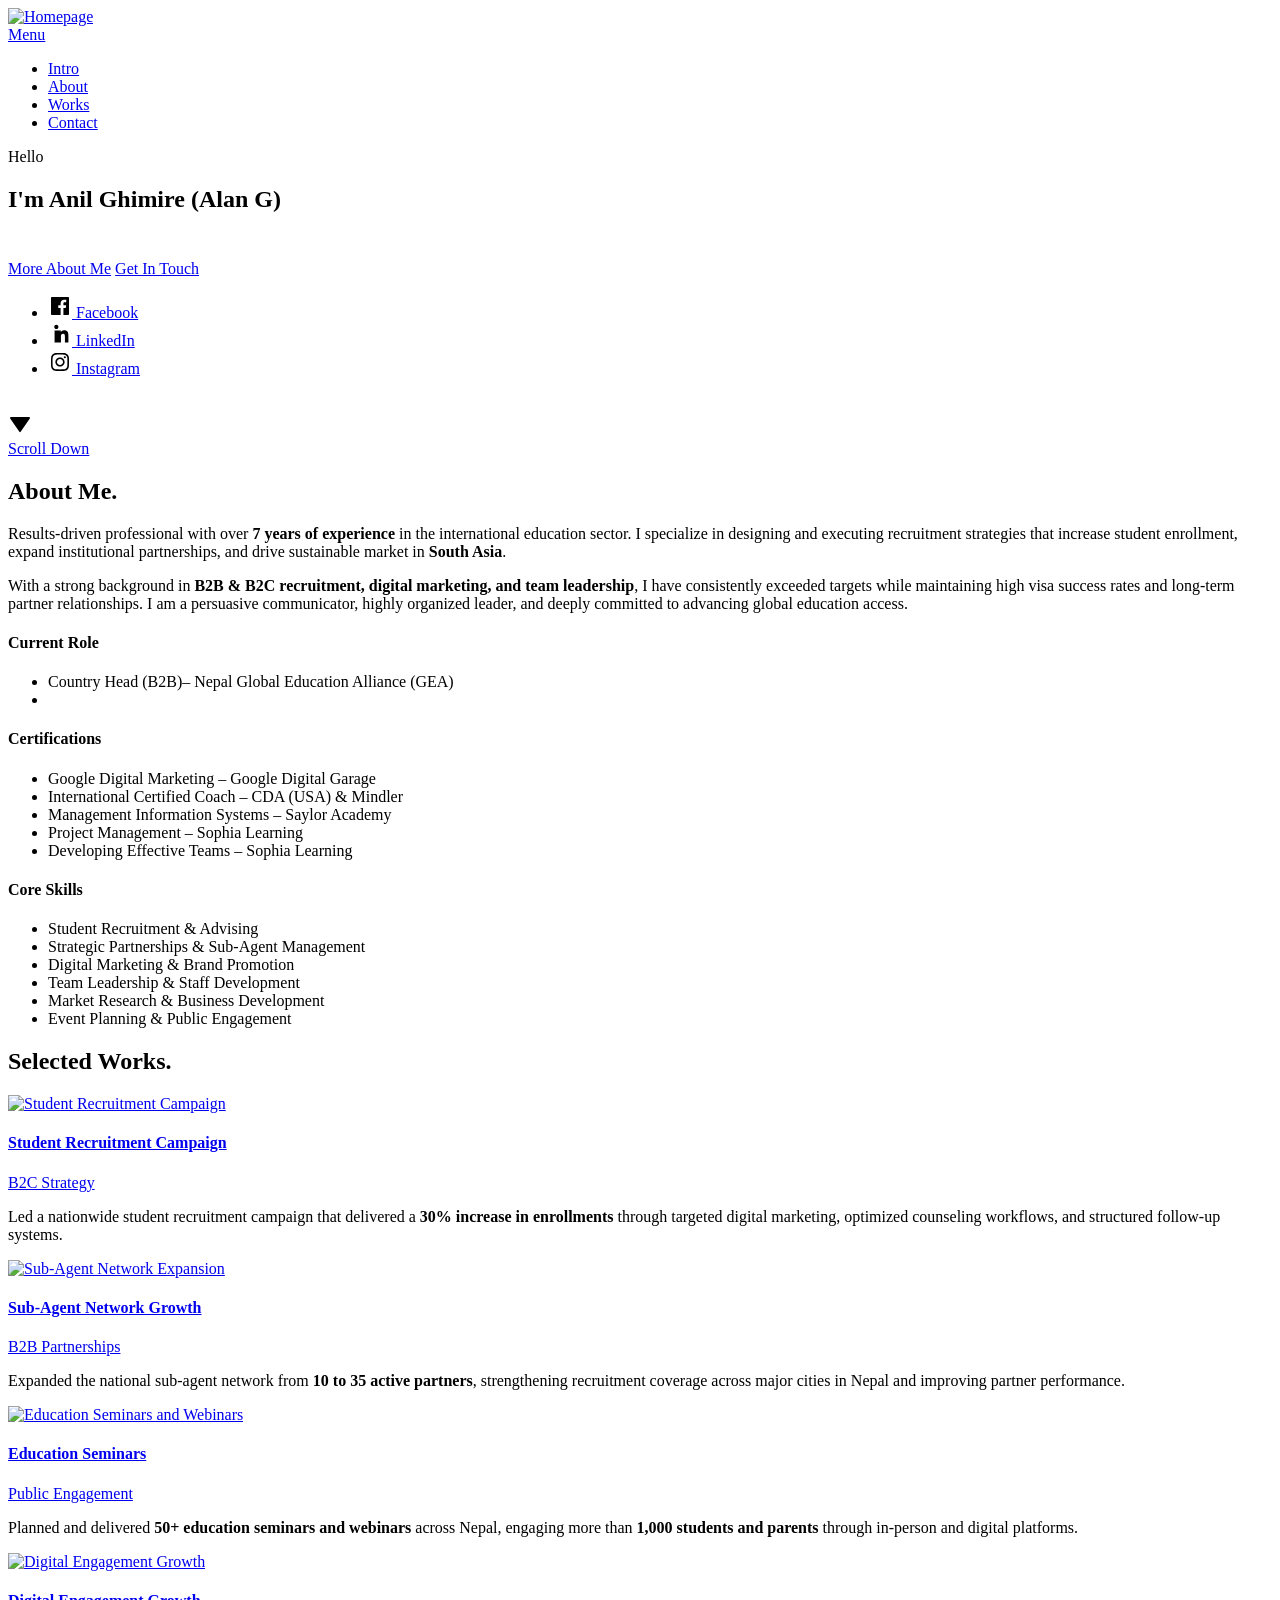
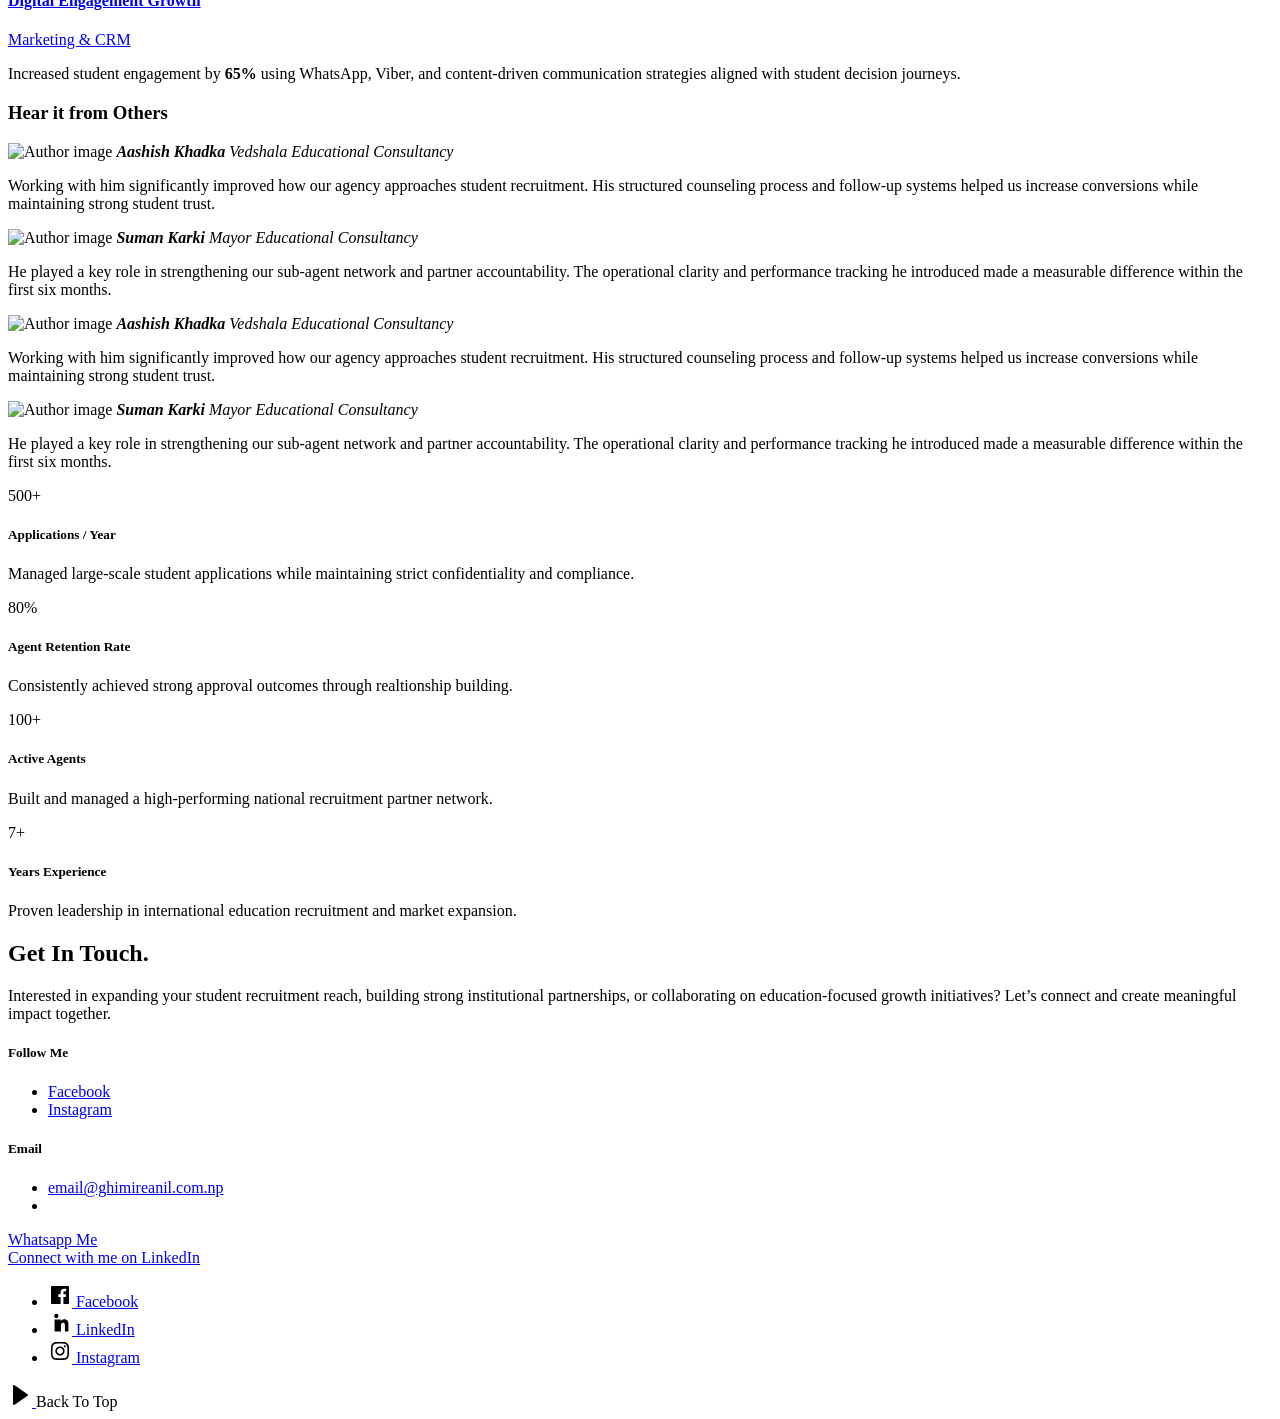
==== index.html @ a2f7da8d "Add files via upload" ====
<!DOCTYPE html>
<html lang="en" class="no-js" >
<head>

    <!--- basic page needs
    ================================================== -->
    <meta charset="utf-8">
    <meta name="viewport" content="width=device-width, initial-scale=1">
    <title>Anil Ghimire</title>

    <script>
        document.documentElement.classList.remove('no-js');
        document.documentElement.classList.add('js');
    </script>

    <!-- CSS
    ================================================== -->
    <link rel="stylesheet" href="css/vendor.css">
    <link rel="stylesheet" href="css/styles.css">

    <!-- favicons
    ================================================== -->
    <link rel="apple-touch-icon" sizes="180x180" href="apple-touch-icon.png">
    <link rel="icon" type="image/png" sizes="32x32" href="favicon-32x32.png">
    <link rel="icon" type="image/png" sizes="16x16" href="favicon-16x16.png">
    <link rel="manifest" href="site.webmanifest">

</head>


<body id="top">


    <!-- preloader
    ================================================== -->
    <div id="preloader">
        <div id="loader" class="dots-fade">
            <div></div>
            <div></div>
            <div></div>
        </div>
    </div>


    <!-- page wrap
    ================================================== -->
    <div id="page" class="s-pagewrap">


        <!-- # site header
        ================================================== -->
        <header class="s-header">
            <div class="row s-header__inner">

                <div class="s-header__block">
                    <div class="s-header__logo">
                        <a class="logo" href="index.html">
                            <img src="images/logo.svg" alt="Homepage">
                        </a>
                    </div>

                    <a class="s-header__menu-toggle" href="#0"><span>Menu</span></a>
                </div> <!-- end s-header__block -->

                <nav class="s-header__nav">
                    <ul class="s-header__menu-links">
                        <li class="current"><a class="smoothscroll" href="#intro">Intro</a></li>
                        <li><a class="smoothscroll" href="#about">About</a></li>
                        <li><a class="smoothscroll" href="#works">Works</a></li>
                        <li><a class="smoothscroll" href="#footer">Contact</a></li>
                    </ul> <!-- s-header__menu-links -->
                </nav> <!-- end s-header__nav -->

            </div> <!-- end s-header__inner -->
        </header> <!-- end s-header -->


        <!-- # intro
        ================================================== -->
        <section id="intro" class="s-intro target-section">

            <div class="row s-intro__content width-sixteen-col">
                <div class="column lg-12 s-intro__content-inner grid-block grid-16">

                    <div class="s-intro__content-text">

                        <div class="s-intro__content-pretitle text-pretitle">Hello</div>
                        <h1 class="s-intro__content-title">
                        I'm Anil Ghimire (Alan G) <br>
                      <br>

                        </h1>

                        <div class="s-intro__content-btns">
                            <a class="smoothscroll btn" href="#about">More About Me</a>
                            <a class="smoothscroll btn btn--stroke" href="#footer">Get In Touch</a>
                        </div> <!-- s-intro__content-btns -->

                    </div> <!-- s-intro__content-text -->

                </div> <!-- s-intro__content-inner -->
            </div> <!-- s-intro__content -->

            <ul class="s-intro__social social-list">
                <li>
                  <a href="https://www.facebook.com/un.ghimi">
                      <svg xmlns="http://www.w3.org/2000/svg" width="24" height="24" viewBox="0 0 24 24" style="fill:rgba(0, 0, 0, 1);transform:;-ms-filter:"><path d="M20,3H4C3.447,3,3,3.448,3,4v16c0,0.552,0.447,1,1,1h8.615v-6.96h-2.338v-2.725h2.338v-2c0-2.325,1.42-3.592,3.5-3.592 c0.699-0.002,1.399,0.034,2.095,0.107v2.42h-1.435c-1.128,0-1.348,0.538-1.348,1.325v1.735h2.697l-0.35,2.725h-2.348V21H20 c0.553,0,1-0.448,1-1V4C21,3.448,20.553,3,20,3z"></path></svg>
                      <span class="u-screen-reader-text">Facebook</span>
                  </a>
              </li>
              <li>
                  <a href="https://www.linkedin.com/in/anil-ghimire-267194317/">
                    <svg xmlns="http://www.w3.org/2000/svg" width="24" height="24" viewBox="0 0 24 24" style="fill:rgba(0, 0, 0, 1);transform:;-ms-filter:">
                      <path d="M20.447 20.448h-3.525v-5.568c0-1.328-.024-3.036-1.849-3.036-1.852 0-2.136 1.445-2.136 2.936v5.668h-3.525v-11.96h3.38v1.644h.047c.477-.9 1.637-1.849 3.335-1.849 3.568 0 4.223 2.348 4.223 5.4v6.765zM8.347 7.02c-1.149 0-2.083-.934-2.083-2.083s.933-2.083 2.083-2.083 2.083.934 2.083 2.083-.933 2.083-2.083 2.083zM9.91 20.448h-3.328v-11.96H9.91v11.96z"></path>
                    </svg>
                    <span class="u-screen-reader-text">LinkedIn</span>

                  </a>
              </li>
              <li>
                  <a href="https://www.instagram.com/the.og_ag?igsh=ZGFyemY4aWZlbTVp">
                      <svg xmlns="http://www.w3.org/2000/svg" width="24" height="24" viewBox="0 0 24 24" style="fill:rgba(0, 0, 0, 1);transform:;-ms-filter:"><path d="M11.999,7.377c-2.554,0-4.623,2.07-4.623,4.623c0,2.554,2.069,4.624,4.623,4.624c2.552,0,4.623-2.07,4.623-4.624 C16.622,9.447,14.551,7.377,11.999,7.377L11.999,7.377z M11.999,15.004c-1.659,0-3.004-1.345-3.004-3.003 c0-1.659,1.345-3.003,3.004-3.003s3.002,1.344,3.002,3.003C15.001,13.659,13.658,15.004,11.999,15.004L11.999,15.004z"></path><circle cx="16.806" cy="7.207" r="1.078"></circle><path d="M20.533,6.111c-0.469-1.209-1.424-2.165-2.633-2.632c-0.699-0.263-1.438-0.404-2.186-0.42 c-0.963-0.042-1.268-0.054-3.71-0.054s-2.755,0-3.71,0.054C7.548,3.074,6.809,3.215,6.11,3.479C4.9,3.946,3.945,4.902,3.477,6.111 c-0.263,0.7-0.404,1.438-0.419,2.186c-0.043,0.962-0.056,1.267-0.056,3.71c0,2.442,0,2.753,0.056,3.71 c0.015,0.748,0.156,1.486,0.419,2.187c0.469,1.208,1.424,2.164,2.634,2.632c0.696,0.272,1.435,0.426,2.185,0.45 c0.963,0.042,1.268,0.055,3.71,0.055s2.755,0,3.71-0.055c0.747-0.015,1.486-0.157,2.186-0.419c1.209-0.469,2.164-1.424,2.633-2.633 c0.263-0.7,0.404-1.438,0.419-2.186c0.043-0.962,0.056-1.267,0.056-3.71s0-2.753-0.056-3.71C20.941,7.57,20.801,6.819,20.533,6.111z M19.315,15.643c-0.007,0.576-0.111,1.147-0.311,1.688c-0.305,0.787-0.926,1.409-1.712,1.711c-0.535,0.199-1.099,0.303-1.67,0.311 c-0.95,0.044-1.218,0.055-3.654,0.055c-2.438,0-2.687,0-3.655-0.055c-0.569-0.007-1.135-0.112-1.669-0.311 c-0.789-0.301-1.414-0.923-1.719-1.711c-0.196-0.534-0.302-1.099-0.311-1.669c-0.043-0.95-0.053-1.218-0.053-3.654 c0-2.437,0-2.686,0.053-3.655c0.007-0.576,0.111-1.146,0.311-1.687c0.305-0.789,0.93-1.41,1.719-1.712 c0.534-0.198,1.1-0.303,1.669-0.311c0.951-0.043,1.218-0.055,3.655-0.055c2.437,0,2.687,0,3.654,0.055 c0.571,0.007,1.135,0.112,1.67,0.311c0.786,0.303,1.407,0.925,1.712,1.712c0.196,0.534,0.302,1.099,0.311,1.669 c0.043,0.951,0.054,1.218,0.054,3.655c0,2.436,0,2.698-0.043,3.654H19.315z"></path></svg>
                      <span class="u-screen-reader-text">Instagram</span>
                  </a>
                </li>
            </ul> <!-- end s-intro__social -->

            <div class="s-intro__content-media">
                <img src="images/intro-bg.jpg" srcset="images/intro-bg.jpg 1x, images/intro-bg.jpg 2x" alt="">
            </div> <!-- s-intro__content-media -->


            <div class="s-intro__scroll-down">
                <a href="#about" class="smoothscroll">
                    <div class="scroll-icon">
                        <svg xmlns="http://www.w3.org/2000/svg" width="24" height="24" viewBox="0 0 24 24" style="fill: rgba(0, 0, 0, 1);transform: ;msFilter:;"><path d="M11.178 19.569a.998.998 0 0 0 1.644 0l9-13A.999.999 0 0 0 21 5H3a1.002 1.002 0 0 0-.822 1.569l9 13z"></path></svg>
                    </div>
                    <span class="scroll-text u-screen-reader-text">Scroll Down</span>
                </a>
            </div> <!-- s-intro__scroll-down -->

        </section> <!-- end s-intro -->


        <!-- # about
        ================================================== -->
        <section id="about" class="s-about target-section">

            <div class="row s-about__content">
                <div class="column xl-12">

                  <div class="section-header" data-num="01">
    <h2 class="text-display-title">About Me.</h2>
</div>

<p class="attention-getter">
Results-driven professional with over <strong>7 years of experience</strong> in the international education sector.
I specialize in designing and executing recruitment strategies that increase student enrollment, expand institutional partnerships,
and drive sustainable market in <strong>South Asia</strong>.
</p>

<p class="attention-getter">
With a strong background in <strong>B2B & B2C recruitment, digital marketing, and team leadership</strong>,
I have consistently exceeded targets while maintaining high visa success rates and long-term partner relationships.
I am a persuasive communicator, highly organized leader, and deeply committed to advancing global education access.
</p>

<div class="grid-list-items s-about__blocks">

    <div class="grid-list-items__item s-about__block">
        <h4 class="s-about__block-title">Current Role</h4>
        <ul class="s-about__list">

        </li>
        <li>
          Country Head (B2B)– Nepal
          <span>Global Education Alliance (GEA)</span>
        </li>
        <li>

        </ul>
    </div>

    <div class="grid-list-items__item s-about__block">
        <h4 class="s-about__block-title">Certifications</h4>
        <ul class="s-about__list">
            <li>Google Digital Marketing – Google Digital Garage</li>
            <li>International Certified Coach – CDA (USA) & Mindler</li>
            <li>Management Information Systems – Saylor Academy</li>
            <li>Project Management – Sophia Learning</li>
            <li>Developing Effective Teams – Sophia Learning</li>
        </ul>
    </div>

    <div class="grid-list-items__item s-about__block">
        <h4 class="s-about__block-title">Core Skills</h4>
        <ul class="s-about__list">
            <li>Student Recruitment & Advising</li>
            <li>Strategic Partnerships & Sub-Agent Management</li>
            <li>Digital Marketing & Brand Promotion</li>
            <li>Team Leadership & Staff Development</li>
            <li>Market Research & Business Development</li>
            <li>Event Planning & Public Engagement</li>
        </ul>
    </div>

</div>

                            </ul>
                        </div> <!--end s-about__block -->

                    </div> <!-- grid-list-items -->

                </div> <!--end column -->
            </div> <!--end s-about__content -->

        </section> <!-- end s-about -->



        <!-- # works
        ================================================== -->
        <section id="works" class="s-works target-section">

            <div class="row">
                <div class="column xl-12">
                  <div class="section-header" data-num="02">
  <h2 class="text-display-title">Selected Works.</h2>
</div>

<div class="row folio-entries">

  <!-- Entry 01 -->
  <div class="column entry">
      <a href="images/folio/gallery/grecruitment.jpg"
         class="entry__link glightbox"
         data-glightbox="title: Student Recruitment Campaign; description: .entry__desc-01">

          <div class="entry__thumb">
              <img src="images/folio/grecruitment.jpg"
                   srcset="images/folio/grecruitment.jpg 1x, images/folio/grecruitment@2x.jpg 2x"
                   alt=" Student Recruitment Campaign">
          </div>

          <div class="entry__info">
              <h4 class="entry__title">Student Recruitment Campaign</h4>
              <div class="entry__cat">B2C Strategy</div>
          </div>
      </a>

      <div class="glightbox-desc entry__desc-01">
          <p>
Led a nationwide student recruitment campaign that delivered a
<strong>30% increase in enrollments</strong> through targeted digital marketing,
optimized counseling workflows, and structured follow-up systems.
          </p>
      </div>
  </div>

  <!-- Entry 02 -->
  <div class="column entry">
      <a href="images/folio/gallery/gpartnerships.jpg"
         class="entry__link glightbox"
         data-glightbox="title: Sub-Agent Network Expansion; description: .entry__desc-02">

          <div class="entry__thumb">
              <img src="images/folio/gpartnerships.jpg"
                   srcset="images/folio/gpartnerships.jpg 1x, images/folio/gpartnerships@2x.jpg 2x"
                   alt="Sub-Agent Network Expansion">
          </div>

          <div class="entry__info">
              <h4 class="entry__title">Sub-Agent Network Growth</h4>
              <div class="entry__cat">B2B Partnerships</div>
          </div>
      </a>

      <div class="glightbox-desc entry__desc-02">
          <p>
Expanded the national sub-agent network from <strong>10 to 35 active partners</strong>,
strengthening recruitment coverage across major cities in Nepal
and improving partner performance.
          </p>
      </div>
  </div>

  <!-- Entry 03 -->
  <div class="column entry">
      <a href="images/folio/gallery/seminars.jpg"
         class="entry__link glightbox"
         data-glightbox="title: Education Seminars & Webinars; description: .entry__desc-03">

          <div class="entry__thumb">
              <img src="images/folio/seminars.jpg"
                   srcset="images/folio/seminars.jpg 1x, images/folio/seminars@2x.jpg 2x"
                   alt="Education Seminars and Webinars">
          </div>

          <div class="entry__info">
              <h4 class="entry__title">Education Seminars</h4>
              <div class="entry__cat">Public Engagement</div>
          </div>
      </a>

      <div class="glightbox-desc entry__desc-03">
          <p>
Planned and delivered <strong>50+ education seminars and webinars</strong>
across Nepal, engaging more than <strong>1,000 students and parents</strong>
through in-person and digital platforms.
          </p>
      </div>
  </div>

  <!-- Entry 04 -->
  <div class="column entry">
      <a href="images/folio/gallery/digital.jpg"
         class="entry__link glightbox"
         data-glightbox="title: Digital Engagement Growth; description: .entry__desc-04">

          <div class="entry__thumb">
              <img src="images/folio/digital.jpg"
                   srcset="images/folio/digital.jpg 1x, images/folio/digital@2x.jpg 2x"
                   alt="Digital Engagement Growth">
          </div>

          <div class="entry__info">
              <h4 class="entry__title">Digital Engagement Growth</h4>
              <div class="entry__cat">Marketing & CRM</div>
          </div>
      </a>

      <div class="glightbox-desc entry__desc-04">
          <p>
Increased student engagement by <strong>65%</strong> using WhatsApp,
Viber, and content-driven communication strategies aligned with
student decision journeys.
          </p>
      </div>
  </div>

</div>
                        </p>
                    </div>
                </div> <!-- entry -->

            </div> <!-- folio entries -->


            <div class="row s-testimonials">
                <div class="column xl-12">

                    <h3 class="s-testimonials__header">Hear it from Others</h3>

                    <div class="swiper-container s-testimonials__slider">

                        <div class="swiper-wrapper">

                            <div class="s-testimonials__slide swiper-slide">
                                <div class="s-testimonials__author">
                                    <img src="images/avatars/user-02.jpg" alt="Author image" class="s-testimonials__avatar">
                                    <cite class="s-testimonials__cite">
                                        <strong>Aashish Khadka</strong>
                                        <span>Vedshala Educational Consultancy</span>
                                    </cite>
                                </div>
                                <p>
                                  Working with him significantly improved how our agency approaches student recruitment.
                                  His structured counseling process and follow-up systems helped us increase conversions
                                  while maintaining strong student trust.
                                </p>
                            </div> <!-- end s-testimonials__slide -->

                            <div class="s-testimonials__slide swiper-slide">
                                <div class="s-testimonials__author">
                                    <img src="images/avatars/user-03.jpg" alt="Author image" class="s-testimonials__avatar">
                                    <cite class="s-testimonials__cite">
                                        <strong>Suman Karki</strong>
                                        <span>Mayor Educational Consultancy</span>
                                    </cite>
                                </div>
                                <p>
                                  He played a key role in strengthening our sub-agent network and partner accountability.
                                  The operational clarity and performance tracking he introduced made a measurable
                                  difference within the first six months.
                                </p>
                            </div> <!-- end s-testimonials__slide -->

                            <div class="s-testimonials__slide swiper-slide">
                                <div class="s-testimonials__author">
                                    <img src="images/avatars/user-01.jpg" alt="Author image" class="s-testimonials__avatar">
                                    <cite class="s-testimonials__cite">
                                      <strong>Aashish Khadka</strong>
                                      <span>Vedshala Educational Consultancy</span>
                                  </cite>
                              </div>
                              <p>
                                Working with him significantly improved how our agency approaches student recruitment.
                                His structured counseling process and follow-up systems helped us increase conversions
                                while maintaining strong student trust.
                              </p>
                            </div> <!-- end s-testimonials__slide -->

                            <div class="s-testimonials__slide swiper-slide">
                                <div class="s-testimonials__author">
                                    <img src="images/avatars/user-06.jpg" alt="Author image" class="s-testimonials__avatar">
                                    <cite class="s-testimonials__cite">
                                      <strong>Suman Karki</strong>
                                      <span>Mayor Educational Consultancy</span>
                                  </cite>
                              </div>
                              <p>
                                He played a key role in strengthening our sub-agent network and partner accountability.
                                The operational clarity and performance tracking he introduced made a measurable
                                difference within the first six months.
                              </p>
                            </div> <!-- end s-testimonials__slide -->

                        </div> <!-- end swiper-wrapper -->

                        <div class="swiper-pagination"></div>

                    </div> <!-- end swiper-container -->

                </div> <!-- end column -->
            </div> <!-- end s-testimonials -->

        </section> <!-- end s-works -->


        <!-- # numbers
        ================================================== -->
        <section id="numbers" class="s-numbers">
    <div class="row counter-items">

        <div class="column counter-items__item">
            <div class="num">500<span>+</span></div>
            <h5>Applications / Year</h5>
            <p>Managed large-scale student applications while maintaining strict confidentiality and compliance.</p>
        </div>

        <div class="column counter-items__item">
            <div class="num">80<span>%</span></div>
            <h5>Agent Retention Rate</h5>
            <p>Consistently achieved strong approval outcomes through realtionship building.</p>
        </div>

        <div class="column counter-items__item">
            <div class="num">100<span>+</span></div>
            <h5>Active Agents</h5>
            <p>Built and managed a high-performing national recruitment partner network.</p>
        </div>

        <div class="column counter-items__item">
            <div class="num">7<span>+</span></div>
            <h5>Years Experience</h5>
            <p>Proven leadership in international education recruitment and market expansion.</p>
        </div>

    </div>
</section>

                </div> <!-- end counter-items__item -->

            </div>  <!-- end counter-items -->

        </section> <!-- end s-numbers -->


        <!-- # footer
        ================================================== -->
        <footer id="footer" class="s-footer target-section">

            <div class="row">
                <div class="column lg-12">
                    <div class="section-header light-on-dark" data-num="03">
                        <h2 class="text-display-title">Get In Touch.</h2>
                    </div> <!-- end section-header -->
                </div>
            </div>

            <div class="row s-footer__content">



                <div class="column xl-6 md-12 s-footer__block s-footer__about">
                    <p class="attention-getter">
                      Interested in expanding your student recruitment reach, building strong institutional partnerships, or collaborating on education-focused growth initiatives? Let’s connect and create meaningful impact together.
                    </p>
                </div> <!-- end section-footer__about -->

                <div class="column xl-6 md-12 s-footer__block s-footer__site-links">
                    <div class="row">
                        <div class="column xl-4 lg-5 md-6 tab-12">
                            <h5>Follow Me</h5>
                            <ul class="link-list">
                                <li><a href="https://www.facebook.com/un.ghimi">Facebook</a></li>
                                <li><a href="https://www.instagram.com/the.og_ag?igsh=ZGFyemY4aWZlbTVp">Instagram</a></li>

                            </ul>
                        </div>
                        <div class="column xl-6 md-6 tab-12">
                            <h5>Email</h5>
                            <ul class="link-list">
                                <li><a href="mailto:email@ghimireanil.com.np">email@ghimireanil.com.np</a></li>
                                <li><a </a></li>
                            </ul>
                        </div>
                    </div>
                </div> <!-- end section-footer__site-links -->

            </div> <!-- end section-footer__content -->


            <div class="row s-footer__buttons">

                <div class="column xl-6 tab-12">
                    <a href="https://wa.me/+9779767655787" class="btn btn--primary btn--large u-fullwidth">Whatsapp Me</a>
                </div>

                <div class="column xl-6 tab-12">
                      <a href="https://www.linkedin.com/in/anil-ghimire-267194317/" class="btn btn--primary btn--large u-fullwidth">Connect with me on LinkedIn</a>
                </div>

            </div> <!-- end section-footer__buttons -->

            <div class="row s-footer__bottom">

                <div class="column xl-6 lg-12">
                    <ul class="s-footer__social social-list">
                        <li>
                            <a href="https://www.facebook.com/un.ghimi">
                                <svg xmlns="http://www.w3.org/2000/svg" width="24" height="24" viewBox="0 0 24 24" style="fill:rgba(0, 0, 0, 1);transform:;-ms-filter:"><path d="M20,3H4C3.447,3,3,3.448,3,4v16c0,0.552,0.447,1,1,1h8.615v-6.96h-2.338v-2.725h2.338v-2c0-2.325,1.42-3.592,3.5-3.592 c0.699-0.002,1.399,0.034,2.095,0.107v2.42h-1.435c-1.128,0-1.348,0.538-1.348,1.325v1.735h2.697l-0.35,2.725h-2.348V21H20 c0.553,0,1-0.448,1-1V4C21,3.448,20.553,3,20,3z"></path></svg>
                                <span class="u-screen-reader-text">Facebook</span>
                            </a>
                        </li>
                        <li>
                            <a href="https://www.linkedin.com/in/anil-ghimire-267194317/">
                              <svg xmlns="http://www.w3.org/2000/svg" width="24" height="24" viewBox="0 0 24 24" style="fill:rgba(0, 0, 0, 1);transform:;-ms-filter:">
                                <path d="M20.447 20.448h-3.525v-5.568c0-1.328-.024-3.036-1.849-3.036-1.852 0-2.136 1.445-2.136 2.936v5.668h-3.525v-11.96h3.38v1.644h.047c.477-.9 1.637-1.849 3.335-1.849 3.568 0 4.223 2.348 4.223 5.4v6.765zM8.347 7.02c-1.149 0-2.083-.934-2.083-2.083s.933-2.083 2.083-2.083 2.083.934 2.083 2.083-.933 2.083-2.083 2.083zM9.91 20.448h-3.328v-11.96H9.91v11.96z"></path>
                              </svg>
                              <span class="u-screen-reader-text">LinkedIn</span>

                            </a>
                        </li>
                        <li>
                            <a href="https://www.instagram.com/the.og_ag?igsh=ZGFyemY4aWZlbTVp">
                                <svg xmlns="http://www.w3.org/2000/svg" width="24" height="24" viewBox="0 0 24 24" style="fill:rgba(0, 0, 0, 1);transform:;-ms-filter:"><path d="M11.999,7.377c-2.554,0-4.623,2.07-4.623,4.623c0,2.554,2.069,4.624,4.623,4.624c2.552,0,4.623-2.07,4.623-4.624 C16.622,9.447,14.551,7.377,11.999,7.377L11.999,7.377z M11.999,15.004c-1.659,0-3.004-1.345-3.004-3.003 c0-1.659,1.345-3.003,3.004-3.003s3.002,1.344,3.002,3.003C15.001,13.659,13.658,15.004,11.999,15.004L11.999,15.004z"></path><circle cx="16.806" cy="7.207" r="1.078"></circle><path d="M20.533,6.111c-0.469-1.209-1.424-2.165-2.633-2.632c-0.699-0.263-1.438-0.404-2.186-0.42 c-0.963-0.042-1.268-0.054-3.71-0.054s-2.755,0-3.71,0.054C7.548,3.074,6.809,3.215,6.11,3.479C4.9,3.946,3.945,4.902,3.477,6.111 c-0.263,0.7-0.404,1.438-0.419,2.186c-0.043,0.962-0.056,1.267-0.056,3.71c0,2.442,0,2.753,0.056,3.71 c0.015,0.748,0.156,1.486,0.419,2.187c0.469,1.208,1.424,2.164,2.634,2.632c0.696,0.272,1.435,0.426,2.185,0.45 c0.963,0.042,1.268,0.055,3.71,0.055s2.755,0,3.71-0.055c0.747-0.015,1.486-0.157,2.186-0.419c1.209-0.469,2.164-1.424,2.633-2.633 c0.263-0.7,0.404-1.438,0.419-2.186c0.043-0.962,0.056-1.267,0.056-3.71s0-2.753-0.056-3.71C20.941,7.57,20.801,6.819,20.533,6.111z M19.315,15.643c-0.007,0.576-0.111,1.147-0.311,1.688c-0.305,0.787-0.926,1.409-1.712,1.711c-0.535,0.199-1.099,0.303-1.67,0.311 c-0.95,0.044-1.218,0.055-3.654,0.055c-2.438,0-2.687,0-3.655-0.055c-0.569-0.007-1.135-0.112-1.669-0.311 c-0.789-0.301-1.414-0.923-1.719-1.711c-0.196-0.534-0.302-1.099-0.311-1.669c-0.043-0.95-0.053-1.218-0.053-3.654 c0-2.437,0-2.686,0.053-3.655c0.007-0.576,0.111-1.146,0.311-1.687c0.305-0.789,0.93-1.41,1.719-1.712 c0.534-0.198,1.1-0.303,1.669-0.311c0.951-0.043,1.218-0.055,3.655-0.055c2.437,0,2.687,0,3.654,0.055 c0.571,0.007,1.135,0.112,1.67,0.311c0.786,0.303,1.407,0.925,1.712,1.712c0.196,0.534,0.302,1.099,0.311,1.669 c0.043,0.951,0.054,1.218,0.054,3.655c0,2.436,0,2.698-0.043,3.654H19.315z"></path></svg>
                                <span class="u-screen-reader-text">Instagram</span>
                            </a>
                        </li>

                    </ul>
                </div> <!-- end section-footer__social -->

                <div class="column xl-6 lg-12">
                    <p class="ss-copyright">
                        <span></span>
                        <span></span>
                    </p>
                </div>

            </div> <!-- end section-footer__bottom -->

            <div class="ss-go-top">
                <a class="smoothscroll" title="Back to Top" href="#top">
                    <svg xmlns="http://www.w3.org/2000/svg" width="24" height="24" viewBox="0 0 24 24" style="fill: rgba(0, 0, 0, 1);transform: ;msFilter:;"><path d="M5.536 21.886a1.004 1.004 0 0 0 1.033-.064l13-9a1 1 0 0 0 0-1.644l-13-9A1 1 0 0 0 5 3v18a1 1 0 0 0 .536.886z"></path></svg>
                </a>
                <span>Back To Top</span>
            </div> <!-- end ss-go-top -->

        </footer> <!-- end s-footer -->

    </div> <!-- end page-wrap -->


    <!-- Java Script
    ================================================== -->
    <script src="js/plugins.js"></script>
    <script src="js/main.js"></script>

</body>
</html>
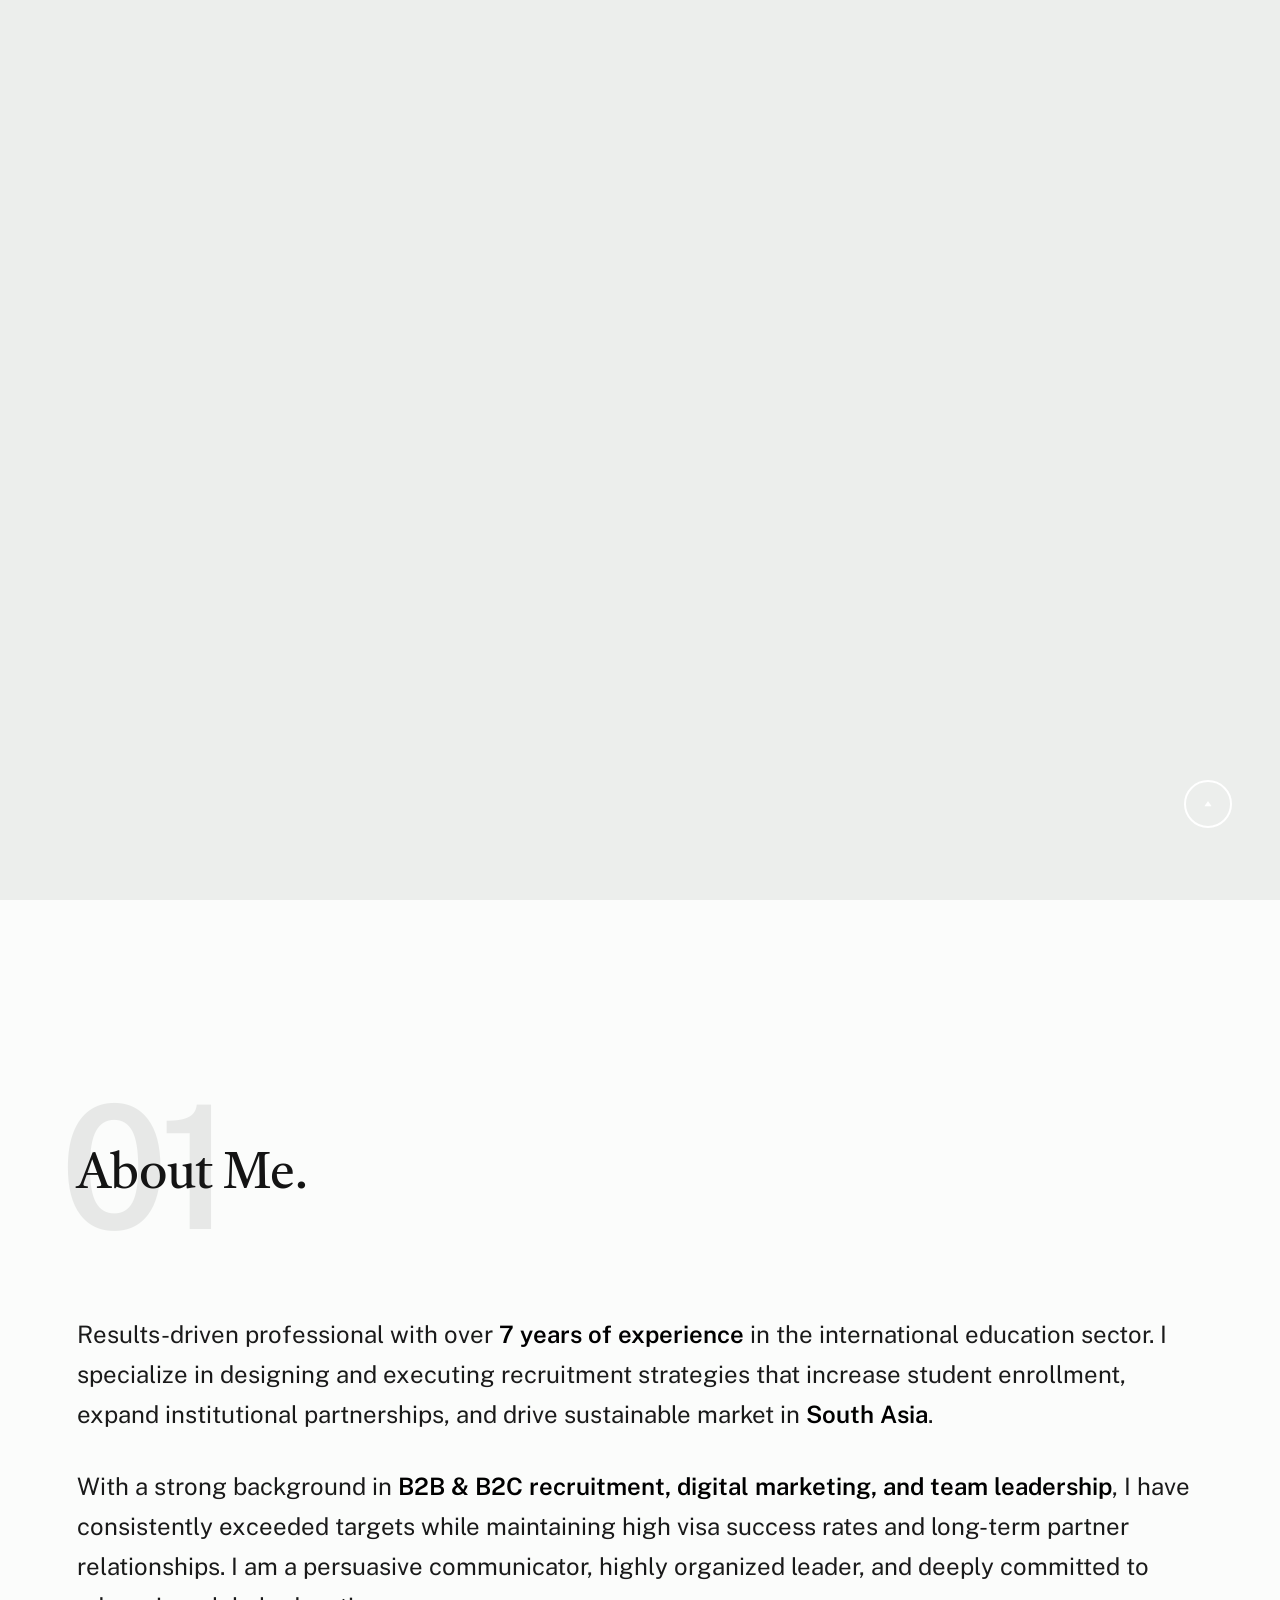
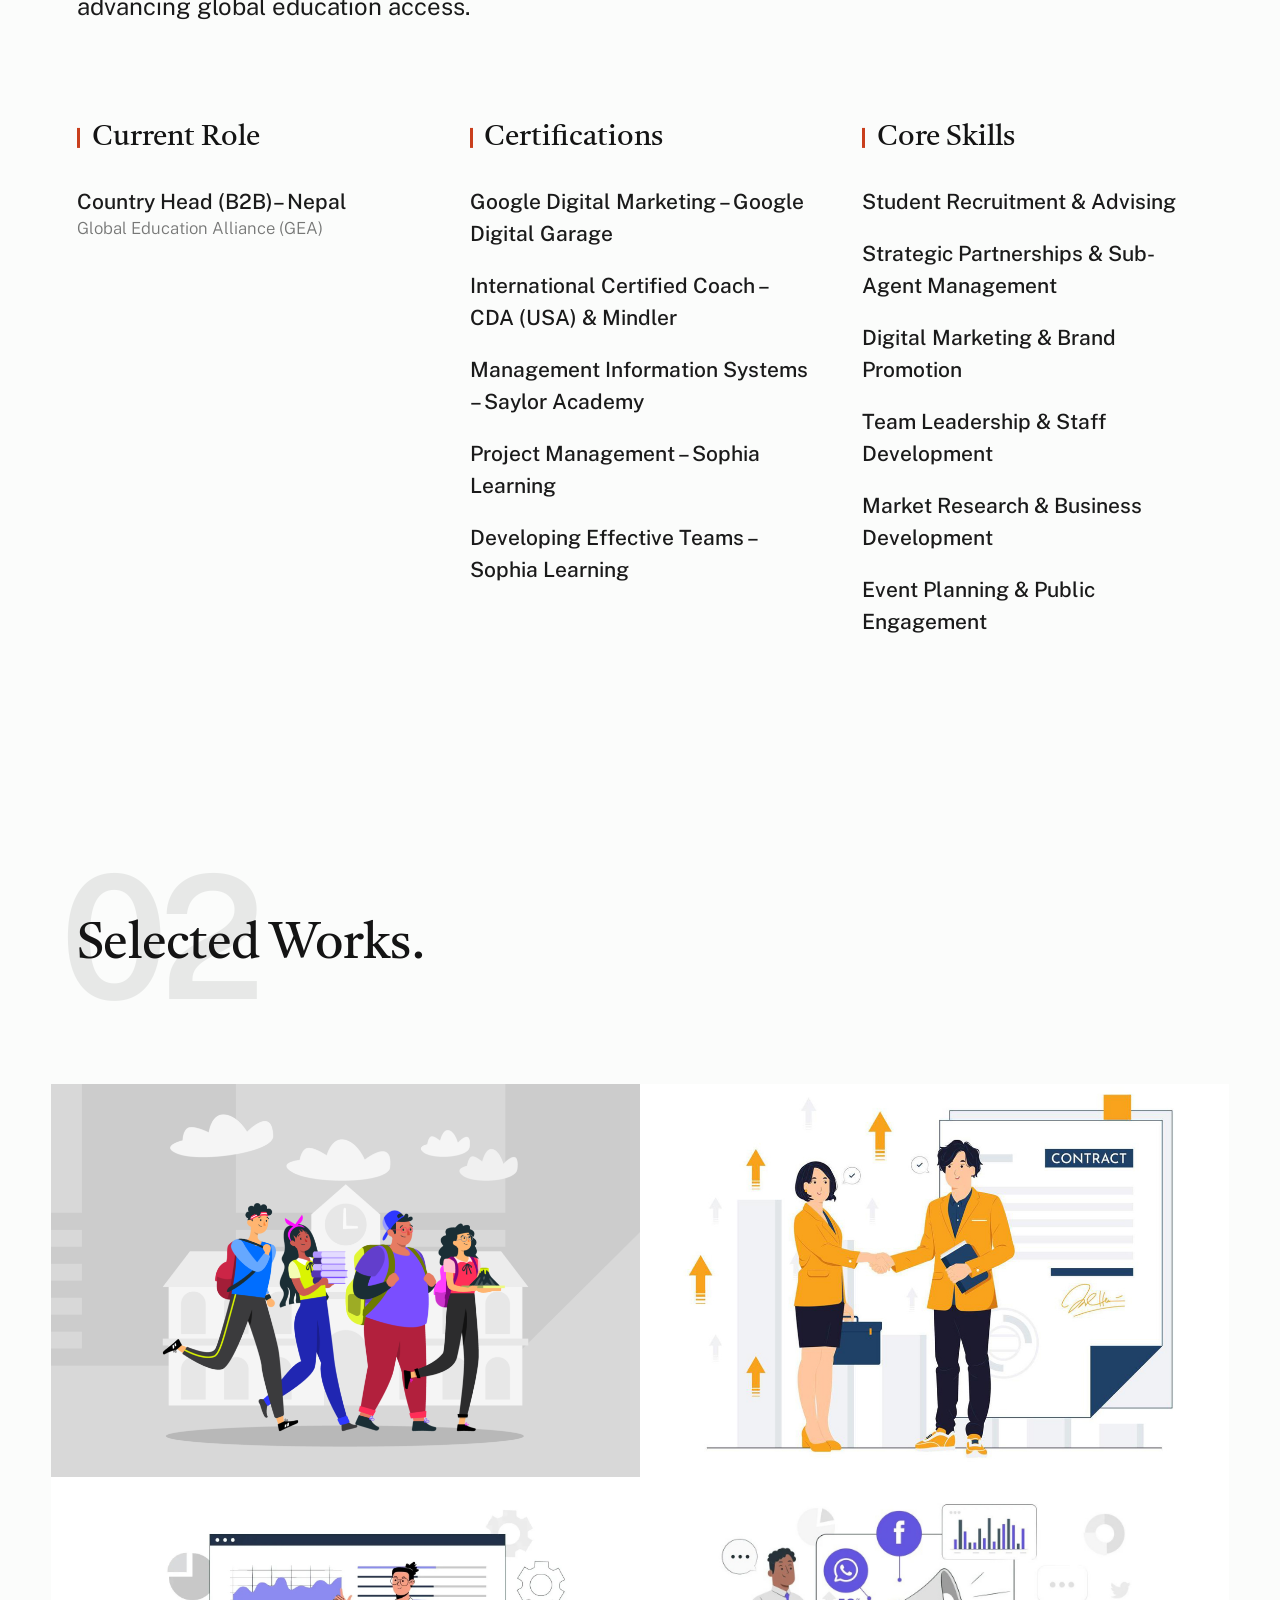
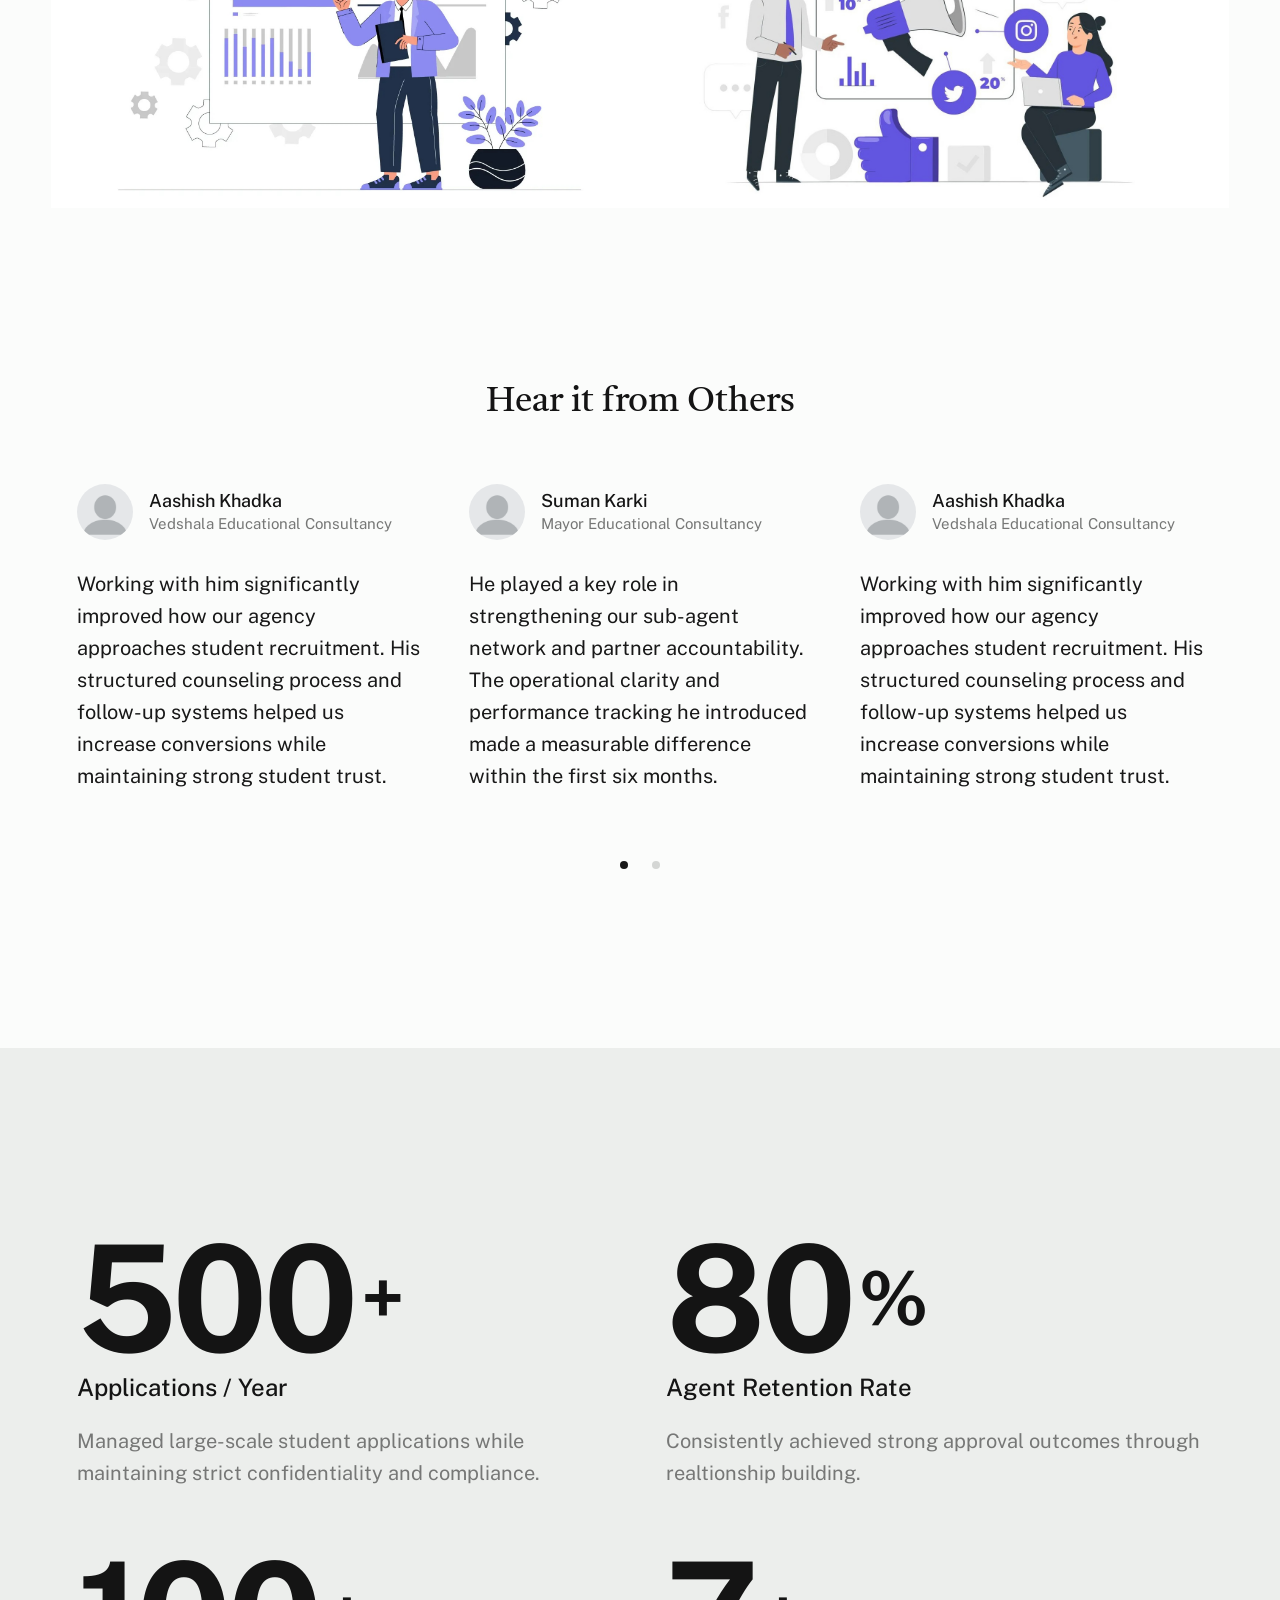
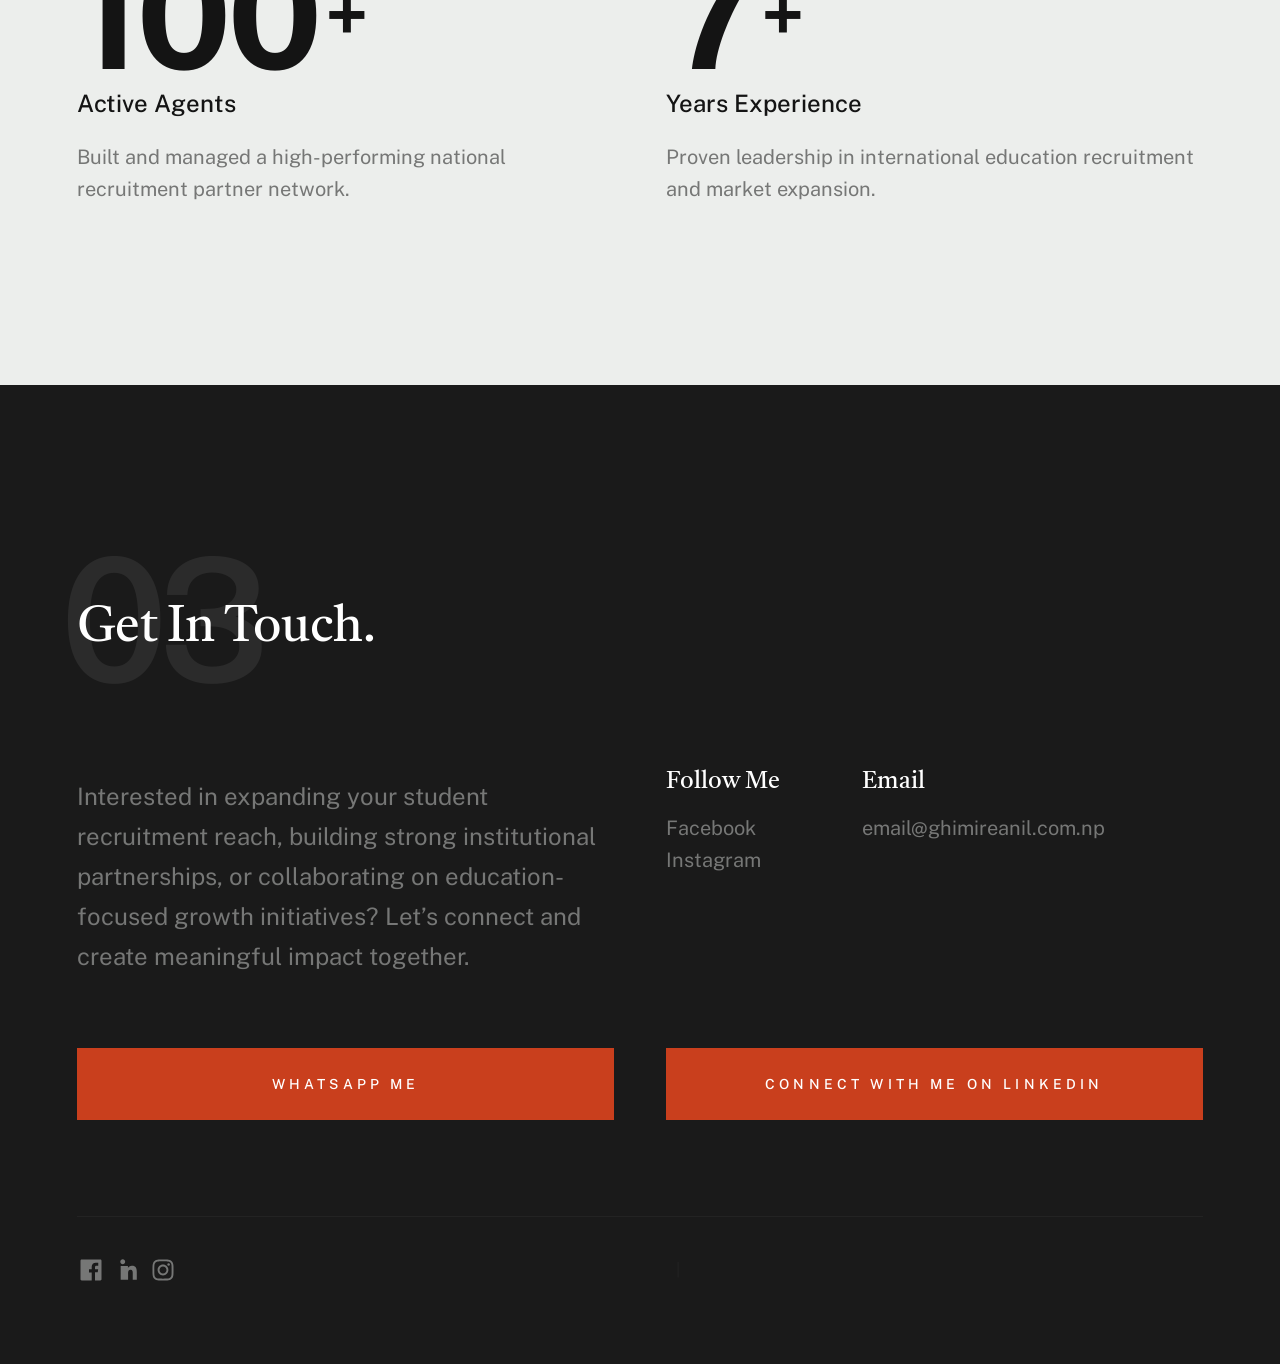
==== commit f8469b2e: "Update index.html" ====
--- a/index.html
+++ b/index.html
@@ -55,7 +55,7 @@
                 <div class="s-header__block">
                     <div class="s-header__logo">
                         <a class="logo" href="index.html">
-                            <img src="images/logo.svg" alt="Homepage">
+                            <img src="images/logo.png" alt="Homepage">
                         </a>
                     </div>
 
@@ -580,3 +580,4 @@
 
 </body>
 </html>
+
--- a/css/vendor.css
+++ b/css/vendor.css
@@ -0,0 +1,1525 @@
+/* ===================================================================
+ * Hudson Third-party Stylesheets
+ * Template Ver. 1.0.0
+ * 04-03-2023
+ * -------------------------------------------------------------------
+ *
+ * TOC:
+ * # PrismJS 
+ * # Swiper
+ * # GLightbox
+ *
+ * ------------------------------------------------------------------- */
+ 
+
+/* ===================================================================
+ * # PrismJS 1.20.0
+ *   https://prismjs.com/download.html#themes=prism-okaidia&languages=markup+css+clike+javascript+markup-templating+php 
+ *   
+ *   okaidia theme for JavaScript, CSS and HTML
+ *   Loosely based on Monokai textmate theme by http://www.monokai.nl/
+ *   @author ocodia
+ * ------------------------------------------------------------------- */
+code[class*=language-],
+pre[class*=language-] {
+    color          : #f8f8f2;
+    background     : none;
+    text-shadow    : 0 1px rgba(0, 0, 0, 0.3);
+    font-family    : var(--font-mono);
+    font-size      : calc(var(--text-size) * 0.9444);
+    text-align     : left;
+    white-space    : pre;
+    word-spacing   : normal;
+    word-break     : normal;
+    word-wrap      : normal;
+    line-height    : var(--vspace-1);
+    -moz-tab-size  : 4;
+    -o-tab-size    : 4;
+    tab-size       : 4;
+    -webkit-hyphens: none;
+    hyphens        : none;
+}
+
+/* Code blocks */
+pre[class*=language-] {
+    padding : var(--vspace-0_5) 0 var(--vspace-1);
+    margin  : var(--vspace-1) 0;
+    overflow: auto;
+}
+
+:not(pre)>code[class*=language-],
+pre[class*=language-] {
+    background: #272822;
+}
+
+/* Inline code */
+:not(pre)>code[class*=language-] {
+    padding    : 0.1em;
+    white-space: normal;
+}
+
+.token.comment,
+.token.prolog,
+.token.doctype,
+.token.cdata {
+    color: slategray;
+}
+
+.token.punctuation {
+    color: #f8f8f2;
+}
+
+.token.namespace {
+    opacity: 0.7;
+}
+
+.token.property,
+.token.tag,
+.token.constant,
+.token.symbol,
+.token.deleted {
+    color: #f92672;
+}
+
+.token.boolean,
+.token.number {
+    color: #ae81ff;
+}
+
+.token.selector,
+.token.attr-name,
+.token.string,
+.token.char,
+.token.builtin,
+.token.inserted {
+    color: #a6e22e;
+}
+
+.token.operator,
+.token.entity,
+.token.url,
+.language-css .token.string,
+.style .token.string,
+.token.variable {
+    color: #f8f8f2;
+}
+
+.token.atrule,
+.token.attr-value,
+.token.function,
+.token.class-name {
+    color: #e6db74;
+}
+
+.token.keyword {
+    color: #66d9ef;
+}
+
+.token.regex,
+.token.important {
+    color: #fd971f;
+}
+
+.token.important,
+.token.bold {
+    font-weight: bold;
+}
+
+.token.italic {
+    font-style: italic;
+}
+
+.token.entity {
+    cursor: help;
+}
+
+
+/* ===================================================================
+ * # Swiper 6.4.5
+ *   Most modern mobile touch slider and framework with hardware accelerated transitions
+ *   https://swiperjs.com
+ *
+ *   Copyright 2014-2020 Vladimir Kharlampidi
+ *
+ *   Released under the MIT License
+ *
+ *   Released on: December 18, 2020
+ * ------------------------------------------------------------------- */
+@font-face {
+    font-family: "swiper-icons";
+    src        : url("data:application/font-woff;charset=utf-8;base64, [base64]//wADZ2x5ZgAAAywAAADMAAAD2MHtryVoZWFkAAABbAAAADAAAAA2E2+eoWhoZWEAAAGcAAAAHwAAACQC9gDzaG10eAAAAigAAAAZAAAArgJkABFsb2NhAAAC0AAAAFoAAABaFQAUGG1heHAAAAG8AAAAHwAAACAAcABAbmFtZQAAA/gAAAE5AAACXvFdBwlwb3N0AAAFNAAAAGIAAACE5s74hXjaY2BkYGAAYpf5Hu/j+W2+MnAzMYDAzaX6QjD6/4//Bxj5GA8AuRwMYGkAPywL13jaY2BkYGA88P8Agx4j+/8fQDYfA1AEBWgDAIB2BOoAeNpjYGRgYNBh4GdgYgABEMnIABJzYNADCQAACWgAsQB42mNgYfzCOIGBlYGB0YcxjYGBwR1Kf2WQZGhhYGBiYGVmgAFGBiQQkOaawtDAoMBQxXjg/wEGPcYDDA4wNUA2CCgwsAAAO4EL6gAAeNpj2M0gyAACqxgGNWBkZ2D4/wMA+xkDdgAAAHjaY2BgYGaAYBkGRgYQiAHyGMF8FgYHIM3DwMHABGQrMOgyWDLEM1T9/w8UBfEMgLzE////P/5//f/V/xv+r4eaAAeMbAxwIUYmIMHEgKYAYjUcsDAwsLKxc3BycfPw8jEQA/[base64]/uznmfPFBNODM2K7MTQ45YEAZqGP81AmGGcF3iPqOop0r1SPTaTbVkfUe4HXj97wYE+yNwWYxwWu4v1ugWHgo3S1XdZEVqWM7ET0cfnLGxWfkgR42o2PvWrDMBSFj/IHLaF0zKjRgdiVMwScNRAoWUoH78Y2icB/yIY09An6AH2Bdu/UB+yxopYshQiEvnvu0dURgDt8QeC8PDw7Fpji3fEA4z/PEJ6YOB5hKh4dj3EvXhxPqH/SKUY3rJ7srZ4FZnh1PMAtPhwP6fl2PMJMPDgeQ4rY8YT6Gzao0eAEA409DuggmTnFnOcSCiEiLMgxCiTI6Cq5DZUd3Qmp10vO0LaLTd2cjN4fOumlc7lUYbSQcZFkutRG7g6JKZKy0RmdLY680CDnEJ+UMkpFFe1RN7nxdVpXrC4aTtnaurOnYercZg2YVmLN/d/gczfEimrE/fs/bOuq29Zmn8tloORaXgZgGa78yO9/cnXm2BpaGvq25Dv9S4E9+5SIc9PqupJKhYFSSl47+Qcr1mYNAAAAeNptw0cKwkAAAMDZJA8Q7OUJvkLsPfZ6zFVERPy8qHh2YER+3i/BP83vIBLLySsoKimrqKqpa2hp6+jq6RsYGhmbmJqZSy0sraxtbO3sHRydnEMU4uR6yx7JJXveP7WrDycAAAAAAAH//wACeNpjYGRgYOABYhkgZgJCZgZNBkYGLQZtIJsFLMYAAAw3ALgAeNolizEKgDAQBCchRbC2sFER0YD6qVQiBCv/H9ezGI6Z5XBAw8CBK/m5iQQVauVbXLnOrMZv2oLdKFa8Pjuru2hJzGabmOSLzNMzvutpB3N42mNgZGBg4GKQYzBhYMxJLMlj4GBgAYow/P/PAJJhLM6sSoWKfWCAAwDAjgbRAAB42mNgYGBkAIIbCZo5IPrmUn0hGA0AO8EFTQAA") format("woff");
+    font-weight: 400;
+    font-style : normal;
+}
+
+:root {
+    --swiper-theme-color: #007aff;
+}
+
+.swiper-container {
+    margin-left : auto;
+    margin-right: auto;
+    position    : relative;
+    overflow    : hidden;
+    list-style  : none;
+    padding     : 0;
+    /* Fix of Webkit flickering */
+    z-index     : 1;
+}
+
+.swiper-container-vertical>.swiper-wrapper {
+    flex-direction: column;
+}
+
+.swiper-wrapper {
+    position           : relative;
+    width              : 100%;
+    height             : 100%;
+    z-index            : 1;
+    display            : flex;
+    transition-property: transform;
+    box-sizing         : content-box;
+}
+
+.swiper-container-android .swiper-slide,
+.swiper-wrapper {
+    transform: translate3d(0px, 0, 0);
+}
+
+.swiper-container-multirow>.swiper-wrapper {
+    flex-wrap: wrap;
+}
+
+.swiper-container-multirow-column>.swiper-wrapper {
+    flex-wrap     : wrap;
+    flex-direction: column;
+}
+
+.swiper-container-free-mode>.swiper-wrapper {
+    transition-timing-function: ease-out;
+    margin                    : 0 auto;
+}
+
+.swiper-slide {
+    flex-shrink        : 0;
+    width              : 100%;
+    height             : 100%;
+    position           : relative;
+    transition-property: transform;
+}
+
+.swiper-slide-invisible-blank {
+    visibility: hidden;
+}
+
+/* Auto Height */
+.swiper-container-autoheight,
+.swiper-container-autoheight .swiper-slide {
+    height: auto;
+}
+
+.swiper-container-autoheight .swiper-wrapper {
+    align-items        : flex-start;
+    transition-property: transform, height;
+}
+
+/* 3D Effects */
+.swiper-container-3d {
+    perspective: 1200px;
+}
+
+.swiper-container-3d .swiper-wrapper,
+.swiper-container-3d .swiper-slide,
+.swiper-container-3d .swiper-slide-shadow-left,
+.swiper-container-3d .swiper-slide-shadow-right,
+.swiper-container-3d .swiper-slide-shadow-top,
+.swiper-container-3d .swiper-slide-shadow-bottom,
+.swiper-container-3d .swiper-cube-shadow {
+    transform-style: preserve-3d;
+}
+
+.swiper-container-3d .swiper-slide-shadow-left,
+.swiper-container-3d .swiper-slide-shadow-right,
+.swiper-container-3d .swiper-slide-shadow-top,
+.swiper-container-3d .swiper-slide-shadow-bottom {
+    position      : absolute;
+    left          : 0;
+    top           : 0;
+    width         : 100%;
+    height        : 100%;
+    pointer-events: none;
+    z-index       : 10;
+}
+
+.swiper-container-3d .swiper-slide-shadow-left {
+    background-image: linear-gradient(to left, rgba(0, 0, 0, 0.5), rgba(0, 0, 0, 0));
+}
+
+.swiper-container-3d .swiper-slide-shadow-right {
+    background-image: linear-gradient(to right, rgba(0, 0, 0, 0.5), rgba(0, 0, 0, 0));
+}
+
+.swiper-container-3d .swiper-slide-shadow-top {
+    background-image: linear-gradient(to top, rgba(0, 0, 0, 0.5), rgba(0, 0, 0, 0));
+}
+
+.swiper-container-3d .swiper-slide-shadow-bottom {
+    background-image: linear-gradient(to bottom, rgba(0, 0, 0, 0.5), rgba(0, 0, 0, 0));
+}
+
+/* CSS Mode */
+.swiper-container-css-mode>.swiper-wrapper {
+    overflow          : auto;
+    scrollbar-width   : none;
+    /* For Firefox */
+    -ms-overflow-style: none;
+    /* For Internet Explorer and Edge */
+}
+
+.swiper-container-css-mode>.swiper-wrapper::-webkit-scrollbar {
+    display: none;
+}
+
+.swiper-container-css-mode>.swiper-wrapper>.swiper-slide {
+    scroll-snap-align: start start;
+}
+
+.swiper-container-horizontal.swiper-container-css-mode>.swiper-wrapper {
+    scroll-snap-type: x mandatory;
+}
+
+.swiper-container-vertical.swiper-container-css-mode>.swiper-wrapper {
+    scroll-snap-type: y mandatory;
+}
+
+:root {
+    --swiper-navigation-size : 44px;
+    /*
+    --swiper-navigation-color: var(--swiper-theme-color);
+    */
+}
+
+.swiper-button-prev,
+.swiper-button-next {
+    position       : absolute;
+    top            : 50%;
+    width          : calc(var(--swiper-navigation-size) / 44 * 27);
+    height         : var(--swiper-navigation-size);
+    margin-top     : calc(-1 * var(--swiper-navigation-size) / 2);
+    z-index        : 10;
+    cursor         : pointer;
+    display        : flex;
+    align-items    : center;
+    justify-content: center;
+    color          : var(--swiper-navigation-color, var(--swiper-theme-color));
+}
+
+.swiper-button-prev.swiper-button-disabled,
+.swiper-button-next.swiper-button-disabled {
+    opacity       : 0.35;
+    cursor        : auto;
+    pointer-events: none;
+}
+
+.swiper-button-prev:after,
+.swiper-button-next:after {
+    font-family   : swiper-icons;
+    font-size     : var(--swiper-navigation-size);
+    text-transform: none !important;
+    letter-spacing: 0;
+    text-transform: none;
+    font-variant  : initial;
+    line-height   : 1;
+}
+
+.swiper-button-prev,
+.swiper-container-rtl .swiper-button-next {
+    left : 10px;
+    right: auto;
+}
+
+.swiper-button-prev:after,
+.swiper-container-rtl .swiper-button-next:after {
+    content: "prev";
+}
+
+.swiper-button-next,
+.swiper-container-rtl .swiper-button-prev {
+    right: 10px;
+    left : auto;
+}
+
+.swiper-button-next:after,
+.swiper-container-rtl .swiper-button-prev:after {
+    content: "next";
+}
+
+.swiper-button-prev.swiper-button-white,
+.swiper-button-next.swiper-button-white {
+    --swiper-navigation-color: #ffffff;
+}
+
+.swiper-button-prev.swiper-button-black,
+.swiper-button-next.swiper-button-black {
+    --swiper-navigation-color: #000000;
+}
+
+.swiper-button-lock {
+    display: none;
+}
+
+:root {
+    /*
+    --swiper-pagination-color: var(--swiper-theme-color);
+    */
+}
+
+.swiper-pagination {
+    position  : absolute;
+    text-align: center;
+    transition: 300ms opacity;
+    transform : translate3d(0, 0, 0);
+    z-index   : 10;
+}
+
+.swiper-pagination.swiper-pagination-hidden {
+    opacity: 0;
+}
+
+/* Common Styles */
+.swiper-pagination-fraction,
+.swiper-pagination-custom,
+.swiper-container-horizontal>.swiper-pagination-bullets {
+    bottom: 10px;
+    left  : 0;
+    width : 100%;
+}
+
+/* Bullets */
+.swiper-pagination-bullets-dynamic {
+    overflow : hidden;
+    font-size: 0;
+}
+
+.swiper-pagination-bullets-dynamic .swiper-pagination-bullet {
+    transform: scale(0.33);
+    position : relative;
+}
+
+.swiper-pagination-bullets-dynamic .swiper-pagination-bullet-active {
+    transform: scale(1);
+}
+
+.swiper-pagination-bullets-dynamic .swiper-pagination-bullet-active-main {
+    transform: scale(1);
+}
+
+.swiper-pagination-bullets-dynamic .swiper-pagination-bullet-active-prev {
+    transform: scale(0.66);
+}
+
+.swiper-pagination-bullets-dynamic .swiper-pagination-bullet-active-prev-prev {
+    transform: scale(0.33);
+}
+
+.swiper-pagination-bullets-dynamic .swiper-pagination-bullet-active-next {
+    transform: scale(0.66);
+}
+
+.swiper-pagination-bullets-dynamic .swiper-pagination-bullet-active-next-next {
+    transform: scale(0.33);
+}
+
+.swiper-pagination-bullet {
+    width        : 8px;
+    height       : 8px;
+    display      : inline-block;
+    border-radius: 100%;
+    background   : #000;
+    opacity      : 0.2;
+}
+
+button.swiper-pagination-bullet {
+    border            : none;
+    margin            : 0;
+    padding           : 0;
+    box-shadow        : none;
+    -webkit-appearance: none;
+    -moz-appearance   : none;
+    appearance        : none;
+}
+
+.swiper-pagination-clickable .swiper-pagination-bullet {
+    cursor: pointer;
+}
+
+.swiper-pagination-bullet-active {
+    opacity   : 1;
+    background: var(--swiper-pagination-color, var(--swiper-theme-color));
+}
+
+.swiper-container-vertical>.swiper-pagination-bullets {
+    right    : 10px;
+    top      : 50%;
+    transform: translate3d(0px, -50%, 0);
+}
+
+.swiper-container-vertical>.swiper-pagination-bullets .swiper-pagination-bullet {
+    margin : 6px 0;
+    display: block;
+}
+
+.swiper-container-vertical>.swiper-pagination-bullets.swiper-pagination-bullets-dynamic {
+    top      : 50%;
+    transform: translateY(-50%);
+    width    : 8px;
+}
+
+.swiper-container-vertical>.swiper-pagination-bullets.swiper-pagination-bullets-dynamic .swiper-pagination-bullet {
+    display   : inline-block;
+    transition: 200ms transform, 200ms top;
+}
+
+.swiper-container-horizontal>.swiper-pagination-bullets .swiper-pagination-bullet {
+    margin: 0 4px;
+}
+
+.swiper-container-horizontal>.swiper-pagination-bullets.swiper-pagination-bullets-dynamic {
+    left       : 50%;
+    transform  : translateX(-50%);
+    white-space: nowrap;
+}
+
+.swiper-container-horizontal>.swiper-pagination-bullets.swiper-pagination-bullets-dynamic .swiper-pagination-bullet {
+    transition: 200ms transform, 200ms left;
+}
+
+.swiper-container-horizontal.swiper-container-rtl>.swiper-pagination-bullets-dynamic .swiper-pagination-bullet {
+    transition: 200ms transform, 200ms right;
+}
+
+/* Progress */
+.swiper-pagination-progressbar {
+    background: rgba(0, 0, 0, 0.25);
+    position  : absolute;
+}
+
+.swiper-pagination-progressbar .swiper-pagination-progressbar-fill {
+    background      : var(--swiper-pagination-color, var(--swiper-theme-color));
+    position        : absolute;
+    left            : 0;
+    top             : 0;
+    width           : 100%;
+    height          : 100%;
+    transform       : scale(0);
+    transform-origin: left top;
+}
+
+.swiper-container-rtl .swiper-pagination-progressbar .swiper-pagination-progressbar-fill {
+    transform-origin: right top;
+}
+
+.swiper-container-horizontal>.swiper-pagination-progressbar,
+.swiper-container-vertical>.swiper-pagination-progressbar.swiper-pagination-progressbar-opposite {
+    width : 100%;
+    height: 4px;
+    left  : 0;
+    top   : 0;
+}
+
+.swiper-container-vertical>.swiper-pagination-progressbar,
+.swiper-container-horizontal>.swiper-pagination-progressbar.swiper-pagination-progressbar-opposite {
+    width : 4px;
+    height: 100%;
+    left  : 0;
+    top   : 0;
+}
+
+.swiper-pagination-white {
+    --swiper-pagination-color: #ffffff;
+}
+
+.swiper-pagination-black {
+    --swiper-pagination-color: #000000;
+}
+
+.swiper-pagination-lock {
+    display: none;
+}
+
+/* Scrollbar */
+.swiper-scrollbar {
+    border-radius   : 10px;
+    position        : relative;
+    -ms-touch-action: none;
+    background      : rgba(0, 0, 0, 0.1);
+}
+
+.swiper-container-horizontal>.swiper-scrollbar {
+    position: absolute;
+    left    : 1%;
+    bottom  : 3px;
+    z-index : 50;
+    height  : 5px;
+    width   : 98%;
+}
+
+.swiper-container-vertical>.swiper-scrollbar {
+    position: absolute;
+    right   : 3px;
+    top     : 1%;
+    z-index : 50;
+    width   : 5px;
+    height  : 98%;
+}
+
+.swiper-scrollbar-drag {
+    height       : 100%;
+    width        : 100%;
+    position     : relative;
+    background   : rgba(0, 0, 0, 0.5);
+    border-radius: 10px;
+    left         : 0;
+    top          : 0;
+}
+
+.swiper-scrollbar-cursor-drag {
+    cursor: move;
+}
+
+.swiper-scrollbar-lock {
+    display: none;
+}
+
+.swiper-zoom-container {
+    width          : 100%;
+    height         : 100%;
+    display        : flex;
+    justify-content: center;
+    align-items    : center;
+    text-align     : center;
+}
+
+.swiper-zoom-container>img,
+.swiper-zoom-container>svg,
+.swiper-zoom-container>canvas {
+    max-width    : 100%;
+    max-height   : 100%;
+    -o-object-fit: contain;
+    object-fit   : contain;
+}
+
+.swiper-slide-zoomed {
+    cursor: move;
+}
+
+/* Preloader */
+:root {
+    /*
+    --swiper-preloader-color: var(--swiper-theme-color);
+    */
+}
+
+.swiper-lazy-preloader {
+    width           : 42px;
+    height          : 42px;
+    position        : absolute;
+    left            : 50%;
+    top             : 50%;
+    margin-left     : -21px;
+    margin-top      : -21px;
+    z-index         : 10;
+    transform-origin: 50%;
+    animation       : swiper-preloader-spin 1s infinite linear;
+    box-sizing      : border-box;
+    border          : 4px solid var(--swiper-preloader-color, var(--swiper-theme-color));
+    border-radius   : 50%;
+    border-top-color: transparent;
+}
+
+.swiper-lazy-preloader-white {
+    --swiper-preloader-color: #fff;
+}
+
+.swiper-lazy-preloader-black {
+    --swiper-preloader-color: #000;
+}
+
+@keyframes swiper-preloader-spin {
+    100% {
+        transform: rotate(360deg);
+    }
+}
+
+/* a11y */
+.swiper-container .swiper-notification {
+    position      : absolute;
+    left          : 0;
+    top           : 0;
+    pointer-events: none;
+    opacity       : 0;
+    z-index       : -1000;
+}
+
+.swiper-container-fade.swiper-container-free-mode .swiper-slide {
+    transition-timing-function: ease-out;
+}
+
+.swiper-container-fade .swiper-slide {
+    pointer-events     : none;
+    transition-property: opacity;
+}
+
+.swiper-container-fade .swiper-slide .swiper-slide {
+    pointer-events: none;
+}
+
+.swiper-container-fade .swiper-slide-active,
+.swiper-container-fade .swiper-slide-active .swiper-slide-active {
+    pointer-events: auto;
+}
+
+.swiper-container-cube {
+    overflow: visible;
+}
+
+.swiper-container-cube .swiper-slide {
+    pointer-events             : none;
+    -webkit-backface-visibility: hidden;
+    backface-visibility        : hidden;
+    z-index                    : 1;
+    visibility                 : hidden;
+    transform-origin           : 0 0;
+    width                      : 100%;
+    height                     : 100%;
+}
+
+.swiper-container-cube .swiper-slide .swiper-slide {
+    pointer-events: none;
+}
+
+.swiper-container-cube.swiper-container-rtl .swiper-slide {
+    transform-origin: 100% 0;
+}
+
+.swiper-container-cube .swiper-slide-active,
+.swiper-container-cube .swiper-slide-active .swiper-slide-active {
+    pointer-events: auto;
+}
+
+.swiper-container-cube .swiper-slide-active,
+.swiper-container-cube .swiper-slide-next,
+.swiper-container-cube .swiper-slide-prev,
+.swiper-container-cube .swiper-slide-next+.swiper-slide {
+    pointer-events: auto;
+    visibility    : visible;
+}
+
+.swiper-container-cube .swiper-slide-shadow-top,
+.swiper-container-cube .swiper-slide-shadow-bottom,
+.swiper-container-cube .swiper-slide-shadow-left,
+.swiper-container-cube .swiper-slide-shadow-right {
+    z-index                    : 0;
+    -webkit-backface-visibility: hidden;
+    backface-visibility        : hidden;
+}
+
+.swiper-container-cube .swiper-cube-shadow {
+    position  : absolute;
+    left      : 0;
+    bottom    : 0px;
+    width     : 100%;
+    height    : 100%;
+    background: #000;
+    opacity   : 0.6;
+    filter    : blur(50px);
+    z-index   : 0;
+}
+
+.swiper-container-flip {
+    overflow: visible;
+}
+
+.swiper-container-flip .swiper-slide {
+    pointer-events             : none;
+    -webkit-backface-visibility: hidden;
+    backface-visibility        : hidden;
+    z-index                    : 1;
+}
+
+.swiper-container-flip .swiper-slide .swiper-slide {
+    pointer-events: none;
+}
+
+.swiper-container-flip .swiper-slide-active,
+.swiper-container-flip .swiper-slide-active .swiper-slide-active {
+    pointer-events: auto;
+}
+
+.swiper-container-flip .swiper-slide-shadow-top,
+.swiper-container-flip .swiper-slide-shadow-bottom,
+.swiper-container-flip .swiper-slide-shadow-left,
+.swiper-container-flip .swiper-slide-shadow-right {
+    z-index                    : 0;
+    -webkit-backface-visibility: hidden;
+    backface-visibility        : hidden;
+}
+
+
+/* ==========================================================================
+ * # GLightbox
+ *
+ * GLightbox 3.2.0
+ * https://biati-digital.github.io/glightbox/
+ * -------------------------------------------------------------------------- 
+ */
+.glightbox-container {
+    width                      : 100%;
+    height                     : 100%;
+    position                   : fixed;
+    top                        : 0;
+    left                       : 0;
+    z-index                    : 999999 !important;
+    overflow                   : hidden;
+    touch-action               : none;
+    -webkit-text-size-adjust   : 100%;
+    -moz-text-size-adjust      : 100%;
+    text-size-adjust           : 100%;
+    -webkit-backface-visibility: hidden;
+    backface-visibility        : hidden;
+    outline                    : none;
+}
+
+.glightbox-container.inactive {
+    display: none;
+}
+
+.glightbox-container .gcontainer {
+    position: relative;
+    width   : 100%;
+    height  : 100%;
+    z-index : 9999;
+    overflow: hidden;
+}
+
+.glightbox-container .gslider {
+    transition     : transform 0.4s ease;
+    height         : 100%;
+    left           : 0;
+    top            : 0;
+    width          : 100%;
+    position       : relative;
+    overflow       : hidden;
+    display        : flex !important;
+    justify-content: center;
+    align-items    : center;
+    transform      : translate3d(0, 0, 0);
+}
+
+.glightbox-container .gslide {
+    width              : 100%;
+    position           : absolute;
+    -webkit-user-select: none;
+    -moz-user-select   : none;
+    user-select        : none;
+    display            : flex;
+    align-items        : center;
+    justify-content    : center;
+    opacity            : 0;
+}
+
+.glightbox-container .gslide.current {
+    opacity : 1;
+    z-index : 99999;
+    position: relative;
+}
+
+.glightbox-container .gslide.prev {
+    opacity: 1;
+    z-index: 9999;
+}
+
+.glightbox-container .gslide-inner-content {
+    width: 100%;
+}
+
+.glightbox-container .ginner-container {
+    position       : relative;
+    width          : 100%;
+    display        : flex;
+    justify-content: center;
+    flex-direction : column;
+    max-width      : 100%;
+    margin         : auto;
+    height         : 100vh;
+}
+
+.glightbox-container .ginner-container.gvideo-container {
+    width: 100%;
+}
+
+.glightbox-container .ginner-container.desc-bottom,
+.glightbox-container .ginner-container.desc-top {
+    flex-direction: column;
+}
+
+.glightbox-container .ginner-container.desc-left,
+.glightbox-container .ginner-container.desc-right {
+    max-width: 100% !important;
+}
+
+.gslide iframe,
+.gslide video {
+    outline                   : none !important;
+    border                    : none;
+    min-height                : 165px;
+    -webkit-overflow-scrolling: touch;
+    touch-action              : auto;
+}
+
+.gslide:not(.current) {
+    pointer-events: none;
+}
+
+.gslide-image {
+    align-items: center;
+}
+
+.gslide-image img {
+    max-height         : 100vh;
+    display            : block;
+    padding            : 0;
+    float              : none;
+    outline            : none;
+    border             : none;
+    -webkit-user-select: none;
+    -moz-user-select   : none;
+    user-select        : none;
+    max-width          : 100vw;
+    width              : auto;
+    height             : auto;
+    -o-object-fit      : cover;
+    object-fit         : cover;
+    touch-action       : none;
+    margin             : auto;
+    min-width          : 200px;
+}
+
+.desc-top .gslide-image img,
+.desc-bottom .gslide-image img {
+    width: auto;
+}
+
+.desc-left .gslide-image img,
+.desc-right .gslide-image img {
+    width    : auto;
+    max-width: 100%;
+}
+
+.gslide-image img.zoomable {
+    position: relative;
+}
+
+.gslide-image img.dragging {
+    cursor    : grabbing !important;
+    transition: none;
+}
+
+.gslide-video {
+    position : relative;
+    max-width: 100vh;
+    width    : 100% !important;
+}
+
+.gslide-video .plyr__poster-enabled.plyr--loading .plyr__poster {
+    display: none;
+}
+
+.gslide-video .gvideo-wrapper {
+    width       : 100%;
+    /* max-width: 160vmin; */
+    margin      : auto;
+}
+
+.gslide-video::before {
+    content   : "";
+    position  : absolute;
+    width     : 100%;
+    height    : 100%;
+    background: rgba(255, 0, 0, 0.34);
+    display   : none;
+}
+
+.gslide-video.playing::before {
+    display: none;
+}
+
+.gslide-video.fullscreen {
+    max-width: 100% !important;
+    min-width: 100%;
+    height   : 75vh;
+}
+
+.gslide-video.fullscreen video {
+    max-width: 100% !important;
+    width    : 100% !important;
+}
+
+.gslide-inline {
+    background: #fff;
+    text-align: left;
+    max-height: calc(100vh - 40px);
+    overflow  : auto;
+    max-width : 100%;
+    margin    : auto;
+}
+
+.gslide-inline .ginlined-content {
+    padding: 20px;
+    width  : 100%;
+}
+
+.gslide-inline .dragging {
+    cursor    : grabbing !important;
+    transition: none;
+}
+
+.ginlined-content {
+    overflow: auto;
+    display : block !important;
+    opacity : 1;
+}
+
+.gslide-external {
+    display   : flex;
+    width     : 100%;
+    min-width : 100%;
+    background: #fff;
+    padding   : 0;
+    overflow  : auto;
+    max-height: 75vh;
+    height    : 100%;
+}
+
+.gslide-media {
+    display: flex;
+    width  : auto;
+}
+
+.zoomed .gslide-media {
+    box-shadow: none !important;
+}
+
+.desc-top .gslide-media,
+.desc-bottom .gslide-media {
+    margin        : 0 auto;
+    flex-direction: column;
+}
+
+.gslide-description {
+    position: relative;
+    flex    : 1 0 100%;
+}
+
+.gslide-description.description-left,
+.gslide-description.description-right {
+    max-width: 100%;
+}
+
+.gslide-description.description-bottom,
+.gslide-description.description-top {
+    margin: 0 auto;
+    width : 100%;
+}
+
+.gslide-description p {
+    margin-bottom: 12px;
+}
+
+.gslide-description p:last-child {
+    margin-bottom: 0;
+}
+
+.zoomed .gslide-description {
+    display: none;
+}
+
+.glightbox-button-hidden {
+    display: none;
+}
+
+/*
+ * Description for mobiles
+ * something like facebook does the description
+ * for the photos
+*/
+.glightbox-mobile .glightbox-container .gslide-description {
+    height        : auto !important;
+    width         : 100%;
+    position      : absolute;
+    bottom        : 0;
+    padding       : 19px 11px;
+    max-width     : 100vw !important;
+    order         : 2 !important;
+    max-height    : 78vh;
+    overflow      : auto !important;
+    background    : linear-gradient(to bottom, rgba(0, 0, 0, 0) 0%, rgba(0, 0, 0, 0.75) 100%);
+    transition    : opacity 0.3s linear;
+    padding-bottom: 50px;
+}
+
+.glightbox-mobile .glightbox-container .gslide-title {
+    color    : #fff;
+    font-size: 1em;
+}
+
+.glightbox-mobile .glightbox-container .gslide-desc {
+    color: #a1a1a1;
+}
+
+.glightbox-mobile .glightbox-container .gslide-desc a {
+    color      : #fff;
+    font-weight: bold;
+}
+
+.glightbox-mobile .glightbox-container .gslide-desc * {
+    color: inherit;
+}
+
+.glightbox-mobile .glightbox-container .gslide-desc .desc-more {
+    color  : #fff;
+    opacity: 0.4;
+}
+
+.gdesc-open .gslide-media {
+    transition: opacity 0.5s ease;
+    opacity   : 0.4;
+}
+
+.gdesc-open .gdesc-inner {
+    padding-bottom: 30px;
+}
+
+.gdesc-closed .gslide-media {
+    transition: opacity 0.5s ease;
+    opacity   : 1;
+}
+
+.greset {
+    transition: all 0.3s ease;
+}
+
+.gabsolute {
+    position: absolute;
+}
+
+.grelative {
+    position: relative;
+}
+
+.glightbox-desc {
+    display: none !important;
+}
+
+.glightbox-open {
+    overflow: hidden;
+}
+
+.gloader {
+    height            : 25px;
+    width             : 25px;
+    animation         : lightboxLoader 0.8s infinite linear;
+    border            : 2px solid #fff;
+    border-right-color: transparent;
+    border-radius     : 50%;
+    position          : absolute;
+    display           : block;
+    z-index           : 9999;
+    left              : 0;
+    right             : 0;
+    margin            : 0 auto;
+    top               : 47%;
+}
+
+.goverlay {
+    width      : 100%;
+    height     : calc(100vh + 1px);
+    position   : fixed;
+    top        : -1px;
+    left       : 0;
+    background : #000;
+    will-change: opacity;
+}
+
+.glightbox-mobile .goverlay {
+    background: #000;
+}
+
+.gprev,
+.gnext,
+.gclose {
+    z-index        : 99999;
+    cursor         : pointer;
+    width          : 26px;
+    height         : 44px;
+    border         : none;
+    display        : flex;
+    justify-content: center;
+    align-items    : center;
+    flex-direction : column;
+}
+
+.gprev svg,
+.gnext svg,
+.gclose svg {
+    display: block;
+    width  : 25px;
+    height : auto;
+    margin : 0;
+    padding: 0;
+}
+
+.gprev.disabled,
+.gnext.disabled,
+.gclose.disabled {
+    opacity: 0.2;
+}
+
+.gprev .garrow,
+.gnext .garrow,
+.gclose .garrow {
+    stroke: #fff;
+}
+
+.gbtn.focused {
+    outline: 2px solid #0f3d81;
+}
+
+iframe.wait-autoplay {
+    opacity: 0;
+}
+
+.glightbox-closing .gnext,
+.glightbox-closing .gprev,
+.glightbox-closing .gclose {
+    opacity: 0 !important;
+}
+
+/*Skin */
+.glightbox-clean .gslide-description {
+    background: #fff;
+}
+
+.glightbox-clean .gdesc-inner {
+    padding: 22px 20px;
+}
+
+.glightbox-clean .gslide-title {
+    font-size    : 1em;
+    font-weight  : normal;
+    font-family  : arial;
+    color        : #000;
+    margin-bottom: 19px;
+    line-height  : 1.4em;
+}
+
+.glightbox-clean .gslide-desc {
+    font-size    : 0.86em;
+    margin-bottom: 0;
+    font-family  : arial;
+    line-height  : 1.4em;
+}
+
+.glightbox-clean .gslide-video {
+    background: #000;
+}
+
+.glightbox-clean .gprev,
+.glightbox-clean .gnext,
+.glightbox-clean .gclose {
+    background-color: rgba(0, 0, 0, 0.75);
+    border-radius   : 4px;
+}
+
+.glightbox-clean .gprev path,
+.glightbox-clean .gnext path,
+.glightbox-clean .gclose path {
+    fill: #fff;
+}
+
+.glightbox-clean .gprev {
+    position: absolute;
+    top     : -100%;
+    left    : 30px;
+    width   : 40px;
+    height  : 50px;
+}
+
+.glightbox-clean .gnext {
+    position: absolute;
+    top     : -100%;
+    right   : 30px;
+    width   : 40px;
+    height  : 50px;
+}
+
+.glightbox-clean .gclose {
+    width   : 35px;
+    height  : 35px;
+    top     : 15px;
+    right   : 10px;
+    position: absolute;
+}
+
+.glightbox-clean .gclose svg {
+    width : 18px;
+    height: auto;
+}
+
+.glightbox-clean .gclose:hover {
+    opacity: 1;
+}
+
+/*CSS Animations*/
+.gfadeIn {
+    animation: gfadeIn 0.5s ease;
+}
+
+.gfadeOut {
+    animation: gfadeOut 0.5s ease;
+}
+
+.gslideOutLeft {
+    animation: gslideOutLeft 0.3s ease;
+}
+
+.gslideInLeft {
+    animation: gslideInLeft 0.3s ease;
+}
+
+.gslideOutRight {
+    animation: gslideOutRight 0.3s ease;
+}
+
+.gslideInRight {
+    animation: gslideInRight 0.3s ease;
+}
+
+.gzoomIn {
+    animation: gzoomIn 0.5s ease;
+}
+
+.gzoomOut {
+    animation: gzoomOut 0.5s ease;
+}
+
+@keyframes lightboxLoader {
+    0% {
+        transform: rotate(0deg);
+    }
+
+    100% {
+        transform: rotate(360deg);
+    }
+}
+
+@keyframes gfadeIn {
+    from {
+        opacity: 0;
+    }
+
+    to {
+        opacity: 1;
+    }
+}
+
+@keyframes gfadeOut {
+    from {
+        opacity: 1;
+    }
+
+    to {
+        opacity: 0;
+    }
+}
+
+@keyframes gslideInLeft {
+    from {
+        opacity  : 0;
+        transform: translate3d(-60%, 0, 0);
+    }
+
+    to {
+        visibility: visible;
+        transform : translate3d(0, 0, 0);
+        opacity   : 1;
+    }
+}
+
+@keyframes gslideOutLeft {
+    from {
+        opacity   : 1;
+        visibility: visible;
+        transform : translate3d(0, 0, 0);
+    }
+
+    to {
+        transform : translate3d(-60%, 0, 0);
+        opacity   : 0;
+        visibility: hidden;
+    }
+}
+
+@keyframes gslideInRight {
+    from {
+        opacity   : 0;
+        visibility: visible;
+        transform : translate3d(60%, 0, 0);
+    }
+
+    to {
+        transform: translate3d(0, 0, 0);
+        opacity  : 1;
+    }
+}
+
+@keyframes gslideOutRight {
+    from {
+        opacity   : 1;
+        visibility: visible;
+        transform : translate3d(0, 0, 0);
+    }
+
+    to {
+        transform: translate3d(60%, 0, 0);
+        opacity  : 0;
+    }
+}
+
+@keyframes gzoomIn {
+    from {
+        opacity  : 0;
+        transform: scale3d(0.3, 0.3, 0.3);
+    }
+
+    to {
+        opacity: 1;
+    }
+}
+
+@keyframes gzoomOut {
+    from {
+        opacity: 1;
+    }
+
+    50% {
+        opacity  : 0;
+        transform: scale3d(0.3, 0.3, 0.3);
+    }
+
+    to {
+        opacity: 0;
+    }
+}
+
+@media (min-width: 769px) {
+    .glightbox-container .ginner-container {
+        width         : auto;
+        height        : auto;
+        flex-direction: row;
+    }
+
+    .glightbox-container .ginner-container.desc-top .gslide-description {
+        order: 0;
+    }
+
+    .glightbox-container .ginner-container.desc-top .gslide-image,
+    .glightbox-container .ginner-container.desc-top .gslide-image img {
+        order: 1;
+    }
+
+    .glightbox-container .ginner-container.desc-left .gslide-description {
+        order: 0;
+    }
+
+    .glightbox-container .ginner-container.desc-left .gslide-image {
+        order: 1;
+    }
+
+    .gslide-image img {
+        max-height: 97vh;
+        max-width : 100%;
+    }
+
+    .gslide-image img.zoomable {
+        cursor: zoom-in;
+    }
+
+    .zoomed .gslide-image img.zoomable {
+        cursor: grab;
+    }
+
+    .gslide-inline {
+        max-height: 95vh;
+    }
+
+    .gslide-external {
+        max-height: 100vh;
+    }
+
+    .gslide-description.description-left,
+    .gslide-description.description-right {
+        max-width: 275px;
+    }
+
+    .glightbox-open {
+        height: auto;
+    }
+
+    .goverlay {
+        background: rgba(0, 0, 0, 0.92);
+    }
+
+    .glightbox-clean .gslide-media {
+        box-shadow: 1px 2px 9px 0px rgba(0, 0, 0, 0.65);
+    }
+
+    .glightbox-clean .description-left .gdesc-inner,
+    .glightbox-clean .description-right .gdesc-inner {
+        position  : absolute;
+        height    : 100%;
+        overflow-y: auto;
+    }
+
+    .glightbox-clean .gprev,
+    .glightbox-clean .gnext,
+    .glightbox-clean .gclose {
+        background-color: rgba(0, 0, 0, 0.32);
+    }
+
+    .glightbox-clean .gprev:hover,
+    .glightbox-clean .gnext:hover,
+    .glightbox-clean .gclose:hover {
+        background-color: rgba(0, 0, 0, 0.7);
+    }
+
+    .glightbox-clean .gprev {
+        top: 45%;
+    }
+
+    .glightbox-clean .gnext {
+        top: 45%;
+    }
+}
+
+@media (min-width: 992px) {
+    .glightbox-clean .gclose {
+        right: 24px;
+    }
+}
+
+@media screen and (max-height: 420px) {
+    .goverlay {
+        background: #000;
+    }
+}
--- a/css/styles.css
+++ b/css/styles.css
@@ -0,0 +1,4450 @@
+@charset "UTF-8";
+
+/* ===================================================================
+ * Hudson Main Stylesheet
+ * Template Ver. 1.0.0
+ * 04-03-2023
+ * ------------------------------------------------------------------
+ *
+ * TOC:
+ * # SETTINGS
+ *      ## fonts
+ *      ## colors
+ *      ## spacing and typescale
+ *      ## grid variables
+ * # CSS RESET
+ * # GRID
+ * # BASE SETUP
+ * # UTILITY CLASSES
+ * # TYPOGRAPHY
+ *      ## base type styles
+ *      ## additional typography & helper classes
+ *      ## lists
+ *      ## media
+ *      ## spacing
+ * # PRELOADER
+ *      ## page loaded
+ * # FORM
+ *      ## style placeholder text
+ * # BUTTONS
+ * # TABLE
+ * # COMPONENTS
+ *      ## pagination
+ *      ## alert box
+ *      ## skillbars
+ *      ## stats tabs
+ * # PROJECT-WIDE SHARED STYLES
+ *      ## section header
+ *      ## social list
+ *      ## swiper overrides
+ *      ## glightbox overrides
+ * # GRID-BASED LAYOUTS
+ *      ## grid block
+ *      ## list grid
+ * # PAGE WRAP
+ * # SITE HEADER
+ *      ## logo
+ *      ## main navigation
+ *      ## mobile menu toggle
+ * # INTRO
+ *      ## intro content
+ *      ## intro btn cv download
+ *      ## intro social
+ *      ## intro scroll down
+ *      ## intro transitions
+ * # ABOUT
+ *      ## about blocks
+ * # WORKS
+ *      ## folio entries
+ *      ## testimonials
+ * # NUMBERS
+ * # FOOTER
+ *      ## copyright
+ *      ## go top
+ *
+ * ------------------------------------------------------------------ */
+
+
+/* ===================================================================
+ * # SETTINGS
+ *
+ *
+ * ------------------------------------------------------------------- */
+
+/* -------------------------------------------------------------------
+ * ## fonts
+ * ------------------------------------------------------------------- */
+@import url("https://fonts.googleapis.com/css2?family=Castoro:ital@0;1&family=Public+Sans:ital,wght@0,300;0,400;0,500;0,600;0,700;1,300;1,400;1,500;1,600;1,700&display=swap");
+
+:root {
+    --font-1: "Public Sans", Sans-serif;
+    --font-2: "Castoro", Serif;
+
+  /* monospace
+   */
+    --font-mono: Consolas, "Andale Mono", Courier, "Courier New", monospace;
+}
+
+/* -------------------------------------------------------------------
+ * ## colors
+ * ------------------------------------------------------------------- */
+:root {
+
+  /* color-1(#C73E1D)
+   * color-2(#2F352B)
+   * color-3(#1A1A1A)
+   */
+    --color-1: hsla(12, 75%, 45%, 1);
+    --color-2: hsla(96, 10%, 19%, 1);
+    --color-3: hsla(0, 0%, 10%, 1);
+
+  /* theme color variations
+   */
+    --color-1-lightest: hsla(12, 75%, 75%, 1);
+    --color-1-lighter : hsla(12, 75%, 65%, 1);
+    --color-1-light   : hsla(12, 75%, 55%, 1);
+    --color-1-dark    : hsla(12, 75%, 35%, 1);
+    --color-1-darker  : hsla(12, 75%, 25%, 1);
+    --color-1-darkest : hsla(12, 75%, 15%, 1);
+
+    --color-2-lightest: hsla(96, 10%, 49%, 1);
+    --color-2-lighter : hsla(96, 10%, 39%, 1);
+    --color-2-light   : hsla(96, 10%, 29%, 1);
+    --color-2-dark    : hsla(96, 10%, 10%, 1);
+    --color-2-darker  : hsla(96, 10%, 1%, 1);
+
+    --color-3-light: hsla(0, 0%, 16%, 1);
+    --color-3-dark : hsla(0, 0%, 8%, 1);
+
+  /* feedback colors
+   * color-error(#ffd1d2), color-success(#c8e675),
+   * color-info(#d7ecfb), color-notice(#fff099)
+   */
+    --color-error          : hsla(359, 100%, 91%, 1);
+    --color-success        : hsla(76, 69%, 68%, 1);
+    --color-info           : hsla(205, 82%, 91%, 1);
+    --color-notice         : hsla(51, 100%, 80%, 1);
+    --color-error-content  : hsla(359, 50%, 50%, 1);
+    --color-success-content: hsla(76, 29%, 28%, 1);
+    --color-info-content   : hsla(205, 32%, 31%, 1);
+    --color-notice-content : hsla(51, 30%, 30%, 1);
+
+  /* neutrals
+   * generated using
+   * Tint & Shade Generator
+   * (https://maketintsandshades.com/)
+   */
+    --color-black  : #000000;
+    --color-gray-19: #181818;
+    --color-gray-18: #2f302f;
+    --color-gray-17: #474747;
+    --color-gray-16: #5e5f5e;
+    --color-gray-15: #767776;
+    --color-gray-14: #8e8f8e;
+    --color-gray-13: #a5a7a5;
+    --color-gray-12: #bdbebd;
+    --color-gray-11: #d4d6d4;
+    --color-gray-10: #eceeec;
+    --color-gray-9 : #eef0ee;
+    --color-gray-8 : #f0f1f0;
+    --color-gray-7 : #f2f3f2;
+    --color-gray-6 : #f4f5f4;
+    --color-gray-5 : #f6f7f6;
+    --color-gray-4 : #f7f8f7;
+    --color-gray-3 : #f9faf9;
+    --color-gray-2 : #fbfcfb;
+    --color-gray-1 : #fbfcfb;
+    --color-white  : #ffffff;
+
+  /* text
+   */
+    --color-text       : var(--color-gray-19);
+    --color-text-dark  : var(--color-3-dark);
+    --color-text-light : var(--color-gray-15);
+    --color-placeholder: var(--color-gray-13);
+
+  /* link
+   */
+    --color-link       : var(--color-1);
+    --color-link-hover : var(--color-2-lighter);
+    --color-link-active: var(--color-2-lighter);
+
+  /* buttons
+   */
+    --color-btn                   : var(--color-gray-10);
+    --color-btn-text              : var(--color-text);
+    --color-btn-hover             : var(--color-gray-11);
+    --color-btn-hover-text        : var(--color-text);
+    --color-btn-primary           : var(--color-1);
+    --color-btn-primary-text      : var(--color-white);
+    --color-btn-primary-hover     : var(--color-1-light);
+    --color-btn-primary-hover-text: var(--color-white);
+    --color-btn-stroke            : var(--color-text-dark);
+    --color-btn-stroke-text       : var(--color-text-dark);
+    --color-btn-stroke-hover      : var(--color-text-dark);
+    --color-btn-stroke-hover-text : var(--color-white);
+
+  /* preloader
+   */
+    --color-preloader-bg: var(--color-gray-10);
+    --color-loader      : var(--color-3);
+    --color-loader-light: var(--color-gray-14);
+
+  /* others
+   */
+    --color-body-bg: var(--color-gray-1);
+    --color-border : rgba(0, 0, 0, .1);
+    --border-radius: 5px;
+}
+
+/* -------------------------------------------------------------------
+ * ## spacing and typescale
+ * ------------------------------------------------------------------- */
+:root {
+
+  /* spacing
+   * base font size: 20px
+   * vertical space unit : 32px
+   */
+    --base-size     : 62.5%;
+    --multiplier    : 1;
+    --base-font-size: calc(2rem * var(--multiplier));
+    --space         : calc(3.2rem * var(--multiplier));
+
+  /* vertical spacing
+   */
+    --vspace-0_125: calc(0.125 * var(--space));
+    --vspace-0_25 : calc(0.25 * var(--space));
+    --vspace-0_375: calc(0.375 * var(--space));
+    --vspace-0_5  : calc(0.5 * var(--space));
+    --vspace-0_625: calc(0.625 * var(--space));
+    --vspace-0_75 : calc(0.75 * var(--space));
+    --vspace-0_875: calc(0.875 * var(--space));
+    --vspace-1    : calc(var(--space));
+    --vspace-1_25 : calc(1.25 * var(--space));
+    --vspace-1_5  : calc(1.5 * var(--space));
+    --vspace-1_75 : calc(1.75 * var(--space));
+    --vspace-2    : calc(2 * var(--space));
+    --vspace-2_5  : calc(2.5 * var(--space));
+    --vspace-3    : calc(3 * var(--space));
+    --vspace-3_5  : calc(3.5 * var(--space));
+    --vspace-4    : calc(4 * var(--space));
+    --vspace-4_5  : calc(4.5 * var(--space));
+    --vspace-5    : calc(5 * var(--space));
+    --vspace-5_5  : calc(5.5 * var(--space));
+    --vspace-6    : calc(6 * var(--space));
+    --vspace-6_5  : calc(6.5 * var(--space));
+    --vspace-7    : calc(7 * var(--space));
+    --vspace-7_5  : calc(7.5 * var(--space));
+    --vspace-8    : calc(8 * var(--space));
+    --vspace-8_5  : calc(8.5 * var(--space));
+    --vspace-9    : calc(9 * var(--space));
+    --vspace-9_5  : calc(9.5 * var(--space));
+    --vspace-10   : calc(10 * var(--space));
+
+  /* type scale
+   * ratio 1        :2 | base: 20px
+   * -------------------------------------------------------
+   *
+   * --text-huge-3    = (148.60px)
+   * --text-huge-2    = (123.83px)
+   * --text-huge-1    = (103.20px)
+   * --text-display-3 = (86.00px)
+   * --text-display-2 = (71.66px)
+   * --text-display-1 = (59.72px)
+   * --text-xxxl      = (49.77px)
+   * --text-xxl       = (41.47px)
+   * --text-xl        = (34.56px)
+   * --text-lg        = (28.80px)
+   * --text-md        = (24.00px)
+   * --text-size      = (20.00px) BASE
+   * --text-sm        = (16.67px)
+   * --text-xs        = (13.89px)
+   *
+   * ---------------------------------------------------------
+   */
+    --text-scale-ratio: 1.2;
+    --text-size       : var(--base-font-size);
+    --text-xs         : calc((var(--text-size) / var(--text-scale-ratio)) / var(--text-scale-ratio));
+    --text-sm         : calc(var(--text-xs) * var(--text-scale-ratio));
+    --text-md         : calc(var(--text-sm) * var(--text-scale-ratio) * var(--text-scale-ratio));
+    --text-lg         : calc(var(--text-md) * var(--text-scale-ratio));
+    --text-xl         : calc(var(--text-lg) * var(--text-scale-ratio));
+    --text-xxl        : calc(var(--text-xl) * var(--text-scale-ratio));
+    --text-xxxl       : calc(var(--text-xxl) * var(--text-scale-ratio));
+    --text-display-1  : calc(var(--text-xxxl) * var(--text-scale-ratio));
+    --text-display-2  : calc(var(--text-display-1) * var(--text-scale-ratio));
+    --text-display-3  : calc(var(--text-display-2) * var(--text-scale-ratio));
+    --text-huge-1     : calc(var(--text-display-3) * var(--text-scale-ratio));
+    --text-huge-2     : calc(var(--text-huge-1) * var(--text-scale-ratio));
+    --text-huge-3     : calc(var(--text-huge-2) * var(--text-scale-ratio));
+
+  /* default button height
+   */
+    --vspace-btn: var(--vspace-1_75);
+}
+
+/* on mobile devices below 600px, change the value of '--multiplier'
+ * to adjust the values of base font size and vertical space unit.
+ */
+@media screen and (max-width: 600px) {
+    :root {
+        --multiplier: .9375;
+    }
+}
+
+/* -------------------------------------------------------------------
+ * ## grid variables
+ * ------------------------------------------------------------------- */
+:root {
+
+  /* widths for rows and containers
+   */
+    --width-sixteen-cols: 1760px;
+    --width-default     : 1280px;
+    --width-wide        : 1600px;
+    --width-wider       : 1800px;
+    --width-narrow      : 1200px;
+    --width-narrower    : 1000px;
+    --width-narrowest   : 800px;
+    --width-full        : 100%;
+    --width-grid-max    : var(--width-default);
+
+  /* gutter
+   */
+    --gutter: 2.6rem;
+}
+
+/* on large screen devices
+ */
+@media screen and (max-width: 1000px) {
+    :root {
+        --gutter: 2.2rem;
+    }
+}
+
+/* on small devices
+ */
+@media screen and (max-width: 600px) {
+    :root {
+        --gutter: 1rem;
+    }
+}
+
+
+/* ====================================================================
+ * # CSS RESET
+ *
+ *
+ * --------------------------------------------------------------------
+ * http://meyerweb.com/eric/tools/css/reset/
+ * v2.0 | 20110126
+ * License: none (public domain)
+ * -------------------------------------------------------------------- */
+html,
+body,
+div,
+span,
+applet,
+object,
+iframe,
+h1,
+h2,
+h3,
+h4,
+h5,
+h6,
+p,
+blockquote,
+pre,
+a,
+abbr,
+acronym,
+address,
+big,
+cite,
+code,
+del,
+dfn,
+em,
+img,
+ins,
+kbd,
+q,
+s,
+samp,
+small,
+strike,
+strong,
+sub,
+sup,
+tt,
+var,
+b,
+u,
+i,
+center,
+dl,
+dt,
+dd,
+ol,
+ul,
+li,
+fieldset,
+form,
+label,
+legend,
+table,
+caption,
+tbody,
+tfoot,
+thead,
+tr,
+th,
+td,
+article,
+aside,
+canvas,
+details,
+embed,
+figure,
+figcaption,
+footer,
+header,
+hgroup,
+menu,
+nav,
+output,
+ruby,
+section,
+summary,
+time,
+mark,
+audio,
+video {
+    margin        : 0;
+    padding       : 0;
+    border        : 0;
+    font-size     : 100%;
+    font          : inherit;
+    vertical-align: baseline;
+}
+
+/* HTML5 display-role reset for older browsers */
+article,
+aside,
+details,
+figcaption,
+figure,
+footer,
+header,
+hgroup,
+menu,
+nav,
+section {
+    display: block;
+}
+
+body {
+    line-height: 1;
+}
+
+ol,
+ul {
+    list-style: none;
+}
+
+blockquote,
+q {
+    quotes: none;
+}
+
+blockquote:before,
+blockquote:after,
+q:before,
+q:after {
+    content: "";
+    content: none;
+}
+
+table {
+    border-collapse: collapse;
+    border-spacing : 0;
+}
+
+
+/* ===================================================================
+ * # GRID v5.0.0
+ *
+ *
+ * -------------------------------------------------------------------
+ * - Grid system based on the flex display property.
+ *
+ * - Grid breakpoints are based on MAXIMUM WIDTH media queries,
+ *   meaning they apply to that one breakpoint and ALL THOSE BELOW IT.
+ *
+ * - Grid columns without a specified width will automatically layout
+ *   as equal width columns.
+ *
+ * - On viewports 400px and below, all grid columns will stacked
+ *   vertically
+ *
+ * ------------------------------------------------------------------- */
+
+/* row
+ */
+.row {
+    display  : flex;
+    flex-flow: row wrap;
+    width    : min(92%, var(--width-grid-max));
+    margin   : 0 auto;
+}
+
+.row .row {
+    width       : auto;
+    margin-left : calc(var(--gutter) * -1);
+    margin-right: calc(var(--gutter) * -1);
+}
+
+/* column
+ */
+.column {
+    flex   : 1;
+    padding: 0 var(--gutter);
+}
+
+.collapse>.column,
+.column.collapse {
+    padding: 0;
+}
+
+/* row utility classes
+ */
+.row.row-wrap {
+    flex-wrap: wrap;
+}
+
+.row.row-nowrap {
+    flex-wrap: nowrap;
+}
+
+.row.row-y-top {
+    align-items: flex-start;
+}
+
+.row.row-y-bottom {
+    align-items: flex-end;
+}
+
+.row.row-y-center {
+    align-items: center;
+}
+
+.row.row-stretch {
+    align-items: stretch;
+}
+
+.row.row-baseline {
+    align-items: baseline;
+}
+
+.row.row-x-left {
+    justify-content: flex-start;
+}
+
+.row.row-x-right {
+    justify-content: flex-end;
+}
+
+.row.row-x-center {
+    justify-content: center;
+}
+
+.row.row-center {
+    align-items    : center;
+    justify-content: center;
+}
+
+/* ------------------------- -------------------------------------------
+ * ## extra large devices (1201px and above)
+ * -------------------------------------------------------------------- */
+.xl-1 {
+    flex : none;
+    width: 8.3333333333%;
+}
+
+.xl-2 {
+    flex : none;
+    width: 16.6666666667%;
+}
+
+.xl-3 {
+    flex : none;
+    width: 25%;
+}
+
+.xl-4 {
+    flex : none;
+    width: 33.3333333333%;
+}
+
+.xl-5 {
+    flex : none;
+    width: 41.6666666667%;
+}
+
+.xl-6 {
+    flex : none;
+    width: 50%;
+}
+
+.xl-7 {
+    flex : none;
+    width: 58.3333333333%;
+}
+
+.xl-8 {
+    flex : none;
+    width: 66.6666666667%;
+}
+
+.xl-9 {
+    flex : none;
+    width: 75%;
+}
+
+.xl-10 {
+    flex : none;
+    width: 83.3333333333%;
+}
+
+.xl-11 {
+    flex : none;
+    width: 91.6666666667%;
+}
+
+.xl-12 {
+    flex : none;
+    width: 100%;
+}
+
+/* --------------------------------------------------------------------
+ * ## large devices (1001px to 1200px)
+ * -------------------------------------------------------------------- */
+@media screen and (max-width: 1200px) {
+    .lg-1 {
+        flex : none;
+        width: 8.3333333333%;
+    }
+
+    .lg-2 {
+        flex : none;
+        width: 16.6666666667%;
+    }
+
+    .lg-3 {
+        flex : none;
+        width: 25%;
+    }
+
+    .lg-4 {
+        flex : none;
+        width: 33.3333333333%;
+    }
+
+    .lg-5 {
+        flex : none;
+        width: 41.6666666667%;
+    }
+
+    .lg-6 {
+        flex : none;
+        width: 50%;
+    }
+
+    .lg-7 {
+        flex : none;
+        width: 58.3333333333%;
+    }
+
+    .lg-8 {
+        flex : none;
+        width: 66.6666666667%;
+    }
+
+    .lg-9 {
+        flex : none;
+        width: 75%;
+    }
+
+    .lg-10 {
+        flex : none;
+        width: 83.3333333333%;
+    }
+
+    .lg-11 {
+        flex : none;
+        width: 91.6666666667%;
+    }
+
+    .lg-12 {
+        flex : none;
+        width: 100%;
+    }
+}
+
+/* --------------------------------------------------------------------
+ * ## medium devices (801px to 1000px)
+ * -------------------------------------------------------------------- */
+@media screen and (max-width: 1000px) {
+    .md-1 {
+        flex : none;
+        width: 8.3333333333%;
+    }
+
+    .md-2 {
+        flex : none;
+        width: 16.6666666667%;
+    }
+
+    .md-3 {
+        flex : none;
+        width: 25%;
+    }
+
+    .md-4 {
+        flex : none;
+        width: 33.3333333333%;
+    }
+
+    .md-5 {
+        flex : none;
+        width: 41.6666666667%;
+    }
+
+    .md-6 {
+        flex : none;
+        width: 50%;
+    }
+
+    .md-7 {
+        flex : none;
+        width: 58.3333333333%;
+    }
+
+    .md-8 {
+        flex : none;
+        width: 66.6666666667%;
+    }
+
+    .md-9 {
+        flex : none;
+        width: 75%;
+    }
+
+    .md-10 {
+        flex : none;
+        width: 83.3333333333%;
+    }
+
+    .md-11 {
+        flex : none;
+        width: 91.6666666667%;
+    }
+
+    .md-12 {
+        flex : none;
+        width: 100%;
+    }
+}
+
+/* --------------------------------------------------------------------
+ * ## tablet devices (601px to 800px)
+ * -------------------------------------------------------------------- */
+@media screen and (max-width: 800px) {
+    .tab-1 {
+        flex : none;
+        width: 8.3333333333%;
+    }
+
+    .tab-2 {
+        flex : none;
+        width: 16.6666666667%;
+    }
+
+    .tab-3 {
+        flex : none;
+        width: 25%;
+    }
+
+    .tab-4 {
+        flex : none;
+        width: 33.3333333333%;
+    }
+
+    .tab-5 {
+        flex : none;
+        width: 41.6666666667%;
+    }
+
+    .tab-6 {
+        flex : none;
+        width: 50%;
+    }
+
+    .tab-7 {
+        flex : none;
+        width: 58.3333333333%;
+    }
+
+    .tab-8 {
+        flex : none;
+        width: 66.6666666667%;
+    }
+
+    .tab-9 {
+        flex : none;
+        width: 75%;
+    }
+
+    .tab-10 {
+        flex : none;
+        width: 83.3333333333%;
+    }
+
+    .tab-11 {
+        flex : none;
+        width: 91.6666666667%;
+    }
+
+    .tab-12 {
+        flex : none;
+        width: 100%;
+    }
+}
+
+/* --------------------------------------------------------------------
+ * ## mobile devices (401px to 600px)
+ * -------------------------------------------------------------------- */
+@media screen and (max-width: 600px) {
+    .row {
+        width        : 100%;
+        padding-left : 6vw;
+        padding-right: 6vw;
+    }
+
+    .row .row {
+        padding-left : 0;
+        padding-right: 0;
+    }
+
+    .mob-1 {
+        flex : none;
+        width: 8.3333333333%;
+    }
+
+    .mob-2 {
+        flex : none;
+        width: 16.6666666667%;
+    }
+
+    .mob-3 {
+        flex : none;
+        width: 25%;
+    }
+
+    .mob-4 {
+        flex : none;
+        width: 33.3333333333%;
+    }
+
+    .mob-5 {
+        flex : none;
+        width: 41.6666666667%;
+    }
+
+    .mob-6 {
+        flex : none;
+        width: 50%;
+    }
+
+    .mob-7 {
+        flex : none;
+        width: 58.3333333333%;
+    }
+
+    .mob-8 {
+        flex : none;
+        width: 66.6666666667%;
+    }
+
+    .mob-9 {
+        flex : none;
+        width: 75%;
+    }
+
+    .mob-10 {
+        flex : none;
+        width: 83.3333333333%;
+    }
+
+    .mob-11 {
+        flex : none;
+        width: 91.6666666667%;
+    }
+
+    .mob-12 {
+        flex : none;
+        width: 100%;
+    }
+}
+
+/* --------------------------------------------------------------------
+ * ## small mobile devices (up to 400px)
+ * -------------------------------------------------------------------- */
+
+ /* stack columns vertically
+ */
+@media screen and (max-width: 400px) {
+    .row .row {
+        margin-left : 0;
+        margin-right: 0;
+    }
+
+    .column {
+        flex        : none;
+        width       : 100%;
+        margin-left : 0;
+        margin-right: 0;
+        padding     : 0;
+    }
+}
+
+/* --------------------------------------------------------------------
+ * ## additional column stackpoints
+ * -------------------------------------------------------------------- */
+@media screen and (max-width: 900px) {
+    .stack-on-900 {
+        flex        : none;
+        width       : 100%;
+        margin-left : 0;
+        margin-right: 0;
+    }
+}
+
+@media screen and (max-width: 700px) {
+    .stack-on-700 {
+        flex        : none;
+        width       : 100%;
+        margin-left : 0;
+        margin-right: 0;
+    }
+}
+
+@media screen and (max-width: 550px) {
+    .stack-on-550 {
+        flex        : none;
+        width       : 100%;
+        margin-left : 0;
+        margin-right: 0;
+    }
+}
+
+
+/* ===================================================================
+ * # BASE SETUP
+ *
+ *
+ * ------------------------------------------------------------------- */
+html {
+    font-size : var(--base-size);
+    box-sizing: border-box;
+}
+
+*,
+*::before,
+*::after {
+    box-sizing: inherit;
+}
+
+body {
+    background-color          : var(--color-body-bg);
+    -webkit-overflow-scrolling: touch;
+    -webkit-text-size-adjust  : 100%;
+    -webkit-font-smoothing    : antialiased;
+    -moz-osx-font-smoothing   : grayscale;
+}
+
+p {
+    font-size     : inherit;
+    text-rendering: optimizeLegibility;
+}
+
+a {
+    text-decoration: none;
+}
+
+svg,
+img,
+video {
+    max-width: 100%;
+    height   : auto;
+}
+
+pre {
+    overflow: auto;
+}
+
+/* Remove margins and paddings for common elements
+ */
+div,
+dl,
+dt,
+dd,
+ul,
+ol,
+li,
+h1,
+h2,
+h3,
+h4,
+h5,
+h6,
+pre,
+form,
+p,
+blockquote,
+th,
+td {
+    margin : 0;
+    padding: 0;
+}
+
+/* Remove default styles for input elements
+ */
+input[type=email],
+input[type=number],
+input[type=search],
+input[type=text],
+input[type=tel],
+input[type=url],
+input[type=password],
+textarea {
+    -webkit-appearance: none;
+    -moz-appearance   : none;
+    appearance        : none;
+}
+
+
+/* ===================================================================
+ * # UTILITY CLASSES
+ *
+ *
+ * ------------------------------------------------------------------- */
+
+/* flex item alignment classes
+ */
+.u-flexitem-center {
+    margin    : auto;
+    align-self: center;
+}
+
+.u-flexitem-left {
+    margin-right: auto;
+    align-self  : center;
+}
+
+.u-flexitem-right {
+    margin-left: auto;
+    align-self : center;
+}
+
+.u-flexitem-x-center {
+    margin-right: auto;
+    margin-left : auto;
+}
+
+.u-flexitem-x-left {
+    margin-right: auto;
+}
+
+.u-flexitem-x-right {
+    margin-left: auto;
+}
+
+.u-flexitem-y-center {
+    align-self: center;
+}
+
+.u-flexitem-y-top {
+    align-self: flex-start;
+}
+
+.u-flexitem-y-bottom {
+    align-self: flex-end;
+}
+
+/* misc helper classes
+ */
+.u-screen-reader-text {
+    clip             : rect(1px, 1px, 1px, 1px);
+    -webkit-clip-path: inset(50%);
+    clip-path        : inset(50%);
+    height           : 1px;
+    width            : 1px;
+    margin           : -1px;
+    overflow         : hidden;
+    padding          : 0;
+    border           : 0;
+    position         : absolute;
+    word-wrap        : normal !important;
+}
+
+.u-clearfix:after {
+    content: "";
+    display: table;
+    clear  : both;
+}
+
+.u-flex-center {
+    align-items    : center;
+    justify-content: center;
+}
+
+.u-hidden {
+    display: none;
+}
+
+.u-invisible {
+    visibility: hidden;
+}
+
+.u-antialiased {
+    -webkit-font-smoothing : antialiased;
+    -moz-osx-font-smoothing: grayscale;
+}
+
+.u-overflow-hidden {
+    overflow: hidden;
+}
+
+.u-remove-top {
+    margin-top: 0;
+}
+
+.u-remove-bottom {
+    margin-bottom: 0;
+}
+
+.u-add-half-bottom {
+    margin-bottom: var(--vspace-0_5);
+}
+
+.u-add-bottom {
+    margin-bottom: var(--vspace-1);
+}
+
+.u-no-border {
+    border: none;
+}
+
+.u-fullwidth {
+    width: 100%;
+}
+
+.u-pull-left {
+    float: left;
+}
+
+.u-pull-right {
+    float: right;
+}
+
+
+/* ===================================================================
+ * # TYPOGRAPHY
+ *
+ *
+ * -------------------------------------------------------------------
+ * type scale - ratio 1:2 | base: 20px
+ * -------------------------------------------------------------------
+ *
+ * --text-huge-3    = (148.60px)
+ * --text-huge-2    = (123.83px)
+ * --text-huge-1    = (103.20px)
+ * --text-display-3 = (86.00px)
+ * --text-display-2 = (71.66px)
+ * --text-display-1 = (59.72px)
+ * --text-xxxl      = (49.77px)
+ * --text-xxl       = (41.47px)
+ * --text-xl        = (34.56px)
+ * --text-lg        = (28.80px)
+ * --text-md        = (24.00px)
+ * --text-size      = (20.00px) BASE
+ * --text-sm        = (16.67px)
+ * --text-xs        = (13.89px)
+ *
+ * -------------------------------------------------------------------- */
+
+/* --------------------------------------------------------------------
+ * ## base type styles
+ * -------------------------------------------------------------------- */
+body {
+    font-family: var(--font-1);
+    font-size  : var(--base-font-size);
+    font-weight: 400;
+    line-height: var(--vspace-1);
+    color      : var(--color-text);
+}
+
+/* links
+ */
+a {
+    color     : var(--color-link);
+    transition: all 0.3s ease-in-out;
+}
+
+a:focus,
+a:hover,
+a:active {
+    color: var(--color-link-hover);
+}
+
+a:hover,
+a:active {
+    outline: 0;
+}
+
+/* headings
+ */
+h1,
+h2,
+h3,
+h4,
+h5,
+h6,
+.h1,
+.h2,
+.h3,
+.h4,
+.h5,
+.h6 {
+    font-family           : var(--font-2);
+    font-weight           : 400;
+    color                 : var(--color-text-dark);
+    font-variant-ligatures: common-ligatures;
+    text-rendering        : optimizeLegibility;
+}
+
+h1,
+.h1 {
+    margin-top   : var(--vspace-2_5);
+    margin-bottom: var(--vspace-0_75);
+}
+
+h2,
+.h2,
+h3,
+.h3,
+h4,
+.h4 {
+    margin-top   : var(--vspace-2);
+    margin-bottom: var(--vspace-0_75);
+}
+
+h5,
+.h5,
+h6,
+.h6 {
+    margin-top   : var(--vspace-1_75);
+    margin-bottom: var(--vspace-0_5);
+}
+
+h1,
+.h1 {
+    font-size     : var(--text-display-2);
+    line-height   : calc(2.25 * var(--space));
+    letter-spacing: -0.02em;
+}
+
+@media screen and (max-width: 500px) {
+
+    h1,
+    .h1 {
+        font-size  : var(--text-xxxl);
+        line-height: calc(1.625 * var(--space));
+    }
+}
+
+h2,
+.h2 {
+    font-size     : var(--text-xxl);
+    line-height   : calc(1.375 * var(--space));
+    letter-spacing: -0.02em;
+}
+
+h3,
+.h3 {
+    font-size  : var(--text-xl);
+    line-height: calc(1.125 * var(--space));
+}
+
+h4,
+.h4 {
+    font-size  : var(--text-lg);
+    line-height: var(--vspace-1);
+}
+
+h5,
+.h5 {
+    font-size  : var(--text-md);
+    line-height: var(--vspace-0_875);
+}
+
+h6,
+.h6 {
+    font-family   : var(--font-1);
+    font-weight   : 600;
+    font-size     : var(--text-sm);
+    line-height   : var(--vspace-0_75);
+    text-transform: uppercase;
+    letter-spacing: 0.25rem;
+}
+
+/* emphasis, italic,
+ * strong, bold and small text
+ */
+em,
+i,
+strong,
+b {
+    font-size  : inherit;
+    line-height: inherit;
+}
+
+em,
+i {
+    font-style: italic;
+}
+
+strong,
+b {
+    font-weight: 600;
+    color      : #000000;
+}
+
+small {
+    font-size  : 80%;
+    font-weight: 400;
+    line-height: var(--vspace-0_5);
+}
+
+/* blockquotes
+ */
+blockquote {
+    margin     : 0 0 var(--vspace-1) 0;
+    padding    : var(--vspace-1) var(--vspace-1_5);
+    border-left: 2px solid var(--color-text-dark);
+    position   : relative;
+}
+
+blockquote p {
+    font-family: var(--font-1);
+    font-weight: 400;
+    font-size  : var(--text-lg);
+    font-style : normal;
+    line-height: var(--vspace-1_25);
+    color      : var(--color-text-dark);
+    padding    : 0;
+}
+
+blockquote cite {
+    display    : block;
+    font-family: var(--font-1);
+    font-weight: 400;
+    font-size  : var(--text-sm);
+    line-height: var(--vspace-0_75);
+    font-style : normal;
+}
+
+blockquote cite:before {
+    content: "— ";
+}
+
+blockquote cite,
+blockquote cite a,
+blockquote cite a:visited {
+    color : var(--color-text-light);
+    border: none;
+}
+
+@media screen and (max-width: 500px) {
+    blockquote {
+        padding: var(--vspace-0_75) var(--vspace-0_75);
+    }
+
+    blockquote p {
+        font-size  : var(--text-md);
+        line-height: var(--vspace-1);
+    }
+}
+
+/* figures
+ */
+figure img,
+p img {
+    margin        : 0;
+    vertical-align: bottom;
+}
+
+figure {
+    display     : block;
+    margin-left : 0;
+    margin-right: 0;
+}
+
+figure img+figcaption {
+    margin-top: var(--vspace-1);
+}
+
+figcaption {
+    /* font-style: italic; */
+    font-size    : var(--text-sm);
+    text-align   : center;
+    margin-bottom: 0;
+}
+
+/* preformatted, code
+ */
+var,
+kbd,
+samp,
+code,
+pre {
+    font-family: var(--font-mono);
+}
+
+pre {
+    padding   : var(--vspace-0_75) var(--vspace-1) var(--vspace-1);
+    background: var(--color-gray-5);
+    overflow-x: auto;
+}
+
+code {
+    font-size    : var(--text-sm);
+    line-height  : 1.6rem;
+    margin       : 0 0.2rem;
+    padding      : calc((var(--vspace-1) - 1.6rem) / 2 - 0.1rem) 0.7rem;
+    white-space  : nowrap;
+    background   : var(--color-gray-5);
+    border       : 1px solid var(--color-gray-10);
+    color        : var(--color-text);
+    border-radius: 3px;
+}
+
+pre>code {
+    display    : block;
+    white-space: pre;
+    line-height: var(--vspace-1);
+    padding    : 0;
+    margin     : 0;
+    border     : none;
+}
+
+/* deleted text, abbreviation,
+ * & mark text
+ */
+del {
+    text-decoration: line-through;
+}
+
+abbr {
+    font-family   : var(--font-1);
+    font-weight   : 600;
+    font-variant  : small-caps;
+    text-transform: lowercase;
+    letter-spacing: 0.1em;
+    color         : var(--color-text-dark);
+}
+
+abbr[title],
+dfn[title] {
+    border-bottom  : 1px dotted;
+    cursor         : help;
+    text-decoration: none;
+}
+
+mark {
+    background: var(--color-1-lightest);
+    color     : var(--color-text);
+}
+
+/* horizontal rule
+ */
+hr {
+    border      : solid var(--color-border);
+    border-width: 0.1rem 0 0;
+    clear       : both;
+    margin      : var(--vspace-2) 0 calc(var(--vspace-2) - 1px);
+    height      : 0;
+}
+
+hr.fancy {
+    border    : none;
+    margin    : var(--vspace-2) 0;
+    height    : var(--vspace-1);
+    text-align: center;
+}
+
+hr.fancy::before {
+    content       : "*****";
+    letter-spacing: 0.3em;
+}
+
+/* --------------------------------------------------------------------
+ * ## additional typography & helper classes
+ * -------------------------------------------------------------------- */
+.lead,
+.attention-getter {
+    font-family: var(--font-1);
+    font-size  : var(--text-md);
+    line-height: var(--vspace-1_25);
+}
+
+@media screen and (max-width: 800px) {
+
+    .lead,
+    .attention-getter {
+        font-size  : calc(var(--text-size) * 1.1);
+        line-height: calc(1.125 * var(--space));
+    }
+}
+
+@media screen and (max-width: 400px) {
+
+    .lead,
+    .attention-getter {
+        font-size  : var(--text-size);
+        line-height: var(--vspace-1);
+    }
+}
+
+.pull-quote {
+    position  : relative;
+    padding   : 0;
+    margin-top: 0;
+    text-align: center;
+}
+
+.pull-quote blockquote {
+    border     : none;
+    margin     : 0 auto;
+    max-width  : 62rem;
+    padding-top: var(--vspace-2_5);
+    position   : relative;
+}
+
+.pull-quote blockquote p {
+    font-weight: 400;
+    color      : var(--color-text-dark);
+}
+
+.pull-quote blockquote:before {
+    content          : "";
+    display          : block;
+    height           : var(--vspace-1);
+    width            : var(--vspace-1);
+    background-repeat: no-repeat;
+    background       : center center;
+    background-size  : contain;
+    background-image : url(../images/icons/icon-quote.svg);
+    transform        : translate(-50%, 0, 0);
+    position         : absolute;
+    top              : var(--vspace-1);
+    left             : 50%;
+}
+
+.drop-cap:first-letter {
+    float         : left;
+    font-family   : var(--font-1);
+    font-weight   : 700;
+    font-size     : calc(3 * var(--space));
+    line-height   : 1;
+    padding       : 0 0.125em 0 0;
+    text-transform: uppercase;
+    background    : transparent;
+    color         : var(--color-text-dark);
+}
+
+.text-center {
+    text-align: center;
+}
+
+.text-left {
+    text-align: left;
+}
+
+.text-right {
+    text-align: right;
+}
+
+/* --------------------------------------------------------------------
+ * ## lists
+ * -------------------------------------------------------------------- */
+ol {
+    list-style: decimal;
+}
+
+ul {
+    list-style: disc;
+}
+
+li {
+    display: list-item;
+}
+
+ol,
+ul {
+    margin-left: 1.6rem;
+}
+
+ul li {
+    padding-left: 0.4rem;
+}
+
+ul ul,
+ul ol,
+ol ol,
+ol ul {
+    margin: 1.6rem 0 1.6rem 1.6rem;
+}
+
+ul.disc li {
+    display   : list-item;
+    list-style: none;
+    padding   : 0 0 0 0.8rem;
+    position  : relative;
+}
+
+ul.disc li::before {
+    content       : "";
+    display       : inline-block;
+    width         : 6px;
+    height        : 6px;
+    border-radius : 50%;
+    background    : var(--color-1);
+    position      : absolute;
+    left          : -0.8em;
+    top           : calc(50% - 4px);
+    vertical-align: middle;
+}
+
+dt {
+    margin: 0;
+    color : var(--color-1);
+}
+
+dt strong {
+    color: var(--color-1);
+}
+
+dd {
+    margin: 0 0 0 2rem;
+}
+
+/* definition list line style
+ */
+.lining dt,
+.lining dd {
+    display: inline;
+    margin : 0;
+}
+
+.lining dt+dt:before,
+.lining dd+dt:before {
+    content    : "\a";
+    white-space: pre;
+}
+
+.lining dd+dd:before {
+    content: ", ";
+}
+
+.lining dd+dd:before {
+    content: ", ";
+}
+
+.lining dd:before {
+    content    : ": ";
+    margin-left: -0.2em;
+}
+
+/* definition list dictionary style
+ */
+.dictionary-style dt {
+    display      : inline;
+    counter-reset: definitions;
+}
+
+.dictionary-style dt+dt:before {
+    content    : ", ";
+    margin-left: -0.2em;
+}
+
+.dictionary-style dd {
+    display          : block;
+    counter-increment: definitions;
+}
+
+.dictionary-style dd:before {
+    content: counter(definitions, decimal) ". ";
+}
+
+/* -------------------------------------------------------------------
+ * ## media
+ * ------------------------------------------------------------------- */
+
+/* floated image
+ */
+img.u-pull-right {
+    margin: var(--vspace-0_5) 0 var(--vspace-0_5) var(--vspace-0_875);
+}
+
+img.u-pull-left {
+    margin: var(--vspace-0_5) var(--vspace-0_875) var(--vspace-0_5) 0;
+}
+
+/* responsive video container
+ */
+.video-container {
+    --aspect-ratio: 16/9;
+    position      : relative;
+    height        : 0;
+    overflow      : hidden;
+    padding-bottom: calc(100% / (var(--aspect-ratio)));
+}
+
+.video-container iframe,
+.video-container object,
+.video-container embed,
+.video-container video {
+    position: absolute;
+    top     : 0;
+    left    : 0;
+    width   : 100%;
+    height  : 100%;
+}
+
+/* --------------------------------------------------------------------
+ * ## spacing
+ * -------------------------------------------------------------------- */
+fieldset,
+button,
+.btn {
+    margin-bottom: var(--vspace-0_5);
+}
+
+input,
+textarea,
+select,
+pre,
+blockquote,
+figure,
+figcaption,
+table,
+p,
+ul,
+ol,
+dl,
+form,
+img,
+.video-container,
+.ss-custom-select {
+    margin-bottom: var(--vspace-1);
+}
+
+
+/* ===================================================================
+ * # PRELOADER
+ *
+ *
+ * -------------------------------------------------------------------
+ * - markup:
+ *
+ * <div id="preloader">
+ *     <div id="loader" class="dots-fade">
+ *         <div></div>
+ *         <div></div>
+ *         <div></div>
+ *     </div>
+ * </div>
+ *
+ * - loader class:
+ * <dots-fade | dots-jump | dots-pulse>
+ *
+ * ------------------------------------------------------------------- */
+#preloader {
+    position       : fixed;
+    display        : flex;
+    flex-flow      : row wrap;
+    justify-content: center;
+    align-items    : center;
+    background     : var(--color-preloader-bg);
+    z-index        : 500;
+    height         : 100vh;
+    width          : 100%;
+    opacity        : 1;
+    overflow       : hidden;
+}
+
+.no-js #preloader {
+    display: none;
+}
+
+#loader {
+    position: relative;
+    width   : 4px;
+    height  : 4px;
+    padding : 0;
+    display : inline-block;
+}
+
+#loader>div {
+    content      : "";
+    background   : var(--color-loader);
+    width        : 4px;
+    height       : 4px;
+    position     : absolute;
+    top          : 0;
+    left         : 0;
+    border-radius: 50%;
+}
+
+#loader>div:nth-of-type(1) {
+    left: 15px;
+}
+
+#loader>div:nth-of-type(3) {
+    left: -15px;
+}
+
+/* dots jump */
+.dots-jump>div {
+    animation      : dots-jump 1.2s infinite ease;
+    animation-delay: 0.2s;
+}
+
+.dots-jump>div:nth-of-type(1) {
+    animation-delay: 0.4s;
+}
+
+.dots-jump>div:nth-of-type(3) {
+    animation-delay: 0s;
+}
+
+@keyframes dots-jump {
+    0% {
+        top: 0;
+    }
+
+    40% {
+        top: -6px;
+    }
+
+    80% {
+        top: 0;
+    }
+}
+
+/* dots fade */
+.dots-fade>div {
+    animation      : dots-fade 1.6s infinite ease;
+    animation-delay: 0.4s;
+}
+
+.dots-fade>div:nth-of-type(1) {
+    animation-delay: 0.8s;
+}
+
+.dots-fade>div:nth-of-type(3) {
+    animation-delay: 0s;
+}
+
+@keyframes dots-fade {
+    0% {
+        opacity: 1;
+    }
+
+    40% {
+        opacity: 0.2;
+    }
+
+    80% {
+        opacity: 1;
+    }
+}
+
+/* dots pulse */
+.dots-pulse>div {
+    animation      : dots-pulse 1.2s infinite ease;
+    animation-delay: 0.2s;
+}
+
+.dots-pulse>div:nth-of-type(1) {
+    animation-delay: 0.4s;
+}
+
+.dots-pulse>div:nth-of-type(3) {
+    animation-delay: 0s;
+}
+
+@keyframes dots-pulse {
+    0% {
+        transform: scale(1);
+    }
+
+    40% {
+        transform: scale(1.3);
+    }
+
+    80% {
+        transform: scale(1);
+    }
+}
+
+/* -------------------------------------------------------------------
+ * ## page loaded
+ * ------------------------------------------------------------------- */
+.ss-loaded #preloader {
+    opacity   : 0;
+    visibility: hidden;
+    transition: all 0.6s 0.9s ease-in-out;
+}
+
+.ss-loaded #preloader #loader {
+    opacity   : 0;
+    transition: opacity 0.6s ease-in-out;
+}
+
+
+/* ===================================================================
+ * # FORM
+ *
+ *
+ * ------------------------------------------------------------------- */
+fieldset {
+    border: none;
+}
+
+input[type=email],
+input[type=number],
+input[type=search],
+input[type=text],
+input[type=tel],
+input[type=url],
+input[type=password],
+textarea,
+select {
+    --input-height     : var(--vspace-2);
+    --input-line-height: var(--vspace-1);
+    --input-vpadding   : calc((var(--input-height) - var(--input-line-height)) / 2);
+    display            : block;
+    height             : var(--input-height);
+    padding            : var(--input-vpadding) 0 calc(var(--input-vpadding) - 1px);
+    border             : 0;
+    outline            : 0;
+    color              : var(--color-text-light);
+    font-family        : var(--font-1);
+    font-size          : calc(var(--text-size) * 0.8);
+    line-height        : var(--input-line-height);
+    max-width          : 100%;
+    background         : transparent;
+    border-bottom      : 1px solid var(--color-text-light);
+    transition         : all 0.3s ease-in-out;
+}
+
+.ss-custom-select {
+    position: relative;
+    padding : 0;
+}
+
+.ss-custom-select select {
+    -webkit-appearance: none;
+    -moz-appearance   : none;
+    appearance        : none;
+    text-indent       : 0.01px;
+    text-overflow     : "";
+    margin            : 0;
+    vertical-align    : middle;
+    line-height       : var(--vspace-1);
+}
+
+.ss-custom-select select option {
+    padding-left    : 2rem;
+    padding-right   : 2rem;
+    background-color: var(--color-body);
+}
+
+.ss-custom-select select::-ms-expand {
+    display: none;
+}
+
+.ss-custom-select::after {
+    border-bottom   : 1px solid rgb(20, 20, 20);
+    border-right    : 1px solid rgb(20, 20, 20);
+    content         : "";
+    display         : block;
+    height          : 8px;
+    width           : 8px;
+    margin-top      : -7px;
+    pointer-events  : none;
+    position        : absolute;
+    right           : 2.4rem;
+    top             : 50%;
+    transition      : all 0.15s ease-in-out;
+    transform-origin: 66% 66%;
+    transform       : rotate(45deg);
+}
+
+textarea {
+    min-height: calc(8 * var(--space));
+}
+
+input[type=email]:focus,
+input[type=number]:focus,
+input[type=search]:focus,
+input[type=text]:focus,
+input[type=tel]:focus,
+input[type=url]:focus,
+input[type=password]:focus,
+textarea:focus,
+select:focus {
+    color        : var(--color-text);
+    border-bottom: 1px solid var(--color-1);
+}
+
+label,
+legend {
+    font-family  : var(--font-1);
+    font-weight  : 600;
+    font-size    : var(--text-sm);
+    line-height  : var(--vspace-0_5);
+    margin-bottom: var(--vspace-0_5);
+    color        : var(--color-text-dark);
+    display      : block;
+}
+
+input[type=checkbox],
+input[type=radio] {
+    display: inline;
+}
+
+label>.label-text {
+    display    : inline-block;
+    margin-left: 1rem;
+    font-family: var(--font-1);
+    line-height: inherit;
+}
+
+label>input[type=checkbox],
+label>input[type=radio] {
+    margin  : 0;
+    position: relative;
+    top     : 2px;
+}
+
+/* -------------------------------------------------------------------
+ * ## style placeholder text
+ * ------------------------------------------------------------------- */
+::-moz-placeholder {
+    /* Mozilla Firefox 19+ */
+    color  : var(--color-placeholder);
+    opacity: 1;
+}
+
+::placeholder {
+    /* Most modern browsers support this now. */
+    color: var(--color-placeholder);
+}
+
+/* -------------------------------------------------------------------
+ * ## change autocomplete styles in Chrome
+ * ------------------------------------------------------------------- */
+input:-webkit-autofill,
+input:-webkit-autofill:hover,
+input:-webkit-autofill:focus,
+textarea:-webkit-autofill,
+textarea:-webkit-autofill:hover,
+textarea:-webkit-autofill:focus,
+select:-webkit-autofill,
+select:-webkit-autofill:hover,
+select:-webkit-autofill:focus {
+    -webkit-text-fill-color: var(--color-1);
+    -webkit-transition     : background-color 5000s ease-in-out 0s;
+    transition             : background-color 5000s ease-in-out 0s;
+}
+
+
+/* ===================================================================
+ * # BUTTONS
+ *
+ *
+ * ------------------------------------------------------------------- */
+.btn,
+button,
+input[type=submit],
+input[type=reset],
+input[type=button] {
+    --btn-height           : var(--vspace-btn);
+    display                : inline-block;
+    font-family            : var(--font-1);
+    font-weight            : 500;
+    font-size              : calc(var(--text-size) * 0.6);
+    text-transform         : uppercase;
+    letter-spacing         : 0.3em;
+    height                 : var(--btn-height);
+    line-height            : calc(var(--btn-height) - 4px);
+    padding                : 0 3.6rem;
+    margin                 : 0 0.4rem var(--vspace-0_5) 0;
+    color                  : var(--color-btn-text);
+    text-decoration        : none;
+    text-align             : center;
+    white-space            : nowrap;
+    cursor                 : pointer;
+    transition             : all 0.3s;
+    background-color       : var(--color-btn);
+    border                 : 2px solid var(--color-btn);
+    -webkit-font-smoothing : antialiased;
+    -moz-osx-font-smoothing: grayscale;
+}
+
+.btn:focus,
+button:focus,
+input[type=submit]:focus,
+input[type=reset]:focus,
+input[type=button]:focus,
+.btn:hover,
+button:hover,
+input[type=submit]:hover,
+input[type=reset]:hover,
+input[type=button]:hover {
+    background-color: var(--color-btn-hover);
+    border-color    : var(--color-btn-hover);
+    color           : var(--color-btn-hover-text);
+    outline         : 0;
+}
+
+/* button primary
+ */
+.btn.btn--primary,
+button.btn--primary,
+input[type=submit].btn--primary,
+input[type=reset].btn--primary,
+input[type=button].btn--primary {
+    background  : var(--color-btn-primary);
+    border-color: var(--color-btn-primary);
+    color       : var(--color-btn-primary-text);
+}
+
+.btn.btn--primary:focus,
+button.btn--primary:focus,
+input[type=submit].btn--primary:focus,
+input[type=reset].btn--primary:focus,
+input[type=button].btn--primary:focus,
+.btn.btn--primary:hover,
+button.btn--primary:hover,
+input[type=submit].btn--primary:hover,
+input[type=reset].btn--primary:hover,
+input[type=button].btn--primary:hover {
+    background  : var(--color-btn-primary-hover);
+    border-color: var(--color-btn-primary-hover);
+    color       : var(--color-btn-primary-hover-text);
+}
+
+/* button modifiers
+ */
+.btn.u-fullwidth,
+button.u-fullwidth {
+    width       : 100%;
+    margin-right: 0;
+}
+
+.btn--small,
+button.btn--small {
+    --btn-height: calc(var(--vspace-btn) - 1.6rem);
+}
+
+.btn--medium,
+button.btn--medium {
+    --btn-height: calc(var(--vspace-btn) + .8rem);
+}
+
+.btn--large,
+button.btn--large {
+    --btn-height: calc(var(--vspace-btn) + 1.6rem);
+    font-size   : var(--text-xs);
+}
+
+.btn--stroke,
+button.btn--stroke {
+    background : transparent !important;
+    font-weight: 700;
+    border     : 2px solid var(--color-btn-stroke);
+    color      : var(--color-btn-stroke-text);
+}
+
+.btn--stroke:focus,
+button.btn--stroke:focus,
+.btn--stroke:hover,
+button.btn--stroke:hover {
+    background: var(--color-btn-stroke-hover) !important;
+    border    : 2px solid var(--color-btn-stroke-hover);
+    color     : var(--color-btn-stroke-hover-text);
+}
+
+.btn--pill,
+button.btn--pill {
+    padding-left : 3.2rem !important;
+    padding-right: 3.2rem !important;
+    border-radius: 1000px !important;
+}
+
+
+/* ===================================================================
+ * # TABLE
+ *
+ *
+ * ------------------------------------------------------------------- */
+table {
+    border-width   : 0;
+    width          : 100%;
+    max-width      : 100%;
+    font-family    : var(--font-1);
+    border-collapse: collapse;
+}
+
+th,
+td {
+    padding      : var(--vspace-0_5) 3.2rem calc(var(--vspace-0_5) - 1px);
+    text-align   : left;
+    border-bottom: 1px solid var(--color-border);
+}
+
+th {
+    padding    : var(--vspace-0_5) 3.2rem;
+    color      : var(--color-text-dark);
+    font-family: var(--font-1);
+    font-weight: 600;
+    font-size  : var(--text-sm);
+}
+
+th:first-child,
+td:first-child {
+    padding-left: 0;
+}
+
+th:last-child,
+td:last-child {
+    padding-right: 0;
+}
+
+.table-responsive {
+    overflow-x                : auto;
+    -webkit-overflow-scrolling: touch;
+}
+
+
+/* ===================================================================
+ * # COMPONENTS
+ *
+ *
+ * ------------------------------------------------------------------- */
+
+/* -------------------------------------------------------------------
+ * ## pagination
+ * ------------------------------------------------------------------- */
+.pgn {
+    --pgn-num-height: calc(var(--vspace-1) + .4rem);
+    margin          : 0 auto var(--vspace-1);
+    text-align      : center;
+}
+
+.pgn ul {
+    display        : inline-flex;
+    flex-flow      : row wrap;
+    justify-content: center;
+    list-style     : none;
+    margin-left    : 0;
+    position       : relative;
+    padding        : 0 6rem;
+}
+
+.pgn ul li {
+    margin : 0;
+    padding: 0;
+}
+
+.pgn__num {
+    font-family  : var(--font-1);
+    font-weight  : 600;
+    font-size    : var(--text-size);
+    line-height  : var(--vspace-1);
+    display      : block;
+    padding      : 0.2rem 1.2rem;
+    height       : var(--pgn-num-height);
+    margin       : 0.2rem 0.2rem;
+    color        : var(--color-text-dark);
+    border-radius: var(--border-radius);
+    transition   : all, 0.3s, ease-in-out;
+}
+
+.pgn__num:focus,
+.pgn__num:hover {
+    background: var(--color-text-dark);
+    color     : var(--color-white);
+}
+
+.pgn .current,
+.pgn .current:focus,
+.pgn .current:hover {
+    background: var(--color-text-dark);
+    color     : var(--color-white);
+}
+
+.pgn .inactive,
+.pgn .inactive:focus,
+.pgn .inactive:hover {
+    opacity: 0.4;
+    cursor : default;
+}
+
+.pgn__prev,
+.pgn__next {
+    display        : inline-flex;
+    flex-flow      : row wrap;
+    justify-content: center;
+    align-items    : center;
+    height         : var(--pgn-num-height);
+    width          : 4.8rem;
+    line-height    : var(--vspace-1);
+    border-radius  : 4px;
+    padding        : 0;
+    margin         : 0;
+    opacity        : 1;
+    font           : 0/0 a;
+    text-shadow    : none;
+    color          : transparent;
+    transition     : all, 0.3s, ease-in-out;
+    position       : absolute;
+    top            : 50%;
+    transform      : translate(0, -50%);
+}
+
+.pgn__prev:focus,
+.pgn__prev:hover,
+.pgn__next:focus,
+.pgn__next:hover {
+    background: var(--color-text-dark);
+}
+
+.pgn__prev svg,
+.pgn__next svg {
+    height    : 2.4rem;
+    width     : 2.4rem;
+    transition: all, 0.3s, ease-in-out;
+}
+
+.pgn__prev svg path,
+.pgn__next svg path {
+    fill: var(--color-text-dark);
+}
+
+.pgn__prev:focus svg path,
+.pgn__prev:hover svg path,
+.pgn__next:focus svg path,
+.pgn__next:hover svg path {
+    fill: white;
+}
+
+.pgn__prev {
+    left: 0;
+}
+
+.pgn__next {
+    right: 0;
+}
+
+.pgn__prev.inactive,
+.pgn__next.inactive {
+    opacity: 0.4;
+    cursor : default;
+}
+
+.pgn__prev.inactive:focus,
+.pgn__prev.inactive:hover,
+.pgn__next.inactive:focus,
+.pgn__next.inactive:hover {
+    background-color: transparent;
+}
+
+/* -------------------------------------------------------------------
+ * responsive:
+ * pagination
+ * ------------------------------------------------------------------- */
+@media screen and (max-width: 600px) {
+    .pgn ul {
+        padding: 0 5.2rem;
+    }
+}
+
+/* -------------------------------------------------------------------
+ * ## alert box
+ * ------------------------------------------------------------------- */
+.alert-box {
+    padding      : var(--vspace-0_75) 4rem var(--vspace-0_75) 3.2rem;
+    margin-bottom: var(--vspace-1);
+    border-radius: var(--border-radius);
+    font-family  : var(--font-1);
+    font-weight  : 500;
+    font-size    : var(--text-sm);
+    line-height  : var(--vspace-0_75);
+    opacity      : 1;
+    visibility   : visible;
+    position     : relative;
+}
+
+.alert-box__close {
+    position: absolute;
+    display : block;
+    right   : 1.6rem;
+    top     : 1.6rem;
+    cursor  : pointer;
+    width   : 12px;
+    height  : 12px;
+}
+
+.alert-box__close::before,
+.alert-box__close::after {
+    content : "";
+    display : inline-block;
+    width   : 1px;
+    height  : 12px;
+    position: absolute;
+    top     : 0;
+    left    : 5px;
+}
+
+.alert-box__close::before {
+    transform: rotate(45deg);
+}
+
+.alert-box__close::after {
+    transform: rotate(-45deg);
+}
+
+.alert-box--error {
+    background-color: var(--color-error);
+    color           : var(--color-error-content);
+}
+
+.alert-box--error .alert-box__close::before,
+.alert-box--error .alert-box__close::after {
+    background-color: var(--color-error-content);
+}
+
+.alert-box--success {
+    background-color: var(--color-success);
+    color           : var(--color-success-content);
+}
+
+.alert-box--success .alert-box__close::before,
+.alert-box--success .alert-box__close::after {
+    background-color: var(--color-success-content);
+}
+
+.alert-box--info {
+    background-color: var(--color-info);
+    color           : var(--color-info-content);
+}
+
+.alert-box--info .alert-box__close::before,
+.alert-box--info .alert-box__close::after {
+    background-color: var(--color-info-content);
+}
+
+.alert-box--notice {
+    background-color: var(--color-notice);
+    color           : var(--color-notice-content);
+}
+
+.alert-box--notice .alert-box__close::before,
+.alert-box--notice .alert-box__close::after {
+    background-color: var(--color-notice-content);
+}
+
+.alert-box.hideit {
+    opacity   : 0;
+    visibility: hidden;
+    transition: all 0.5s;
+}
+
+/* -------------------------------------------------------------------
+ * ## skillbars
+ * ------------------------------------------------------------------- */
+.skill-bars {
+    list-style: none;
+    margin    : var(--vspace-2) 0 var(--vspace-1);
+}
+
+.skill-bars li {
+    height       : 0.4rem;
+    background   : var(--color-gray-5);
+    width        : 100%;
+    margin-bottom: calc(var(--vspace-2) - 0.4rem);
+    padding      : 0;
+    position     : relative;
+}
+
+.skill-bars li strong {
+    position      : absolute;
+    left          : 0;
+    top           : calc(var(--vspace-1) * 1.25 * -1);
+    font-family   : var(--font-1);
+    font-weight   : 600;
+    color         : var(--color-text);
+    text-transform: uppercase;
+    letter-spacing: 0.2em;
+    font-size     : var(--text-xs);
+    line-height   : var(--vspace-0_75);
+}
+
+.skill-bars li .progress {
+    background: var(--color-text);
+    position  : relative;
+    height    : 100%;
+}
+
+.skill-bars li .progress span {
+    display      : block;
+    font-family  : var(--font-1);
+    color        : white;
+    font-size    : 1rem;
+    line-height  : 1;
+    background   : var(--color-text);
+    padding      : var(--vspace-0_25);
+    border-radius: 4px;
+    position     : absolute;
+    right        : 0;
+    top          : calc((var(--vspace-1) + 0.8rem) * -1);
+}
+
+.skill-bars li .progress span::after {
+    position        : absolute;
+    left            : 50%;
+    bottom          : -10px;
+    margin-left     : -5px;
+    width           : 0;
+    height          : 0;
+    border          : 5px solid transparent;
+    border-top-color: var(--color-text, var(--color-black));
+    content         : "";
+}
+
+.skill-bars li .percent5 {
+    width: 5%;
+}
+
+.skill-bars li .percent10 {
+    width: 10%;
+}
+
+.skill-bars li .percent15 {
+    width: 15%;
+}
+
+.skill-bars li .percent20 {
+    width: 20%;
+}
+
+.skill-bars li .percent25 {
+    width: 25%;
+}
+
+.skill-bars li .percent30 {
+    width: 30%;
+}
+
+.skill-bars li .percent35 {
+    width: 35%;
+}
+
+.skill-bars li .percent40 {
+    width: 40%;
+}
+
+.skill-bars li .percent45 {
+    width: 45%;
+}
+
+.skill-bars li .percent50 {
+    width: 50%;
+}
+
+.skill-bars li .percent55 {
+    width: 55%;
+}
+
+.skill-bars li .percent60 {
+    width: 60%;
+}
+
+.skill-bars li .percent65 {
+    width: 65%;
+}
+
+.skill-bars li .percent70 {
+    width: 70%;
+}
+
+.skill-bars li .percent75 {
+    width: 75%;
+}
+
+.skill-bars li .percent80 {
+    width: 80%;
+}
+
+.skill-bars li .percent85 {
+    width: 85%;
+}
+
+.skill-bars li .percent90 {
+    width: 90%;
+}
+
+.skill-bars li .percent95 {
+    width: 95%;
+}
+
+.skill-bars li .percent100 {
+    width: 100%;
+}
+
+/* --------------------------------------------------------------------
+ * ## stats tabs
+ * -------------------------------------------------------------------- */
+.stats-tabs {
+    padding: 0;
+    margin : var(--vspace-1) 0;
+}
+
+.stats-tabs li {
+    display     : inline-block;
+    margin      : 0 1.6rem var(--vspace-0_5) 0;
+    padding     : 0 1.5rem 0 0;
+    border-right: 1px solid var(--color-border);
+}
+
+.stats-tabs li:last-child {
+    margin : 0;
+    padding: 0;
+    border : none;
+}
+
+.stats-tabs li a {
+    display    : block;
+    font-family: var(--font-1);
+    font-size  : var(--text-lg);
+    font-weight: 600;
+    line-height: var(--vspace-1_5);
+    border     : none;
+    color      : var(--color-text-dark);
+}
+
+.stats-tabs li a:hover {
+    color: var(--color-1);
+}
+
+.stats-tabs li a em {
+    display    : block;
+    margin     : 0;
+    font-family: var(--font-1);
+    font-size  : var(--text-sm);
+    line-height: var(--vspace-0_5);
+    font-weight: 400;
+    font-style : normal;
+    color      : var(--color-text-light);
+}
+
+
+/* ===================================================================
+ * # PROJECT-WIDE SHARED STYLES
+ *
+ *
+ * ------------------------------------------------------------------- */
+.width-sixteen-col {
+    --width-grid-max: var(--width-sixteen-cols);
+}
+
+.width-narrower {
+    --width-grid-max: var(--width-narrower);
+}
+
+.text-body-sm {
+    font-size  : calc(var(--text-size) * 0.95);
+    line-height: calc(0.9375 * var(--space));
+}
+
+.text-pretitle {
+    font-family   : var(--font-1);
+    font-weight   : 600;
+    font-size     : var(--text-size);
+    line-height   : var(--vspace-1);
+    text-transform: uppercase;
+    letter-spacing: 0.15em;
+    color         : var(--color-1);
+    transform     : translate(0.2em, 0);
+    margin-top    : 0;
+}
+
+.text-display-title {
+    font-size     : var(--text-display-1);
+    line-height   : 1.0717;
+    letter-spacing: -0.015em;
+    margin-top    : 0;
+    margin-bottom : var(--vspace-1_5);
+}
+
+/* -------------------------------------------------------------------
+ * ## section header
+ * ------------------------------------------------------------------- */
+.section-header {
+    display      : flex;
+    align-items  : flex-start;
+    margin-bottom: var(--vspace-3_5);
+    position     : relative;
+}
+
+.section-header .text-display-title {
+    padding-top  : 0.5em;
+    margin-bottom: 0;
+    position     : relative;
+}
+
+.section-header::before {
+    content       : attr(data-num);
+    font-family   : var(--font-1);
+    font-weight   : 600;
+    font-size     : 10em;
+    letter-spacing: -0.05em;
+    line-height   : 1;
+    color         : var(--color-gray-11);
+    margin-right  : var(--vspace-0_5);
+    position      : absolute;
+    top           : -0.25em;
+    left          : -0.1em;
+    opacity       : 0.5;
+}
+
+.section-header.light-on-dark .text-display-title {
+    color: white;
+}
+
+.section-header.light-on-dark::before {
+    color: rgba(255, 255, 255, 0.15);
+}
+
+/* -------------------------------------------------------------------
+ * ## social list
+ * ------------------------------------------------------------------- */
+.social-list {
+    display    : flex;
+    align-items: center;
+    list-style : none;
+    margin     : 0;
+}
+
+.social-list li {
+    padding-left: 0;
+    margin-right: 0.8rem;
+}
+
+.social-list li:last-child {
+    margin-right: 0;
+}
+
+.social-list a {
+    display    : flex;
+    align-items: center;
+}
+
+.social-list a:focus svg path,
+.social-list a:focus svg circle,
+.social-list a:hover svg path,
+.social-list a:hover svg circle {
+    fill: var(--color-white);
+}
+
+.social-list svg {
+    height: var(--vspace-0_875);
+    width : var(--vspace-0_875);
+}
+
+.social-list svg path,
+.social-list svg circle {
+    fill      : rgba(255, 255, 255, 0.5);
+    transition: all 0.5s;
+}
+
+/* -------------------------------------------------------------------
+ * ## swiper overrides
+ * ------------------------------------------------------------------- */
+.swiper-container .swiper-pagination-bullets .swiper-pagination-bullet {
+    margin: 0 1.2rem;
+}
+
+.swiper-container .swiper-pagination-bullet {
+    width     : 8px;
+    height    : 8px;
+    background: var(--color-gray-11);
+    opacity   : 1;
+}
+
+.swiper-container .swiper-pagination-bullet-active {
+    background: var(--color-gray-19);
+    opacity   : 1;
+}
+
+.swiper-container .swiper-pagination-bullet:only-child {
+    visibility: hidden;
+}
+
+/* -------------------------------------------------------------------
+ * ## glightbox overrides
+ * ------------------------------------------------------------------- */
+.glightbox-container a {
+    font-weight  : 500 !important;
+    color        : var(--color-1);
+    border-bottom: 1px dotted var(--color-1);
+}
+
+.glightbox-container .gslide-inner-content {
+    width      : min(100%, 1050px);
+    padding-top: 10vh;
+}
+
+.glightbox-container .gslide-description {
+    background: rgb(92 92 92);
+    width     : 100%;
+    text-align: center;
+}
+
+.glightbox-container .gdesc-inner {
+    padding: var(--vspace-1_25) var(--vspace-0_75) var(--vspace-2);
+}
+
+.glightbox-container .gslide-title,
+.glightbox-container .gslide-desc {
+    width : min(100%, 600px);
+    margin: 0 auto;
+}
+
+.glightbox-container .gslide-title {
+    font-family  : var(--font-1);
+    font-weight  : 400;
+    font-size    : 1.7rem !important;
+    color        : white;
+    margin-top   : 0;
+    margin-bottom: var(--vspace-0_375);
+}
+
+.glightbox-container .gslide-desc {
+    font-family: var(--font-1);
+    font-weight: 300;
+    font-size  : 1.4rem;
+    line-height: 1.571;
+    color      : rgba(255, 255, 255, 0.5) !important;
+}
+
+.glightbox-container .gprev,
+.glightbox-container .gnext,
+.glightbox-container .gclose {
+    margin : 0;
+    padding: 0;
+}
+
+.glightbox-container .gprev svg,
+.glightbox-container .gnext svg,
+.glightbox-container .gclose svg {
+    width: 24px;
+}
+
+.glightbox-container .goverlay {
+    background: #000;
+}
+
+.glightbox-mobile .gslide-inner-content {
+    padding-top: 0;
+}
+
+.glightbox-mobile .glightbox-container .gslide-desc a,
+.glightbox-mobile .glightbox-container .gslide-desc .desc-more {
+    color: var(--color-link);
+}
+
+.glightbox-mobile .glightbox-container .gslide-desc .desc-more {
+    opacity: 1;
+}
+
+/* -------------------------------------------------------------------
+ * responsive:
+ * project-wide and shared styles
+ * ------------------------------------------------------------------- */
+@media screen and (max-width: 1400px) {
+    .section-header .text-display-title {
+        font-size: var(--text-xxxl);
+    }
+
+    .section-header::before {
+        font-size: 8.6em;
+    }
+}
+
+@media screen and (max-width: 800px) {
+    .testimonials__slide {
+        text-align: center;
+    }
+
+    .testimonials__cite {
+        text-align: left;
+    }
+}
+
+@media screen and (max-width: 500px) {
+    .text-pretitle {
+        font-size  : var(--text-size);
+        line-height: var(--vspace-0_75);
+    }
+
+    .section-header {
+        margin-bottom: var(--vspace-2_5);
+    }
+
+    .section-header .text-display-title {
+        font-size: var(--text-xxl);
+    }
+
+    .section-header::before {
+        font-size: 7em;
+        left     : 0;
+    }
+}
+
+
+/* ===================================================================
+ * # GRID-BASED LAYOUTS
+ *
+ *
+ * ------------------------------------------------------------------- */
+
+/* --------------------------------------------------------------------
+ * ## grid block
+ * -------------------------------------------------------------------- */
+.grid-block {
+    --col                : 12;
+    --grid-gap-h         : calc(var(--gutter) * 2);
+    --grid-gap-v         : var(--vspace-1);
+    display              : grid;
+    grid-template-columns: repeat(var(--col), [col] 1fr);
+    -moz-column-gap      : var(--grid-gap-h);
+    column-gap           : var(--grid-gap-h);
+    row-gap              : var(--grid-gap-v);
+}
+
+.grid-block.no-h-gutter {
+    --grid-gap-h: 0;
+}
+
+.grid-block.no-v-gutter {
+    --grid-gap-h: 0;
+}
+
+.grid-block.grid-16 {
+    --col: 16;
+}
+
+.grid-block .grid-full {
+    grid-column: 1/-1;
+}
+
+/* -------------------------------------------------------------------
+ * ## list grid
+ * ------------------------------------------------------------------- */
+.grid-list-items {
+    --gap                : calc(var(--gutter) * 2);
+    --min-width          : 300px;
+    display              : grid;
+    grid-template-columns: repeat(auto-fit, minmax(min(var(--min-width), 100%), 1fr));
+    -moz-column-gap      : var(--gap);
+    column-gap           : var(--gap);
+}
+
+.grid-list-items__item {
+    margin-bottom: var(--vspace-1);
+}
+
+/* -------------------------------------------------------------------
+ * responsive:
+ * grid layouts
+ * ------------------------------------------------------------------- */
+@media screen and (max-width: 800px) {
+
+    .grid-block,
+    .grid-block.grid-16 {
+        --col: 8;
+    }
+}
+
+@media screen and (max-width: 600px) {
+
+    .grid-block,
+    .grid-block.grid-16 {
+        --col: 4;
+    }
+}
+
+
+/* ===================================================================
+ * # PAGE WRAP
+ *
+ *
+ * ------------------------------------------------------------------- */
+.s-pagewrap {
+    display       : flex;
+    flex-direction: column;
+    min-height    : 100%;
+    overflow      : hidden;
+    position      : relative;
+}
+
+
+/* ===================================================================
+ * # SITE HEADER
+ *
+ *
+ * ------------------------------------------------------------------- */
+.s-header {
+    --header-height : 72px;
+    --logo-width    : 10.2rem;
+    --width-grid-max: calc(var(--width-sixteen-cols) - calc(var(--gutter) * 2));
+    --box-shadow    : 0 1px 1px rgba(0, 0, 0, 0.02),
+                      0 2px 2px rgba(0, 0, 0, 0.02),
+                      0 4px 4px rgba(0, 0, 0, 0.02),
+                      0 8px 8px rgba(0, 0, 0, 0.02);
+    --box-shadow-2: 0 2px 2px rgba(0, 0, 0, 0.03),
+                    0 4px 4px rgba(0, 0, 0, 0.03),
+                    0 8px 8px rgba(0, 0, 0, 0.03),
+                    0 16px 16px rgba(0, 0, 0, 0.03);
+    z-index         : 100;
+    background-color: transparent;
+    height          : var(--header-height);
+    width           : 100%;
+    position        : absolute;
+    top             : min(var(--vspace-0_75), 4vh);
+    left            : 0;
+}
+
+.s-header.offset {
+    transform          : translateY(-100%);
+    transition-property: transform, background-color;
+    transition-duration: 0.5s;
+}
+
+.s-header.scrolling {
+    transform: translateY(0);
+}
+
+.s-header.sticky {
+    opacity         : 0;
+    visibility      : hidden;
+    background-color: var(--color-3);
+    box-shadow      : var(--box-shadow);
+    border          : none;
+    border-bottom   : 1px solid rgba(255, 255, 255, 0.03);
+    position        : fixed;
+    top             : 0;
+    left            : 0;
+}
+
+.s-header.sticky .s-header__inner {
+    --width-grid-max: var(--width-default);
+    background-color: transparent;
+    border          : none;
+    box-shadow      : none;
+}
+
+.s-header.sticky.scrolling {
+    opacity   : 1;
+    visibility: visible;
+}
+
+.s-header__inner {
+    height          : var(--header-height);
+    align-items     : center;
+    justify-content : space-between;
+    background-color: var(--color-3);
+    border          : 1px solid rgba(255, 255, 255, 0.03);
+    padding         : 0 var(--gutter);
+    box-shadow      : var(--box-shadow);
+}
+
+.s-header__block {
+    z-index : 101;
+    position: relative;
+}
+
+/* --------------------------------------------------------------------
+ * ## logo
+ * -------------------------------------------------------------------- */
+.s-header__logo {
+    z-index    : 3;
+    line-height: 1;
+    transform  : translate(0.2rem, -0.05em);
+}
+
+.s-header__logo a {
+    display: block;
+    margin : 0;
+    padding: 0;
+    outline: 0;
+    border : none;
+}
+
+.s-header__logo img {
+    width         : var(--logo-width);
+    margin        : 0;
+
+    vertical-align: bottom;
+}
+
+/* --------------------------------------------------------------------
+ * ## main navigation
+ * -------------------------------------------------------------------- */
+.s-header__nav {
+    margin-left: var(--vspace-1);
+}
+
+.s-header__menu-links {
+    list-style: none;
+    display   : inline-flex;
+    flex-flow : row nowrap;
+    margin    : 0;
+    padding   : 0;
+}
+
+.s-header__menu-links li {
+    padding-left: 0;
+}
+
+.s-header__menu-links a {
+    display            : block;
+    font-family        : var(--font-1);
+    font-weight        : 400;
+    font-size          : 1.5rem;
+    line-height        : var(--vspace-1);
+    color              : var(--color-gray-14);
+    padding            : 0 1.2rem;
+    transition-property: color, background-color;
+}
+
+.s-header__menu-links .current a {
+    color: white;
+}
+
+/* --------------------------------------------------------------------
+ * ## mobile menu toggle
+ * -------------------------------------------------------------------- */
+.s-header__menu-toggle {
+    --toggle-block-width: 44px;
+    --toggle-line-width : 28px;
+    --toggle-line-height: 1px;
+    display             : none;
+    width               : var(--toggle-block-width);
+    height              : var(--toggle-block-width);
+    position            : absolute;
+    top                 : calc((var(--header-height) - var(--toggle-block-width)) / 2);
+    right               : calc(var(--gutter) * 2 - 0.8rem);
+}
+
+.s-header__menu-toggle span {
+    display         : block;
+    background-color: white;
+    width           : var(--toggle-line-width);
+    height          : var(--toggle-line-height);
+    margin-top      : -1px;
+    font            : 0/0 a;
+    text-shadow     : none;
+    color           : transparent;
+    transition      : all 0.5s;
+    position        : absolute;
+    right           : calc((var(--toggle-block-width) - var(--toggle-line-width)) / 2);
+    top             : 50%;
+    bottom          : auto;
+    left            : auto;
+}
+
+.s-header__menu-toggle span::before,
+.s-header__menu-toggle span::after {
+    content         : "";
+    width           : 100%;
+    height          : 100%;
+    background-color: inherit;
+    transition      : all 0.5s;
+    position        : absolute;
+    left            : 0;
+}
+
+.s-header__menu-toggle span::before {
+    top: -10px;
+}
+
+.s-header__menu-toggle span::after {
+    bottom: -10px;
+}
+
+/* is clicked
+ */
+.s-header__menu-toggle.is-clicked span {
+    background-color: rgba(255, 255, 255, 0);
+    transition      : all 0.1s;
+}
+
+.s-header__menu-toggle.is-clicked span::before,
+.s-header__menu-toggle.is-clicked span::after {
+    background-color: white;
+}
+
+.s-header__menu-toggle.is-clicked span::before {
+    top      : 0;
+    transform: rotate(135deg);
+}
+
+.s-header__menu-toggle.is-clicked span::after {
+    bottom   : 0;
+    transform: rotate(225deg);
+}
+
+/* -------------------------------------------------------------------
+ * responsive:
+ * site-header
+ * ------------------------------------------------------------------- */
+@media screen and (max-width: 900px) {
+    .s-header {
+        --header-height: 80px;
+        top            : 0;
+    }
+
+    .s-header.sticky {
+        box-shadow: none;
+        border    : none;
+    }
+
+    .s-header__inner {
+        width     : 100%;
+        margin    : 0;
+        padding   : 0;
+        border    : none;
+        box-shadow: none;
+    }
+
+    .s-header__block {
+        width        : 100%;
+        height       : var(--header-height);
+        box-shadow   : var(--box-shadow);
+        border       : none;
+        border-bottom: 1px solid rgba(255, 255, 255, 0.03);
+    }
+
+    .s-header__logo {
+        position : absolute;
+        left     : calc(var(--gutter) * 2);
+        top      : 50%;
+        transform: translate(0, -50%);
+    }
+
+    .s-header__nav {
+        display         : block;
+        width           : 100%;
+        transform       : scaleY(0);
+        transform-origin: center top;
+        background-color: var(--color-3);
+        box-shadow      : var(--box-shadow-2);
+        border-bottom   : 1px solid rgba(255, 255, 255, 0.03);
+        padding-top     : calc(var(--header-height) + var(--vspace-1_25));
+        padding-right   : calc(var(--gutter) * 2);
+        padding-left    : calc(var(--gutter) * 2);
+        padding-bottom  : var(--vspace-1_5);
+        margin          : 0;
+        position        : absolute;
+        top             : 0;
+        left            : 0;
+    }
+
+    .s-header__menu-links {
+        margin    : 0;
+        transform : translateY(-2rem);
+        opacity   : 0;
+        visibility: hidden;
+    }
+
+    .s-header__menu-links a {
+        font-size: var(--text-size);
+        padding  : var(--vspace-0_25) 0;
+    }
+
+    .s-header__menu-links {
+        display: block;
+    }
+
+    .s-header__contact {
+        margin-top: var(--vspace-1_5);
+    }
+
+    .s-header__contact .btn {
+        width : 100%;
+        margin: 0;
+    }
+
+    .s-header__menu-toggle {
+        display: block;
+    }
+
+    .menu-is-open .s-header {
+        height: auto;
+    }
+
+    .menu-is-open .s-header__block {
+        box-shadow: none;
+    }
+
+    .menu-is-open .s-header__nav {
+        transform       : scaleY(1);
+        transition      : transform 0.4s cubic-bezier(0.215, 0.61, 0.355, 1);
+        transition-delay: 0s;
+    }
+
+    .menu-is-open .s-header__menu-links,
+    .menu-is-open .s-header__contact {
+        transform       : translateY(0);
+        opacity         : 1;
+        visibility      : visible;
+        transition      : all 0.6s cubic-bezier(0.215, 0.61, 0.355, 1);
+        transition-delay: 0.3s;
+    }
+}
+
+@media screen and (max-width: 600px) {
+    .s-header__logo {
+        left: calc(var(--gutter) * 2 + 2vw);
+    }
+
+    .s-header__menu-toggle {
+        right: calc(var(--gutter) * 2 + 0.4rem);
+    }
+
+    .s-header__nav {
+        padding-left : calc(var(--gutter) * 2 + 2.2vw);
+        padding-right: calc(var(--gutter) * 2 + 2vw);
+    }
+}
+
+@media screen and (max-width: 400px) {
+    .s-header__menu-toggle {
+        right: calc(var(--gutter) * 2);
+    }
+}
+
+
+/* ===================================================================
+ * # INTRO
+ *
+ *
+ * ------------------------------------------------------------------- */
+.s-intro {
+    --content-padding-top   : max(20rem, 18vh);
+    --content-padding-bottom: 8rem;
+    --content-min-height    : calc(var(--vspace-1) * 27);
+    z-index                 : 2;
+    background-color        : var(--color-gray-10);
+    width                   : 100%;
+    height                  : max(var(--content-min-height), 100vh);
+    overflow                : hidden;
+    position                : relative;
+}
+
+/* --------------------------------------------------------------------
+ * ## intro content
+ * -------------------------------------------------------------------- */
+.s-intro__content {
+    z-index       : 2;
+    align-items   : flex-end;
+    height        : 100%;
+    padding-top   : var(--content-padding-top);
+    padding-bottom: var(--content-padding-bottom);
+    position      : relative;
+}
+
+.s-intro__content-text {
+    z-index    : 2;
+    grid-column: 1/span 8;
+    margin-top : var(--vspace-1);
+}
+
+@media (max-width: 768px) {
+    .s-intro__content-pretitle {
+        color: #ffffff;
+        text-shadow:
+            0 1px 3px rgba(0,0,0,0.9),
+            0 4px 12px rgba(0,0,0,0.6);
+    }
+}
+
+.s-intro__content-title {
+    font-size     : clamp(3.8rem, 4.8vw, 8.8rem);
+    line-height   : 1.045;
+    letter-spacing: -0.025em;
+    margin-top    : 0;
+    margin-bottom : var(--vspace-1_25);
+}
+
+.s-intro__content-btns {
+    --color-btn           : var(--color-text-dark);
+    --color-btn-text      : var(--color-white);
+    --color-btn-hover     : var(--color-1);
+    --color-btn-hover-text: var(--color-white);
+    margin-top            : var(--vspace-2);
+}
+
+.s-intro__content-btns .btn {
+    margin-right: var(--vspace-0_375);
+}
+
+.s-intro__content-btns .btn:last-child {
+    margin-right: 0;
+}
+
+.s-intro__content-media {
+    position: absolute;
+    top     : 0;
+    right   : 0;
+    bottom  : 0;
+    left    : 50%;
+}
+
+.s-intro__content-media::before {
+    display       : block;
+    content       : "";
+    position      : absolute;
+    top           : 0;
+    left          : 0;
+    right         : 0;
+    bottom        : 0;
+    width         : 100%;
+    height        : 100%;
+    background    : rgba(0, 0, 0, 0);
+    pointer-events: none;
+}
+
+.s-intro__content-media::after {
+    display       : block;
+    content       : "";
+    position      : absolute;
+    top           : 0;
+    left          : 0;
+    right         : 0;
+    bottom        : 0;
+    width         : 100%;
+    height        : 100%;
+    background    : linear-gradient(0deg, rgb(0, 0, 0) 15%, rgba(0, 0, 0, 0) 100%);
+    pointer-events: none;
+    opacity       : 0.3;
+}
+
+.s-intro__content-media img {
+    z-index       : 2;
+    -o-object-fit : cover;
+    object-fit    : cover;
+    vertical-align: bottom;
+    width         : 100%;
+    height        : 100%;
+    margin        : 0;
+    padding       : 0;
+}
+
+/* --------------------------------------------------------------------
+ * ## intro btn cv download
+ * -------------------------------------------------------------------- */
+.s-intro__btn-download {
+    --color-btn-stroke           : white;
+    --color-btn-stroke-text      : white;
+    --color-btn-stroke-hover     : white;
+    --color-btn-stroke-hover-text: var(--color-text-dark);
+    --hline-width                : min(16rem, 8vw);
+    z-index                      : 2;
+    position                     : absolute;
+    bottom                       : var(--content-padding-bottom);
+    left                         : calc(50% + var(--hline-width) / 2);
+}
+
+.s-intro__btn-download .btn--stroke {
+    position: relative;
+}
+
+.s-intro__btn-download .btn--stroke::before {
+    content         : "";
+    display         : block;
+    height          : 2px;
+    width           : var(--hline-width);
+    background-color: white;
+    position        : absolute;
+    top             : calc(50% - 2px);
+    left            : calc(var(--hline-width) * -1);
+}
+
+/* --------------------------------------------------------------------
+ * ## intro social
+ * -------------------------------------------------------------------- */
+.s-intro__social {
+    z-index : 2;
+    display : block;
+    position: absolute;
+    bottom  : calc(var(--vspace-2) + var(--vspace-1_75) + 12rem);
+    right   : calc(var(--gutter) + var(--vspace-1_25));
+}
+
+.s-intro__social li {
+    padding-right: 0;
+    margin-right : 0;
+    margin-bottom: var(--vspace-0_625);
+}
+
+.s-intro__social svg {
+    height: var(--vspace-0_75);
+    width : var(--vspace-0_75);
+}
+
+.s-intro__social svg path,
+.s-intro__social svg circle {
+    fill: rgb(255, 255, 255);
+}
+
+/* --------------------------------------------------------------------
+ * ## intro scroll down
+ * -------------------------------------------------------------------- */
+.s-intro__scroll-down {
+    --line-length: 8rem;
+    z-index      : 2;
+    position     : absolute;
+    bottom       : var(--vspace-2);
+    right        : calc(var(--gutter) + var(--vspace-0_75));
+}
+
+.s-intro__scroll-down::before {
+    content         : "";
+    display         : block;
+    height          : var(--line-length);
+    width           : 1px;
+    background-color: rgba(255, 255, 255, 0.5);
+    position        : absolute;
+    top             : calc(var(--line-length) * -1 - var(--vspace-1));
+    left            : 50%;
+}
+
+.s-intro__scroll-down a {
+    display    : inline-flex;
+    align-items: center;
+    color      : var(--color-3);
+}
+
+.s-intro__scroll-down span {
+    display    : block;
+    font-family: var(--font-1);
+    font-size  : var(--text-size);
+    font-weight: 300;
+    line-height: var(--vspace-2);
+}
+
+.s-intro__scroll-down .scroll-icon {
+    display        : flex;
+    justify-content: center;
+    align-items    : center;
+    height         : var(--vspace-1_75);
+    width          : var(--vspace-1_75);
+    border-radius  : 50%;
+    border         : 2px solid white;
+}
+
+.s-intro__scroll-down svg {
+    height: calc(0.3 * var(--space));
+    width : calc(0.3 * var(--space));
+}
+
+.s-intro__scroll-down svg path {
+    fill: white;
+}
+
+/* --------------------------------------------------------------------
+ * ## intro transitions
+ * -------------------------------------------------------------------- */
+.s-header__inner,
+.s-intro__content-media,
+.s-intro__content-title,
+.s-intro__content-pretitle,
+.s-intro__content-btns,
+.s-intro__btn-download,
+.s-intro__social,
+.s-intro__scroll-down {
+    transition-timing-function: cubic-bezier(0.28, 0.12, 0.22, 1);
+    transition-duration       : 0.6s;
+    transition-delay          : 0s;
+    opacity                   : 0;
+}
+
+.s-header__inner,
+.s-intro__content-media,
+.s-intro__social,
+.s-intro__scroll-down {
+    transition-property: opacity;
+}
+
+.s-intro__content-pretitle {
+    transition-property: opacity, transform;
+    transform          : translate(0.2em, 150px);
+}
+
+.s-intro__content-title,
+.s-intro__content-btns {
+    transition-property: opacity, transform;
+    transform          : translateY(150px);
+}
+
+.s-intro__btn-download {
+    transition-property: opacity, transform;
+    transform          : translateX(-150px);
+}
+
+.no-js .s-header__inner,
+.no-js .s-intro__content-media,
+.no-js .s-intro__social,
+.no-js .s-intro__scroll-down,
+.ss-show .s-header__inner,
+.ss-show .s-intro__content-media,
+.ss-show .s-intro__social,
+.ss-show .s-intro__scroll-down {
+    opacity: 1;
+}
+
+.no-js .s-intro__content-pretitle,
+.ss-show .s-intro__content-pretitle {
+    opacity  : 1;
+    transform: translate(0.2em, 0);
+}
+
+.no-js .s-intro__content-title,
+.no-js .s-intro__content-btns,
+.ss-show .s-intro__content-title,
+.ss-show .s-intro__content-btns {
+    opacity  : 1;
+    transform: translateY(0);
+}
+
+.no-js .s-intro__btn-download,
+.ss-show .s-intro__btn-download {
+    opacity  : 1;
+    transform: translateX(0);
+}
+
+.no-js .s-intro__content-media img,
+.ss-show .s-intro__content-media img {
+    transition-delay: 0.15s;
+}
+
+.no-js .s-intro__content-pretitle,
+.ss-show .s-intro__content-pretitle {
+    transition-delay: 0.3s;
+}
+
+.no-js .s-intro__content-title,
+.ss-show .s-intro__content-title {
+    transition-delay: 0.45s;
+}
+
+.no-js .s-intro__content-btns,
+.ss-show .s-intro__content-btns {
+    transition-delay: 0.6s;
+}
+
+.no-js .s-intro__btn-download,
+.ss-show .s-intro__btn-download {
+    transition-delay: 0.75s;
+}
+
+.no-js .s-intro__social,
+.no-js .s-intro__scroll-down,
+.ss-show .s-intro__social,
+.ss-show .s-intro__scroll-down {
+    transition-delay: 1.2s;
+}
+
+.no-js .s-header__inner,
+.ss-show .s-header__inner {
+    transition-delay: 1.5s;
+}
+
+/* -------------------------------------------------------------------
+ * responsive:
+ * intro
+ * ------------------------------------------------------------------- */
+@media screen and (max-width: 1400px) {
+    .s-intro__content-pretitle {
+        font-size  : var(--text-sm);
+        line-height: var(--vspace-0_75);
+    }
+
+    .s-intro__social {
+        right: calc(var(--gutter) + var(--vspace-0_5));
+    }
+
+    .s-intro__scroll-down {
+        right: var(--gutter);
+    }
+}
+
+@media screen and (max-width: 1200px) {
+    .s-intro__content-btns {
+        padding-right: min(2rem, 2vw);
+    }
+
+    .s-intro__content-btns .btn {
+        width       : 100%;
+        margin-right: 0;
+    }
+
+    .s-intro__btn-download {
+        --hline-width: min(4rem, 4vw);
+        left         : calc(50% + var(--hline-width) - 2px);
+    }
+}
+
+@media screen and (max-width: 1080px) {
+    .s-intro {
+        --content-padding-top   : max(12rem, 16vh);
+        --content-padding-bottom: 9.6rem;
+    }
+
+    .s-intro__content {
+        padding-bottom: var(--vspace-0_75);
+        align-items   : center;
+    }
+
+    .s-intro__content-text {
+        grid-column: 1/-1;
+        text-align : center;
+        max-width  : 70vw;
+        margin     : 0 auto;
+    }
+
+    .s-intro__content-title {
+      font-size: clamp(4.2rem, 8.2vw, 8.8rem);
+      color: white;
+      text-shadow:
+          0 2px 6px rgba(0,0,0,0.9),
+          0 8px 20px rgba(0,0,0,0.6);
+  }
+
+    .s-intro__content-title br {
+        display: none;
+    }
+
+    .s-intro__content-btns {
+        --color-btn                  : white;
+        --color-btn-text             : var(--color-text-dark);
+        --color-btn-hover            : var(--color-1);
+        --color-btn-hover-text       : white;
+        --color-btn-stroke           : white;
+        --color-btn-stroke-text      : white;
+        --color-btn-stroke-hover     : white;
+        --color-btn-stroke-hover-text: var(--color-text-dark);
+        padding-right                : 0;
+        max-width                    : 400px;
+        margin                       : var(--vspace-1) auto 0;
+    }
+
+    .s-intro__content-btns .btn {
+        margin-right: 0;
+    }
+
+    .s-intro__content-media {
+        left: 0;
+    }
+
+    .s-intro__content-media::before {
+        opacity: 0.2;
+    }
+
+    .s-intro__social {
+        right: calc(2.4rem + var(--vspace-0_375));
+    }
+
+    .s-intro__social svg {
+        height: var(--vspace-0_625);
+        width : var(--vspace-0_625);
+    }
+
+    .s-intro__btn-download {
+        --hline-width: 8vw;
+        left         : var(--hline-width);
+        bottom       : var(--vspace-0_75);
+    }
+
+    .s-intro__btn-download .btn--stroke {
+        --btn-height: var(--vspace-1_25);
+        background  : transparent !important;
+        border      : 2px solid transparent;
+        padding     : 0 2.4rem;
+    }
+
+    .s-intro__btn-download .btn--stroke::before {
+        height : 1px;
+        opacity: 0.5;
+        top    : calc(50% - 1px);
+    }
+
+    .s-intro__btn-download .btn--stroke::after {
+        content         : "";
+        display         : block;
+        background-color: var(--color-1);
+        height          : 2px;
+        width           : 0;
+        bottom          : 0;
+        left            : 2rem;
+        transition      : width 0.2s ease-in-out;
+    }
+
+    .s-intro__btn-download .btn--stroke:hover {
+        color: white;
+    }
+
+    .s-intro__btn-download .btn--stroke:hover::after {
+        width: 100%;
+    }
+
+    .s-intro__scroll-down {
+        bottom: var(--vspace-1);
+        right : 2.4rem;
+    }
+
+    .s-intro__scroll-down .scroll-icon {
+        height: var(--vspace-1_5);
+        width : var(--vspace-1_5);
+    }
+}
+
+@media screen and (max-width: 600px) {
+    .s-intro__content-text {
+        max-width: 80vw;
+    }
+
+    .s-intro__social {
+        display: none;
+    }
+
+    .s-intro__scroll-down {
+        bottom: var(--vspace-1_25);
+    }
+
+    .s-intro__scroll-down::before {
+        display: none;
+    }
+}
+
+@media screen and (max-width: 400px) {
+    .s-intro {
+        --content-padding-top: max(10rem, 10vh);
+    }
+}
+
+
+/* ===================================================================
+ * # ABOUT
+ *
+ *
+ * ------------------------------------------------------------------- */
+.s-about {
+    padding-top: var(--vspace-7);
+    color      : var(--color-3);
+}
+
+/* --------------------------------------------------------------------
+ * ## about blocks
+ * -------------------------------------------------------------------- */
+.s-about__blocks {
+    margin-top: var(--vspace-3);
+}
+
+.s-about__blocks .s-about__block-title {
+    margin-top   : 0;
+    margin-bottom: var(--vspace-1);
+    padding-left : 1.45rem;
+    position     : relative;
+}
+
+.s-about__blocks .s-about__block-title::before {
+    content         : "";
+    height          : 0.7em;
+    width           : 3px;
+    background-color: var(--color-1);
+    transform       : translateY(-50%);
+    position        : absolute;
+    left            : 0;
+    top             : 50%;
+}
+
+.s-about__list {
+    list-style : none;
+    font-size  : calc(var(--text-size) * 1.05);
+    margin-left: 0;
+}
+
+.s-about__list a {
+    color: var(--color-text);
+}
+
+.s-about__list li {
+    font-weight  : 500;
+    margin-bottom: var(--vspace-0_625);
+    padding-left : 0;
+}
+
+.s-about__list span {
+    display    : block;
+    font-size  : var(--text-sm);
+    font-weight: 300;
+    line-height: 1.2;
+    color      : var(--color-text-light) !important;
+}
+
+/* -------------------------------------------------------------------
+ * responsive:
+ * about
+ * ------------------------------------------------------------------- */
+@media screen and (max-width: 800px) {
+    .s-about {
+        padding-top: var(--vspace-5);
+    }
+}
+
+
+/* ===================================================================
+ * # WORKS
+ *
+ *
+ * ------------------------------------------------------------------- */
+.s-works {
+    padding-top   : var(--vspace-6);
+    padding-bottom: var(--vspace-1);
+}
+
+.folio-entries {
+    --width-grid-max: 1400px;
+    margin-top      : var(--vspace-0_5);
+}
+
+/* -------------------------------------------------------------------
+ * ## folio entries
+ * ------------------------------------------------------------------- */
+.folio-entries .entry {
+    flex    : none;
+    width   : 50%;
+    margin  : 0;
+    padding : 0;
+    overflow: hidden;
+    position: relative;
+}
+
+.folio-entries .entry__link {
+    display : block;
+    position: relative;
+}
+
+.folio-entries .entry__link img {
+    vertical-align: bottom;
+    transition    : all 0.3s ease-in-out;
+    margin        : 0;
+}
+
+.folio-entries .entry__link::before {
+    z-index         : 1;
+    content         : "";
+    display         : block;
+    background-color: var(--color-text-dark);
+    width           : 100%;
+    height          : 100%;
+    transition      : all, 0.3s cubic-bezier(0.215, 0.61, 0.355, 1);
+    opacity         : 0;
+    visibility      : hidden;
+    position        : absolute;
+    top             : 0;
+    left            : 0;
+}
+
+.folio-entries .entry {
+    position: relative;
+}
+
+.folio-entries .entry__info {
+    z-index   : 2;
+    transform : translate(-50%, 100%);
+    opacity   : 0;
+    visibility: hidden;
+    text-align: center;
+    position  : absolute;
+    top       : 50%;
+    left      : 50%;
+}
+
+.folio-entries .entry__cat,
+.folio-entries .entry__title {
+    font-family: var(--font-1);
+}
+
+.folio-entries .entry__cat {
+    font-size  : calc(var(--text-size) * 0.8);
+    line-height: 1.75;
+    color      : var(--color-gray-15);
+}
+
+.folio-entries .entry__title {
+    font-weight  : 500;
+    font-size    : var(--text-size);
+    line-height  : 1.2;
+    margin-top   : 0;
+    margin-bottom: var(--vspace-0_125);
+    color        : white;
+}
+
+/* on hover
+ */
+.folio-entries .entry:focus .entry__link::before,
+.folio-entries .entry:hover .entry__link::before {
+    opacity   : 1;
+    visibility: visible;
+}
+
+.folio-entries .entry:focus .entry__info,
+.folio-entries .entry:hover .entry__info {
+    transform       : translate(-50%, -50%);
+    transition      : all 0.3s cubic-bezier(0.215, 0.61, 0.355, 1);
+    transition-delay: 0.3s;
+    opacity         : 1;
+    visibility      : visible;
+}
+
+/* -------------------------------------------------------------------
+ * ## testimonials
+ * ------------------------------------------------------------------- */
+.s-testimonials {
+    padding-top   : var(--vspace-4_5);
+    padding-bottom: var(--vspace-4);
+}
+
+.s-testimonials__header {
+    margin-top   : 0;
+    margin-bottom: var(--vspace-2);
+    text-align   : center;
+}
+
+.s-testimonials .swiper-container {
+    padding-bottom: var(--vspace-2);
+}
+
+.s-testimonials__slide {
+    position: relative;
+}
+
+.s-testimonials__author {
+    display      : inline-block;
+    min-height   : var(--vspace-2);
+    margin-bottom: var(--vspace-0_625);
+    padding-left : calc(2.25 * var(--space));
+    position     : relative;
+}
+
+.s-testimonials__avatar {
+    width        : var(--vspace-1_75);
+    height       : var(--vspace-1_75);
+    border-radius: 100%;
+    outline      : none;
+    position     : absolute;
+    top          : 0;
+    left         : 0;
+}
+
+.s-testimonials__cite {
+    display: block;
+}
+
+.s-testimonials__cite strong,
+.s-testimonials__cite span {
+    font-style: normal;
+    transition: all 0.3s ease-in-out;
+}
+
+.s-testimonials__cite strong {
+    font-size  : calc(var(--text-size) * 0.9);
+    font-weight: 500;
+    line-height: var(--vspace-0_75);
+    color      : var(--color-text-dark);
+}
+
+.s-testimonials__cite span {
+    display    : block;
+    font-size  : calc(var(--text-size) * 0.75);
+    font-weight: 400;
+    line-height: var(--vspace-0_5);
+    color      : var(--color-text-light);
+}
+
+/* -------------------------------------------------------------------
+ * responsive:
+ * works
+ * ------------------------------------------------------------------- */
+@media screen and (max-width: 800px) {
+    .folio-entries .entry__cat {
+        font-size: calc(var(--text-size) * 0.7);
+    }
+
+    .folio-entries .entry__title {
+        font-size: calc(var(--text-size) * 0.85);
+    }
+
+    .s-testimonials__slide {
+        text-align: center;
+    }
+
+    .s-testimonials__cite {
+        text-align: left;
+    }
+}
+
+@media screen and (max-width: 500px) {
+    .folio-entries .entry {
+        width: 100%;
+    }
+}
+
+
+/* ===================================================================
+ * # NUMBERS
+ *
+ *
+ * ------------------------------------------------------------------- */
+.s-numbers {
+    padding-top     : var(--vspace-5_5);
+    padding-bottom  : var(--vspace-4);
+    background-color: var(--color-gray-10);
+    color           : var(--color-text-light);
+}
+
+.s-numbers h5 {
+    font-family  : var(--font-1);
+    font-weight  : 500;
+    margin-top   : 0;
+    margin-bottom: var(--vspace-0_75);
+}
+
+.counter-items__item {
+    flex         : none;
+    width        : 50%;
+    margin-bottom: var(--vspace-0_625);
+}
+
+.counter-items .num {
+    display       : inline-flex;
+    align-items   : center;
+    font-family   : var(--font-1);
+    font-weight   : 700;
+    font-size     : var(--text-huge-3);
+    letter-spacing: -0.035em;
+    line-height   : 1;
+    color         : var(--color-3-dark);
+}
+
+.counter-items span {
+    font-size  : 0.5em;
+    margin-left: 0.1em;
+}
+
+/* -------------------------------------------------------------------
+ * responsive:
+ * numbers
+ * ------------------------------------------------------------------- */
+@media screen and (max-width: 1000px) {
+    .counter-items .num {
+        font-size: var(--text-huge-1);
+    }
+}
+
+@media screen and (max-width: 700px) {
+    .counter-items__item {
+        width: 100%;
+    }
+}
+
+
+/* ===================================================================
+ * # FOOTER
+ *
+ *
+ * ------------------------------------------------------------------- */
+.s-footer {
+    --bottom-padding: var(--vspace-2_5);
+    background-color: var(--color-3);
+    margin-top      : auto;
+    padding-top     : var(--vspace-6);
+    padding-bottom  : var(--bottom-padding);
+    color           : var(--color-gray-15);
+}
+
+.s-footer h5 {
+    color     : white;
+    margin-top: 0;
+}
+
+.s-footer__block {
+    margin-bottom: var(--vspace-0_5);
+}
+
+.s-footer__block a {
+    color: var(--color-gray-12);
+}
+
+.s-footer__block a:focus,
+.s-footer__block a:hover {
+    color: white;
+}
+
+.s-footer__about {
+    padding-top: var(--vspace-0_25);
+}
+
+.s-footer__about>* {
+    width: min(100%, 560px);
+}
+
+.s-footer__buttons {
+    --color-btn-stroke           : white;
+    --color-btn-stroke-text      : white;
+    --color-btn-stroke-hover     : white;
+    --color-btn-stroke-hover-text: var(--color-text-dark);
+    margin-top                   : var(--vspace-0_75);
+    margin-bottom                : var(--vspace-2_5);
+}
+
+.s-footer__bottom {
+    font-size  : calc(var(--text-size) * 0.8);
+    color      : rgba(255, 255, 255, 0.2);
+    padding-top: var(--vspace-1_25);
+    margin-top : var(--vspace-0_75);
+    position   : relative;
+}
+
+.s-footer__bottom::before {
+    content         : "";
+    display         : block;
+    height          : 1px;
+    width           : calc(100% - 2 * var(--gutter));
+    background-color: rgba(255, 255, 255, 0.04);
+    position        : absolute;
+    top             : 0;
+    left            : var(--gutter);
+}
+
+.s-footer__social svg path,
+.s-footer__social svg circle {
+    fill      : var(--color-gray-15);
+    transition: all 0.5s;
+}
+
+.s-footer .link-list {
+    list-style : none;
+    margin-left: 0;
+}
+
+.s-footer .link-list li {
+    padding: 0;
+}
+
+.s-footer .link-list a {
+    color : var(--color-gray-15);
+    border: none;
+}
+
+.s-footer .link-list a:focus,
+.s-footer .link-list a:hover {
+    color: white;
+}
+
+/* -------------------------------------------------------------------
+ * ## copyright
+ * ------------------------------------------------------------------- */
+.ss-copyright {
+    margin     : 0 var(--vspace-2) 0 0;
+    line-height: var(--vspace-0_875);
+}
+
+.ss-copyright a {
+    color: var(--color-gray-5);
+}
+
+.ss-copyright a:focus,
+.ss-copyright a:hover {
+    color: var(--color-1);
+}
+
+.ss-copyright span {
+    display: inline-block;
+}
+
+.ss-copyright span::after {
+    content: "|";
+    display: inline-block;
+    padding: 0 0.8rem 0 1rem;
+    color  : rgba(255, 255, 255, 0.04);
+}
+
+.ss-copyright span:last-child::after {
+    display: none;
+}
+
+/* -------------------------------------------------------------------
+ * ## go top
+ * ------------------------------------------------------------------- */
+.ss-go-top {
+    --width-label   : 11rem;
+    z-index         : 2;
+    display         : flex;
+    align-items     : center;
+    position        : absolute;
+    bottom          : calc(var(--bottom-padding) - var(--vspace-0_5));
+    right           : calc(var(--gutter) + var(--vspace-0_75) - var(--width-label) - var(--vspace-1_75) - var(--vspace-0_75));
+    transform       : rotate(-90deg);
+    transform-origin: left bottom;
+}
+
+.ss-go-top span {
+    display       : block;
+    width         : var(--width-label);
+    font-size     : 1.1rem;
+    font-weight   : 300;
+    text-transform: uppercase;
+    letter-spacing: 0.3em;
+    color         : var(--color-gray-15);
+    position      : relative;
+}
+
+.ss-go-top a {
+    display        : flex;
+    align-items    : center;
+    justify-content: center;
+    text-decoration: none;
+    border         : none;
+    height         : var(--vspace-1_75);
+    width          : var(--vspace-1_75);
+    border-radius  : 50%;
+    border         : 2px solid white;
+    margin-right   : var(--vspace-0_75);
+    position       : relative;
+}
+
+.ss-go-top svg {
+    height: calc(0.3 * var(--space));
+    width : calc(0.3 * var(--space));
+}
+
+.ss-go-top svg path {
+    fill: white;
+}
+
+/* -------------------------------------------------------------------
+ * responsive:
+ * footer
+ * ------------------------------------------------------------------- */
+@media screen and (max-width: 1600px) {
+    .ss-go-top {
+        bottom: calc(var(--bottom-padding) - var(--vspace-0_25));
+        right : 0;
+    }
+
+    .ss-go-top span {
+        display: none;
+    }
+
+    .ss-go-top a {
+        margin: 0;
+        height: var(--vspace-1_5);
+        width : var(--vspace-1_5);
+    }
+
+    .ss-go-top svg {
+        height: calc(0.25 * var(--space));
+        width : calc(0.25 * var(--space));
+    }
+}
+
+@media screen and (max-width: 1200px) {
+    .ss-copyright {
+        margin-top: var(--vspace-0_5);
+    }
+
+    .ss-go-top {
+        bottom: calc(var(--bottom-padding) + var(--vspace-0_75));
+        right : calc(var(--gutter) - 1.2rem);
+    }
+}
+
+@media screen and (max-width: 1000px) {
+    .s-footer__about>* {
+        width: 100%;
+    }
+
+    .ss-go-top {
+        right: calc(var(--gutter) / 2);
+    }
+}
+
+@media screen and (max-width: 800px) {
+    .ss-copyright span {
+        display: block;
+    }
+
+    .ss-copyright span::after {
+        display: none;
+    }
+
+    .ss-go-top {
+        right: calc(var(--gutter) / 2 - var(--vspace-0_25));
+    }
+}
+
+@media screen and (max-width: 600px) {
+    .ss-go-top {
+        right: calc(var(--vspace-0_25) * -1);
+    }
+}
+
+@media screen and (max-width: 400px) {
+    .ss-go-top {
+        right: -2rem;
+    }
+}
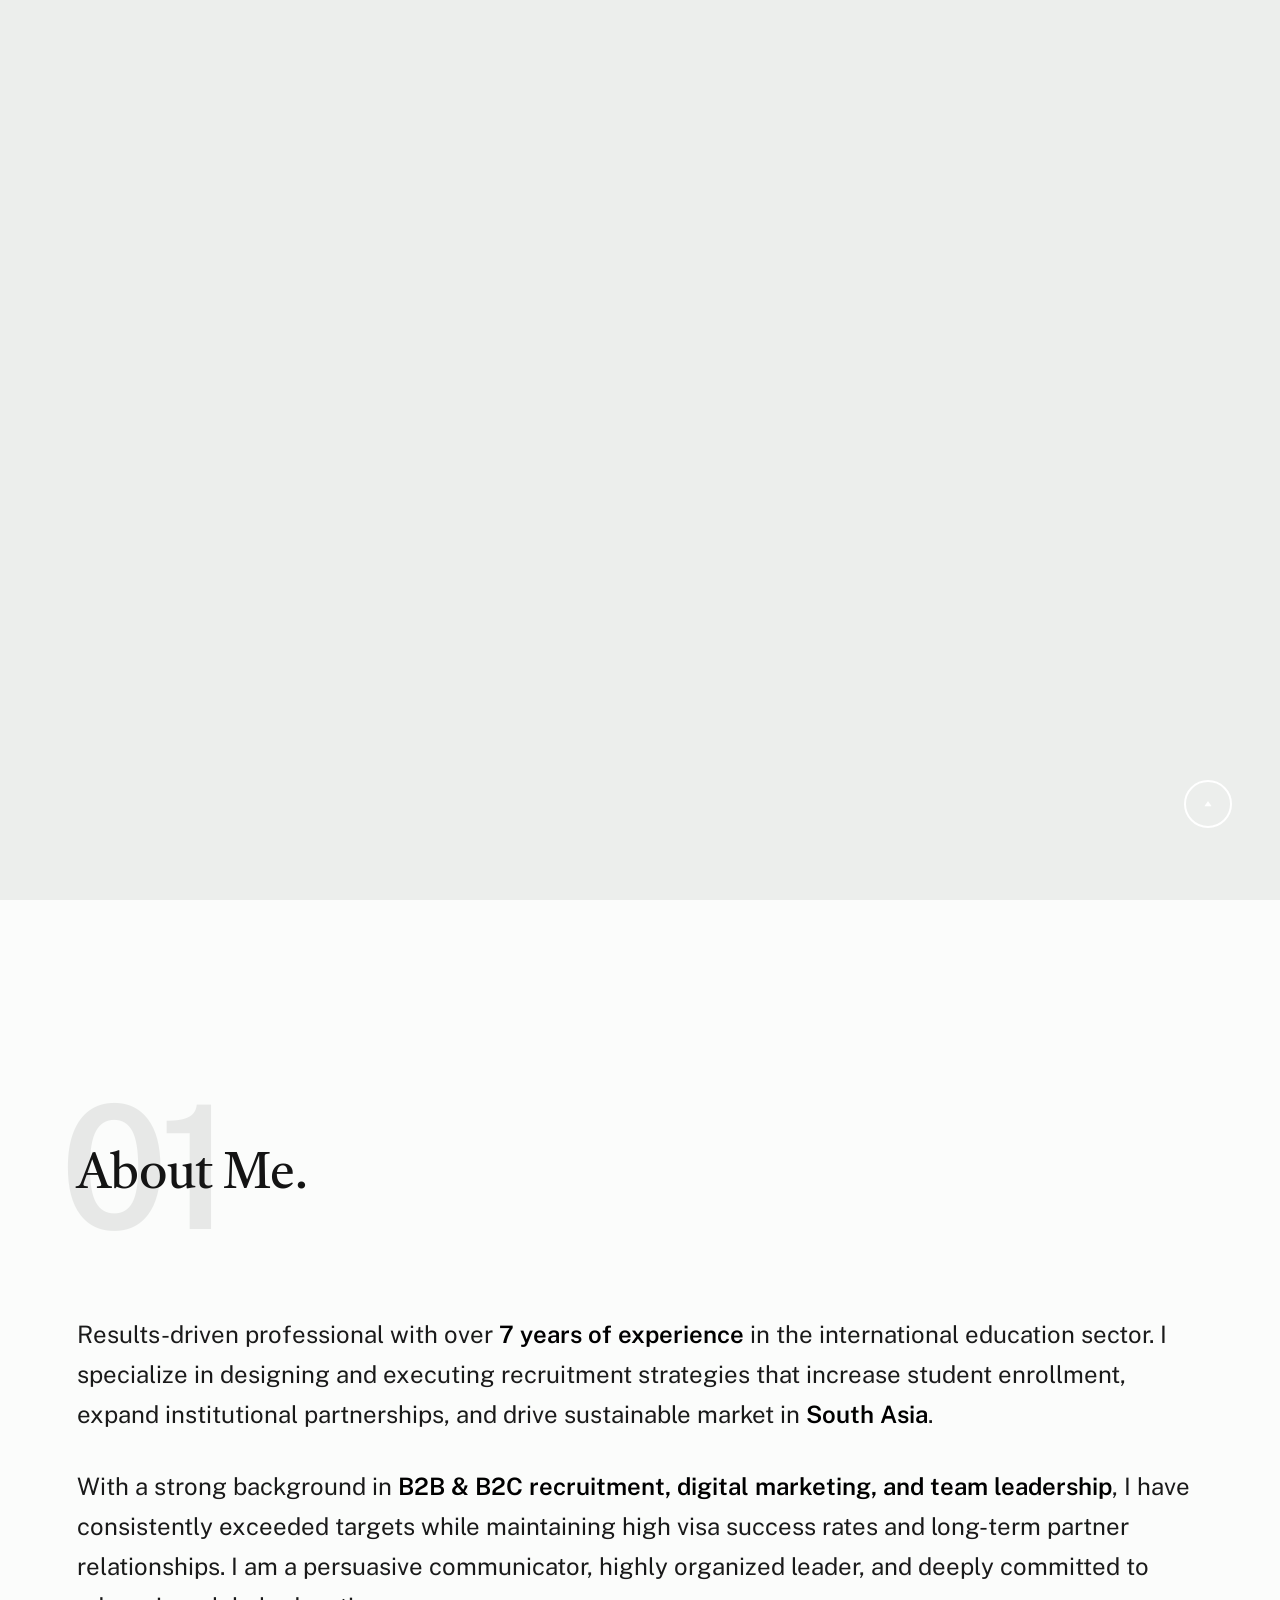
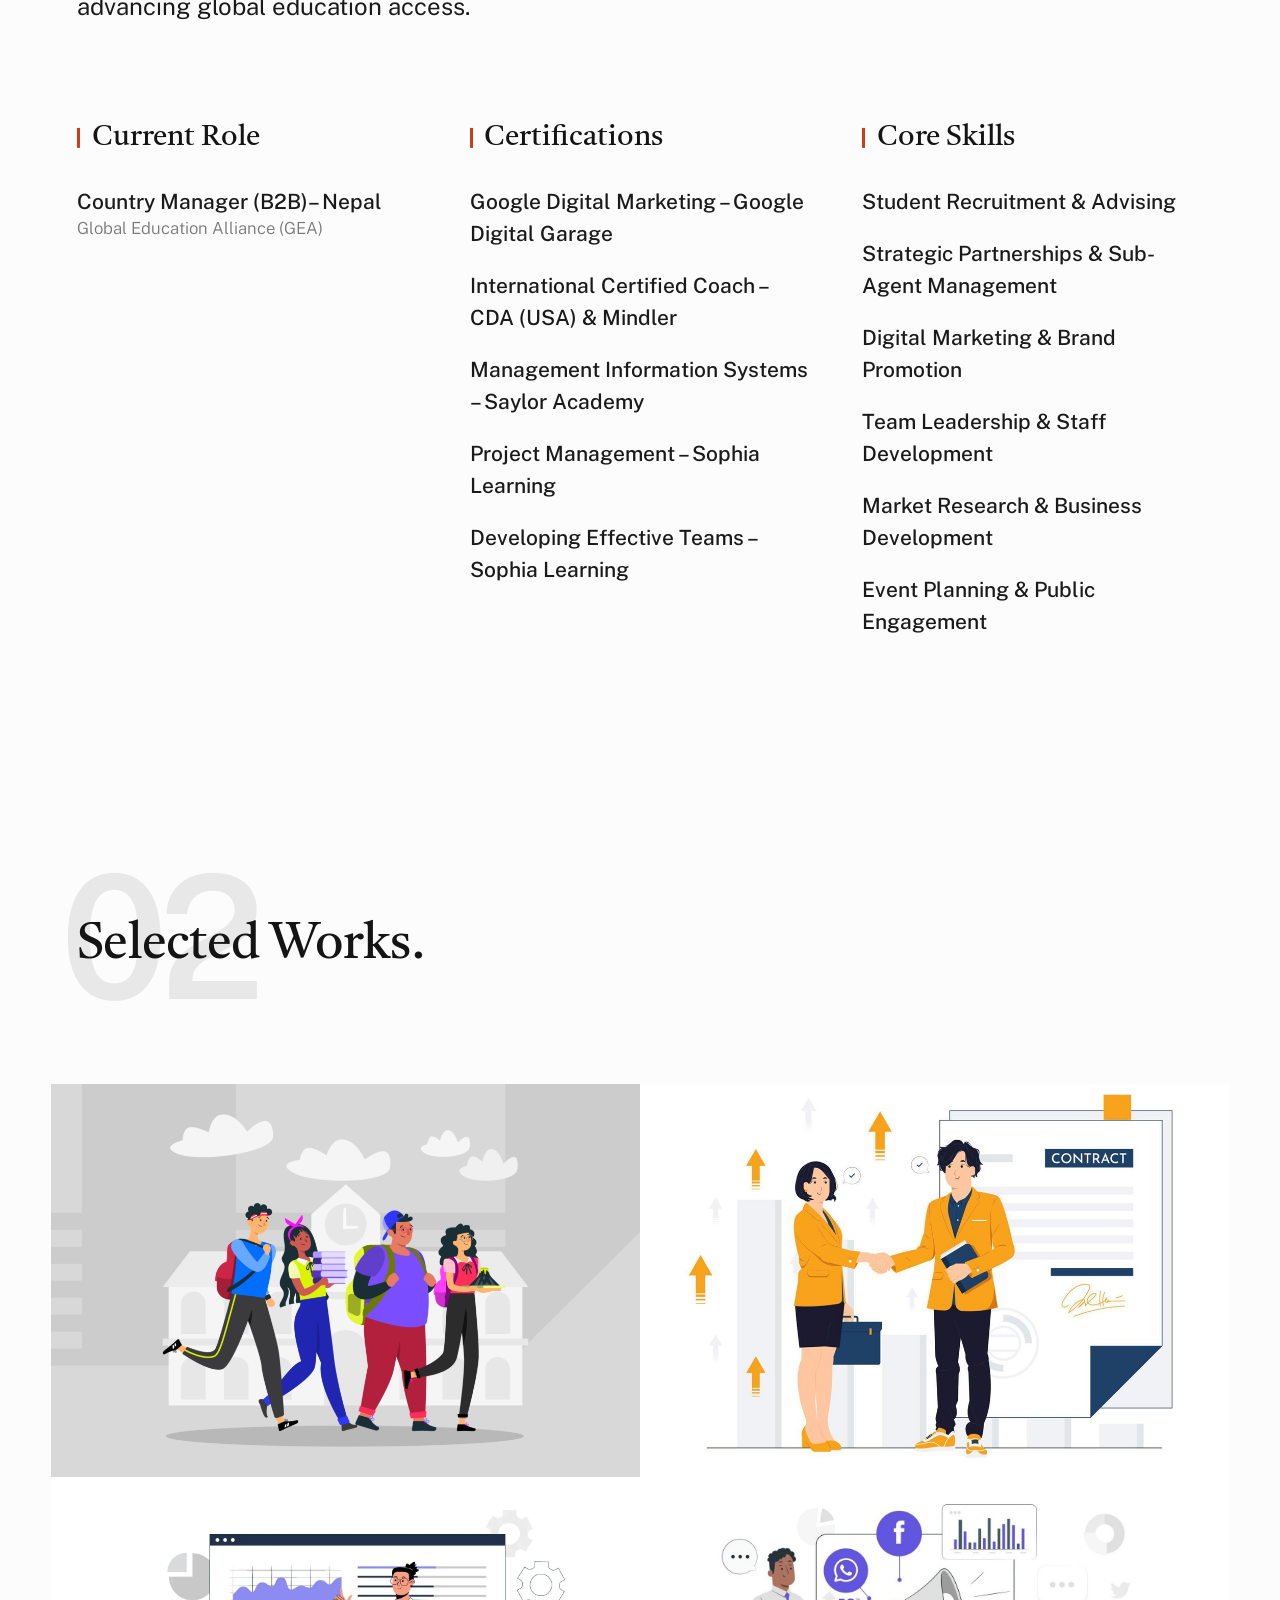
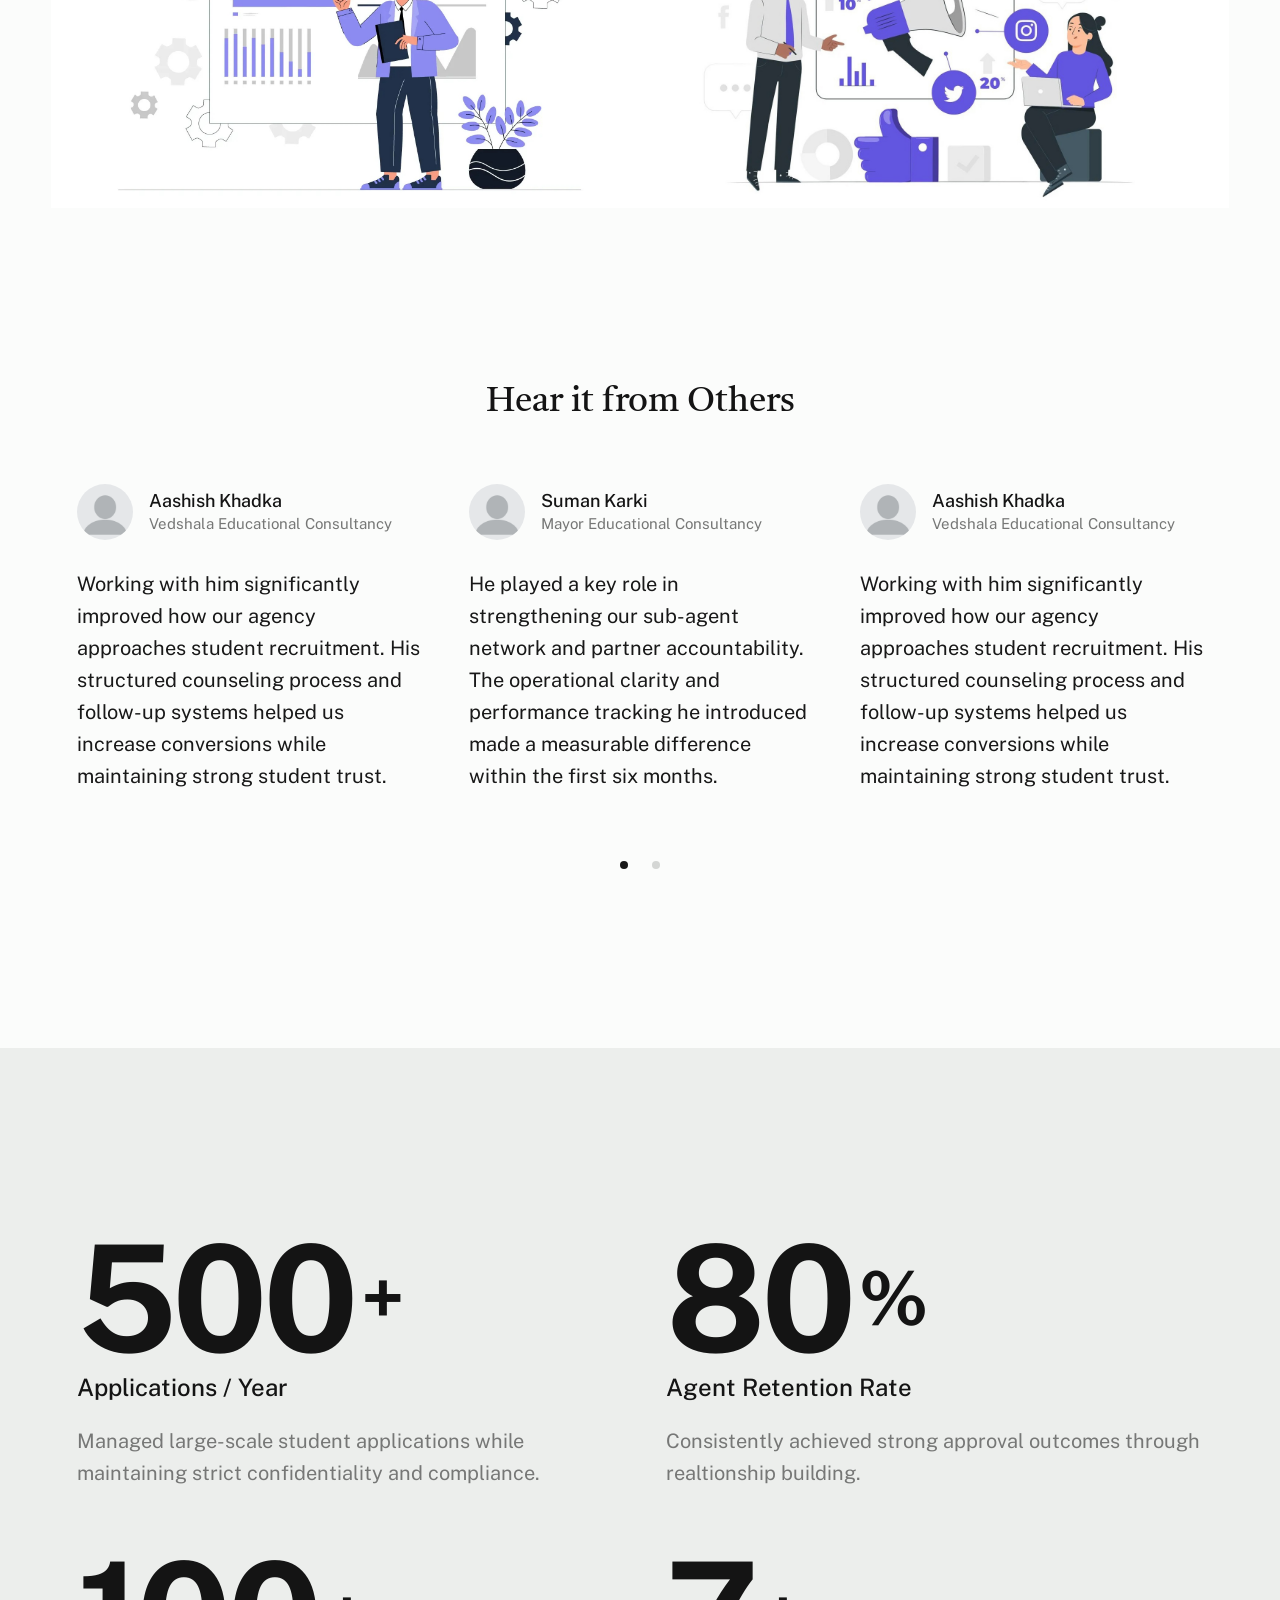
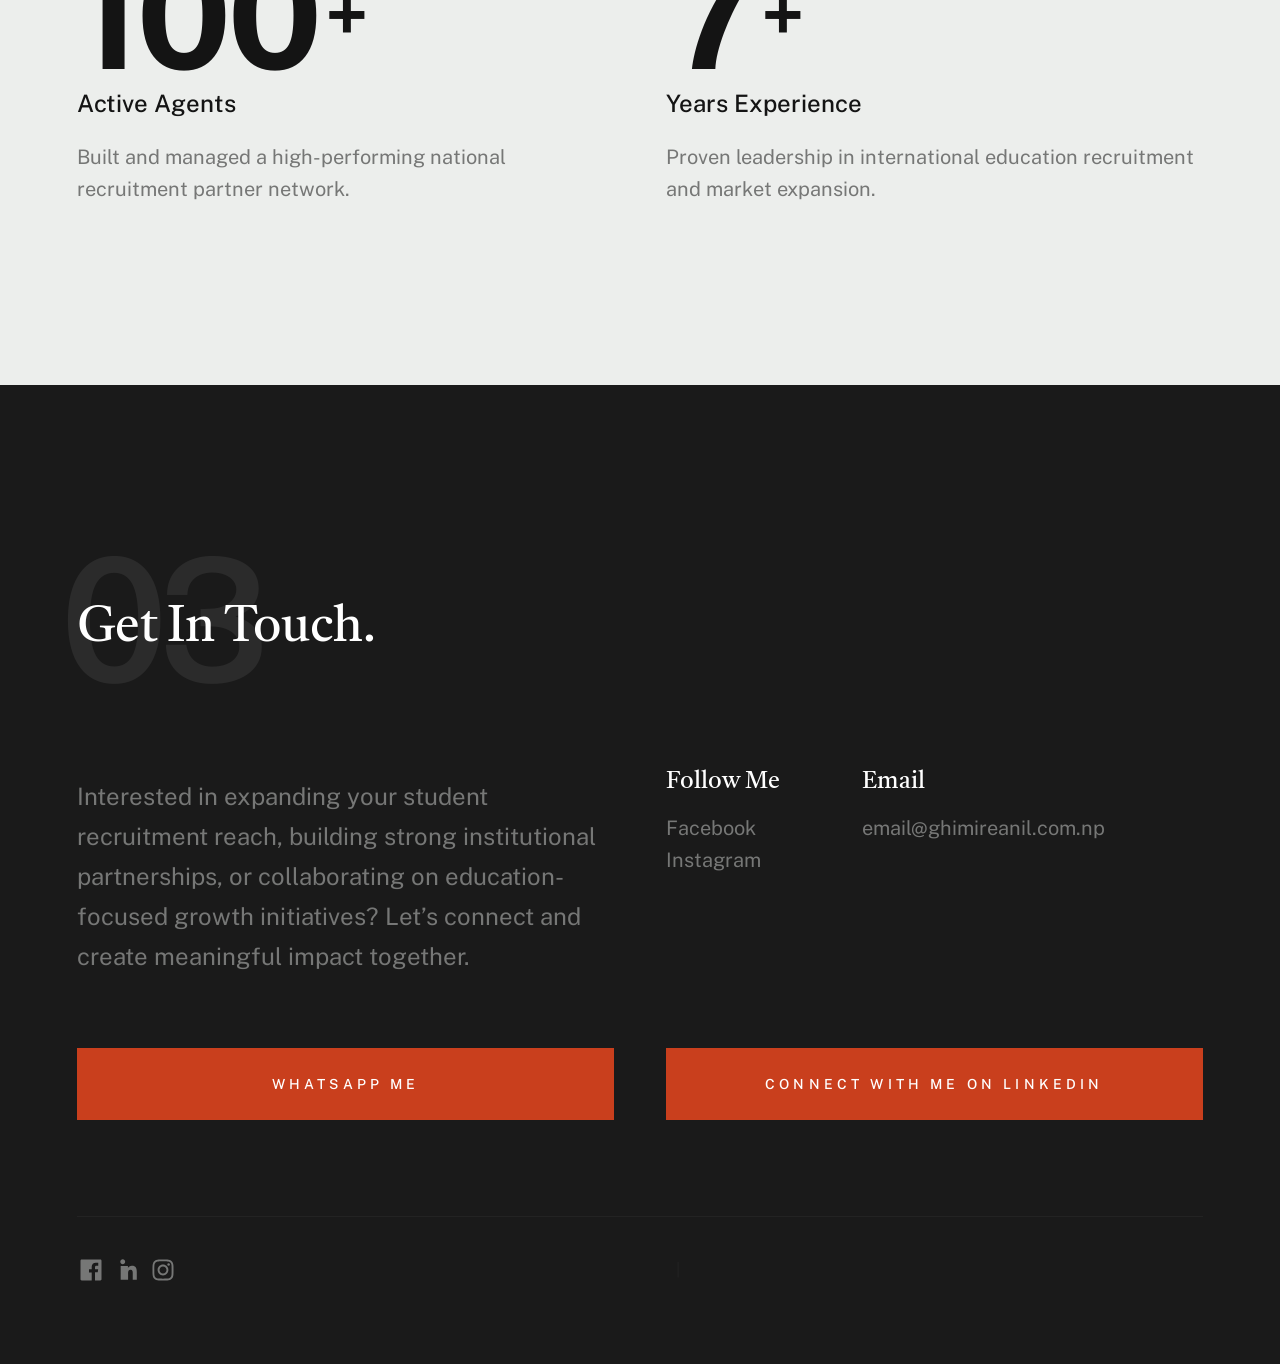
==== commit 30fcee9d: "Update index.html" ====
--- a/index.html
+++ b/index.html
@@ -173,7 +173,7 @@
 
         </li>
         <li>
-          Country Head (B2B)– Nepal
+          Country Manager (B2B)– Nepal
           <span>Global Education Alliance (GEA)</span>
         </li>
         <li>
@@ -581,3 +581,4 @@
 </body>
 </html>
 
+
